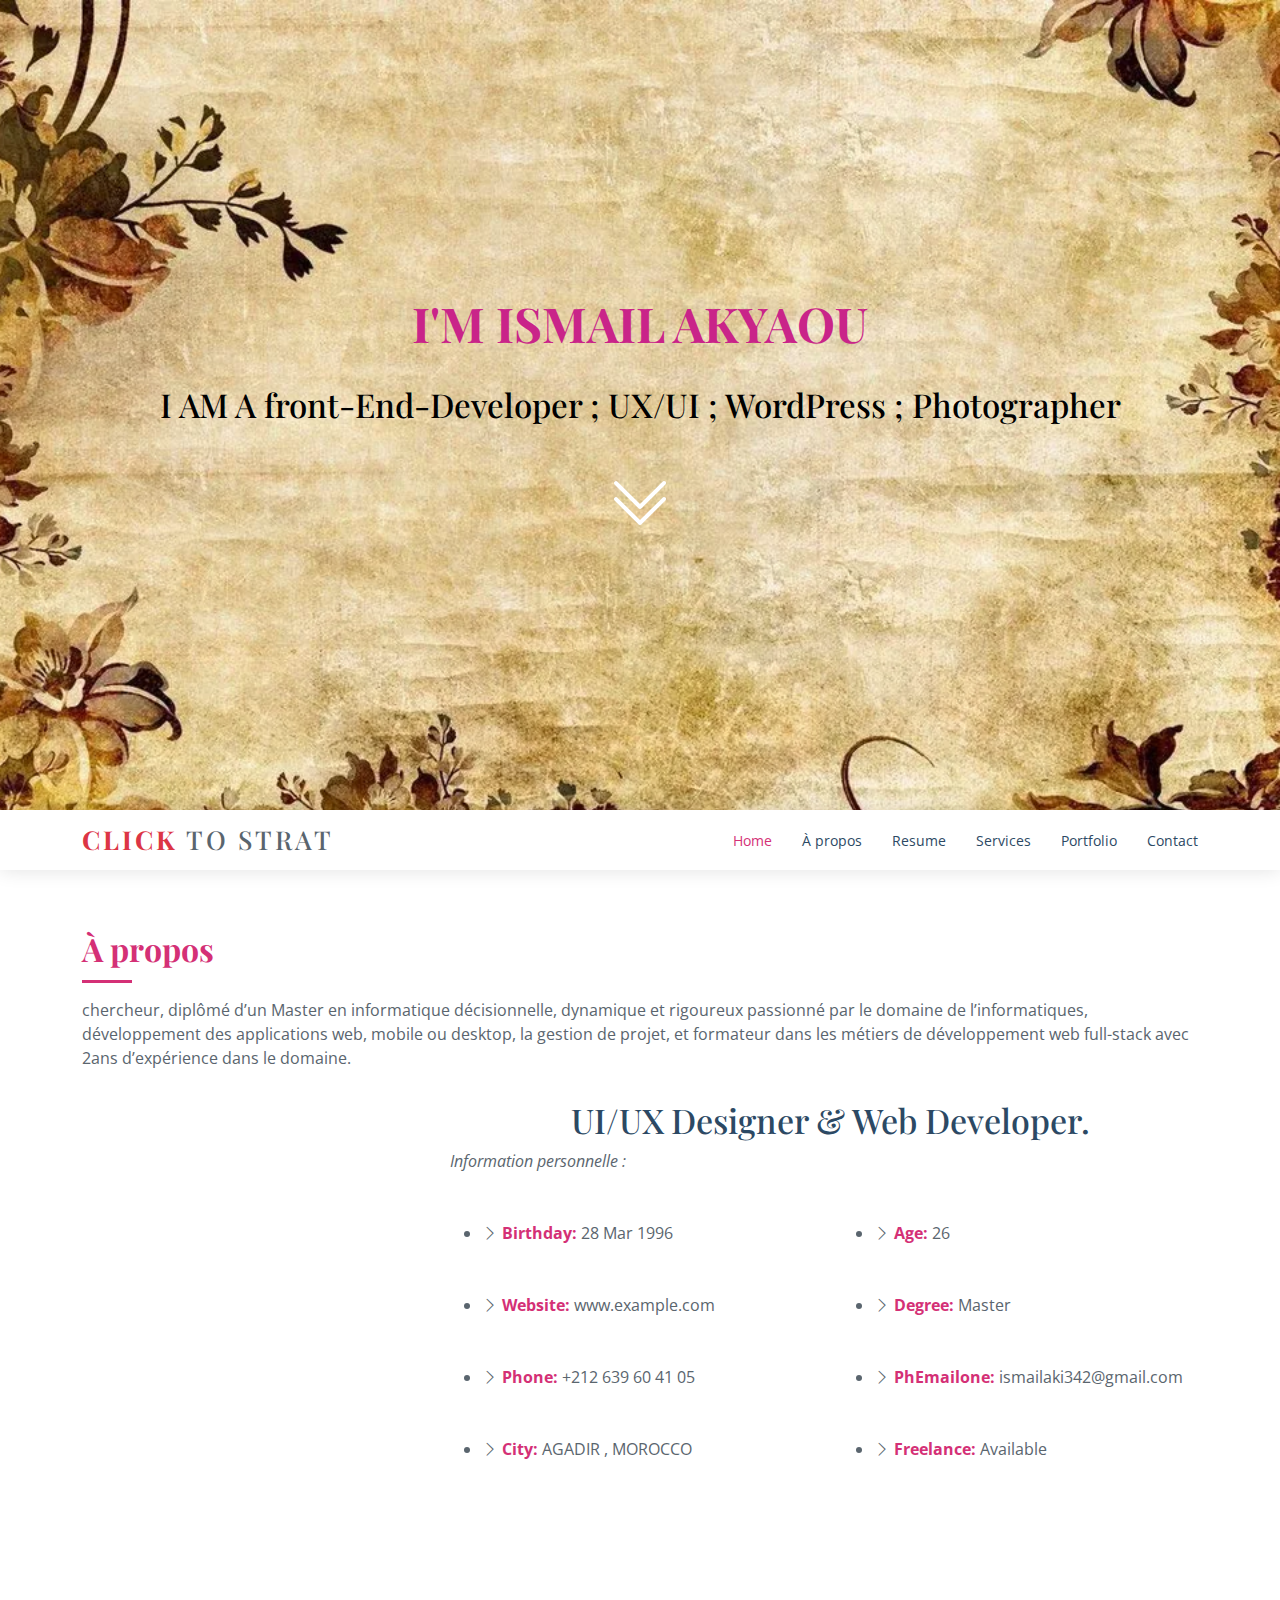
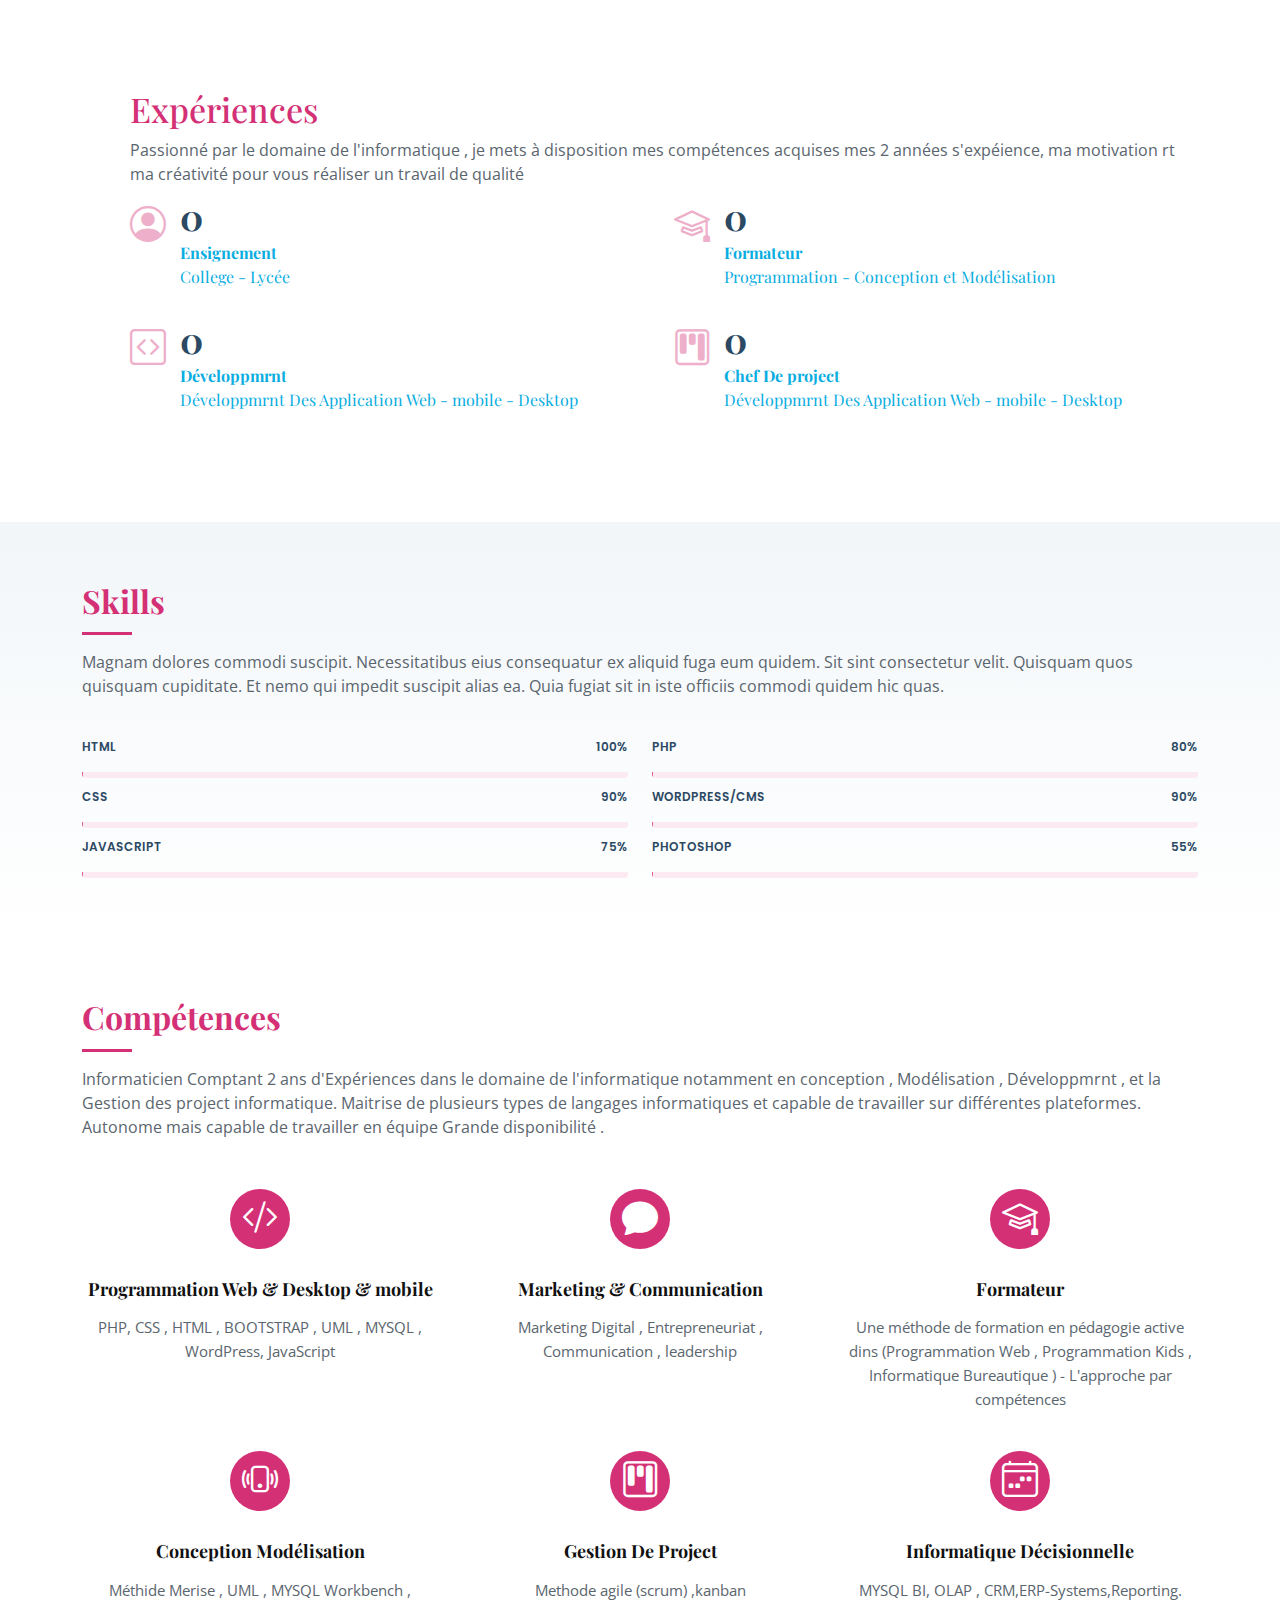
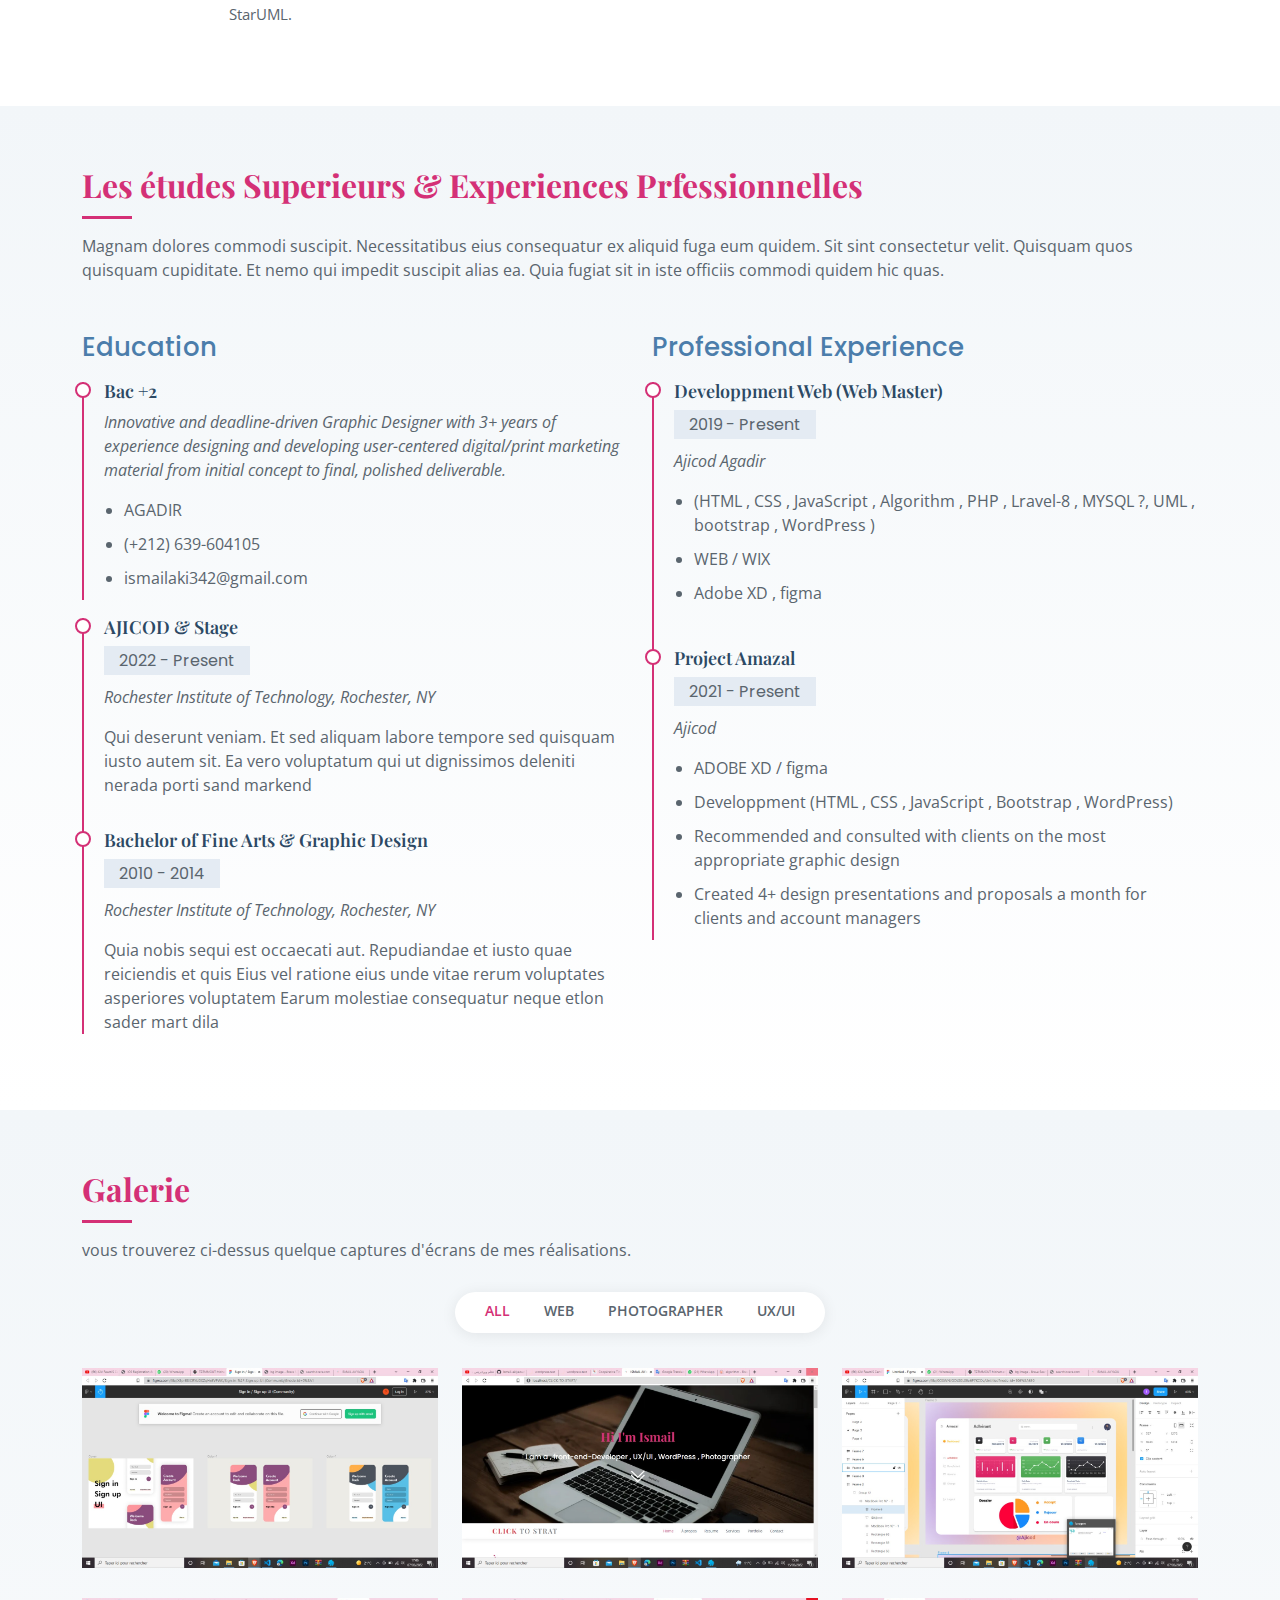
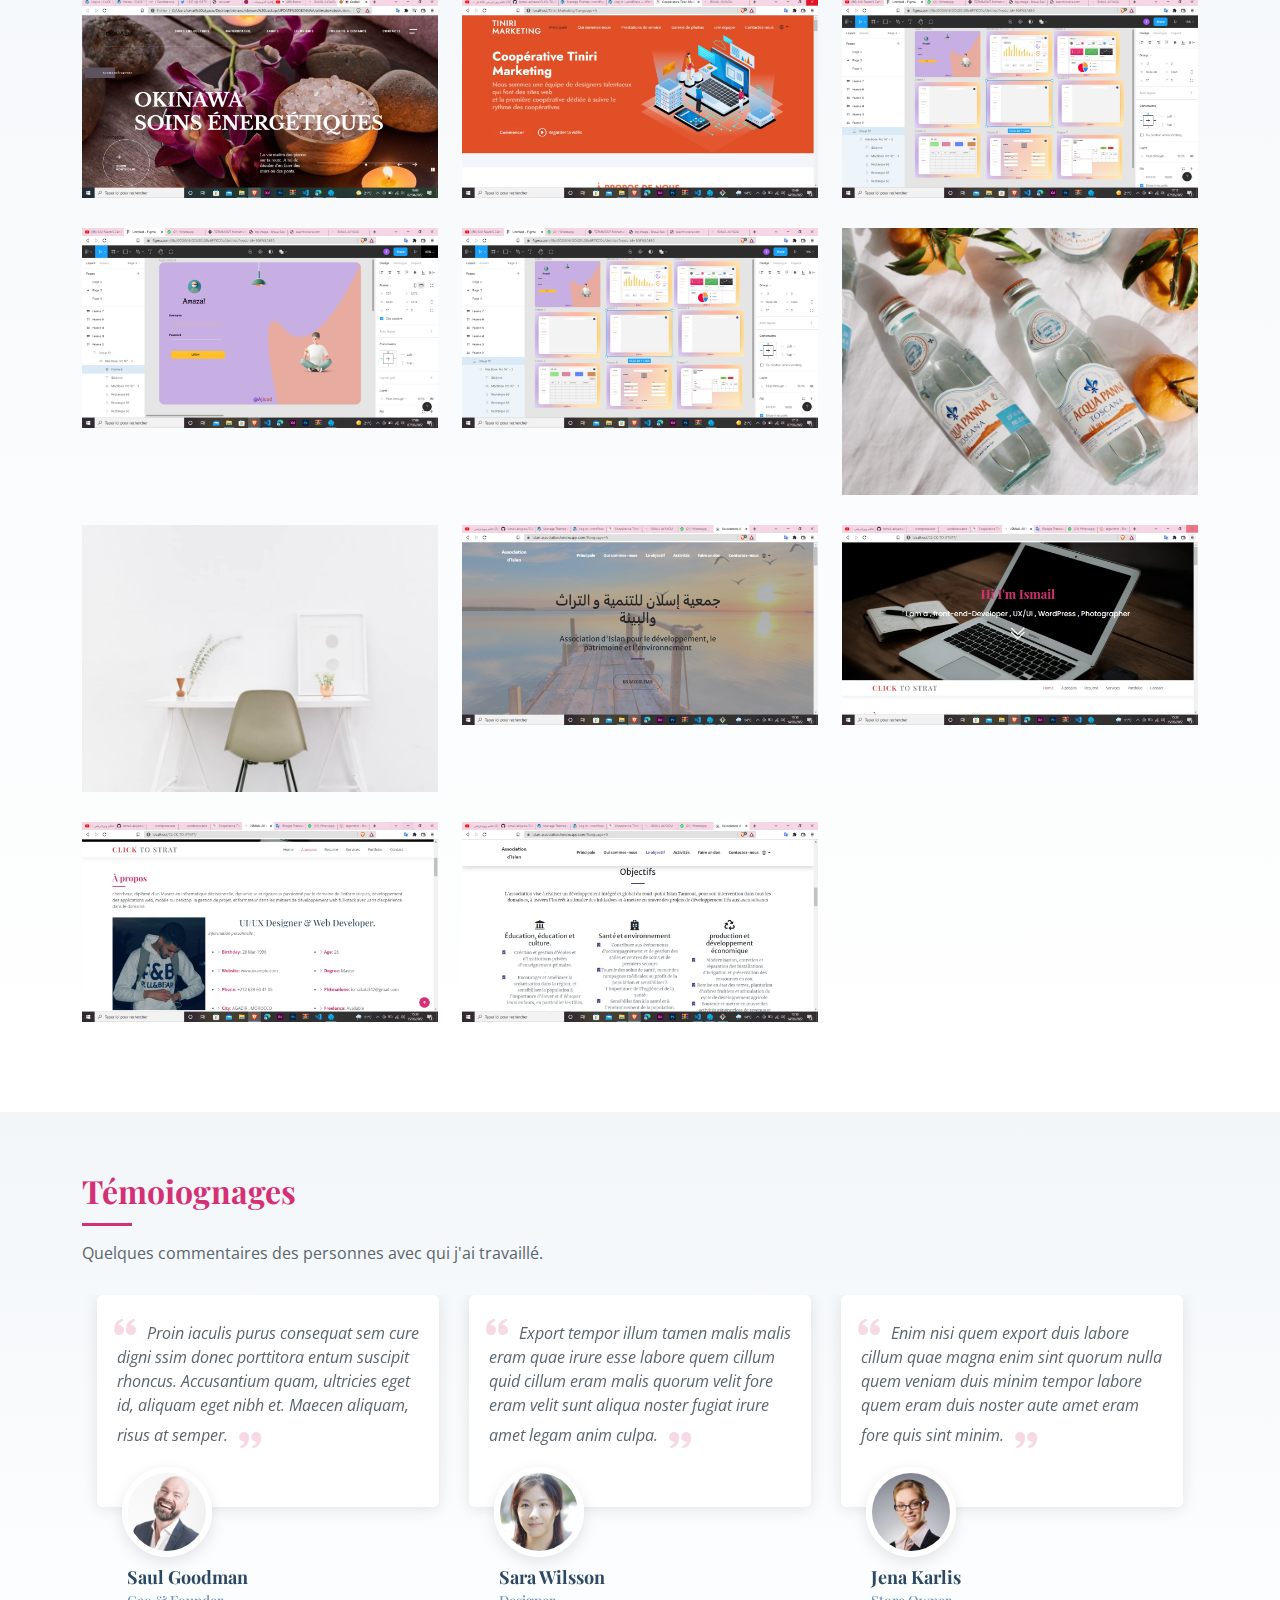
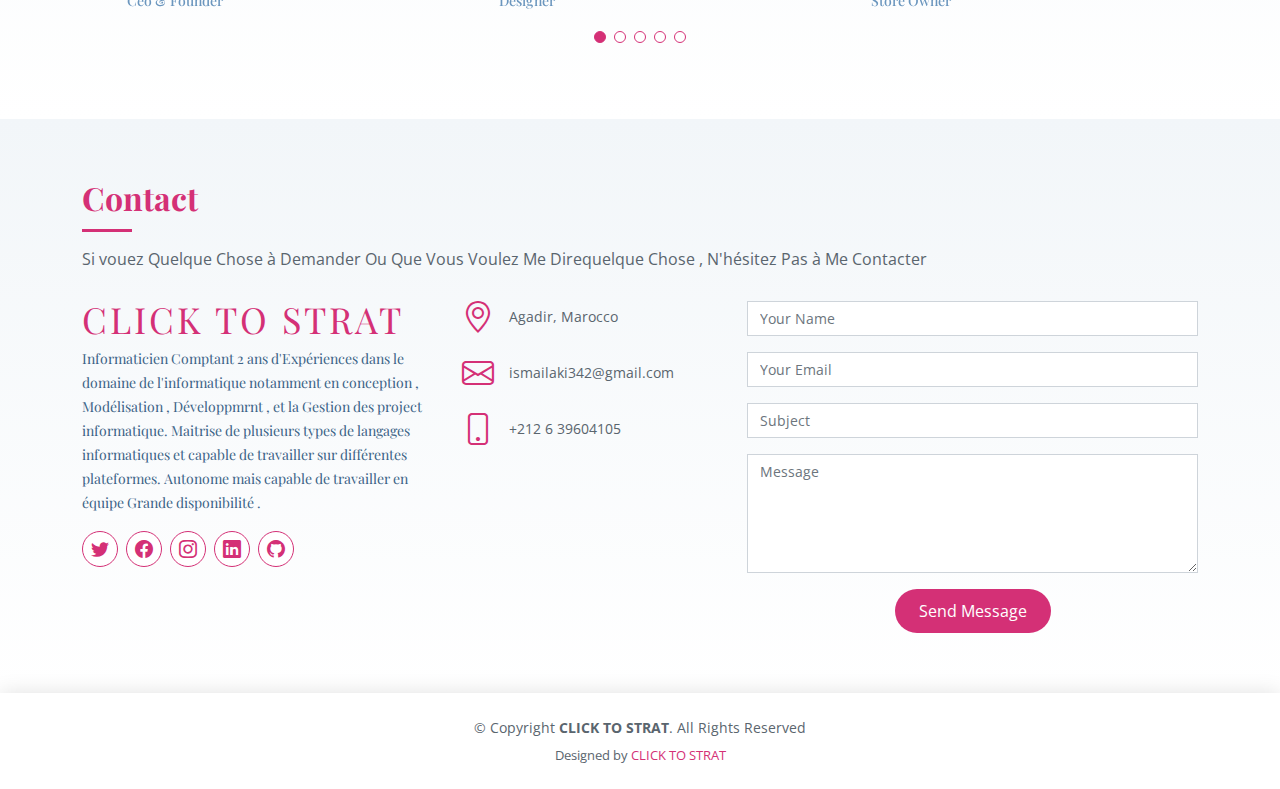
==== index.html @ 8f503f4c "chonge" ====
<!DOCTYPE html>
<html lang="en">

<head>
  <meta charset="utf-8">
  <meta content="width=device-width, initial-scale=1.0" name="viewport">

  <title>ISMAIL AKYAOU</title>
  <meta content="" name="description">
  <meta content="" name="keywords">

  <!-- Favicons -->
  <link href="assets/img/favicon.png" rel="icon">
  <link href="assets/img/apple-touch-icon.png" rel="apple-touch-icon">

  <!-- Google Fonts -->
  <link href="https://fonts.googleapis.com/css?family=Open+Sans:300,300i,400,400i,600,600i,700,700i|Poppins:300,300i,400,400i,500,500i,600,600i,700,700i|Playfair+Display:400,400i,500,500i,600,600i,700,700i&subset=cyrillic" rel="stylesheet">

  <!-- Vendor CSS Files -->
  <link href="assets/vendor/bootstrap/css/bootstrap.min.css" rel="stylesheet">
  <link href="assets/vendor/bootstrap-icons/bootstrap-icons.css" rel="stylesheet">
  <link href="assets/vendor/boxicons/css/boxicons.min.css" rel="stylesheet">
  <link href="assets/vendor/glightbox/css/glightbox.min.css" rel="stylesheet">
  <link href="assets/vendor/swiper/swiper-bundle.min.css" rel="stylesheet">

  <!-- Template Main CSS File -->
  <link href="assets/css/style.css" rel="stylesheet">

  <!-- =======================================================
  * Template Name: Lonely - v4.7.0
  * Template URL: https://bootstrapmade.com/free-html-bootstrap-template-lonely/
  * Author: BootstrapMade.com
  * License: https://bootstrapmade.com/license/
  ======================================================== -->
</head>

<body>


  <!-- ======= Hero Section ======= -->
<section id="hero" class="d-flex flex-column align-items-center justify-content-center">    
    <h1 style="color:#c92489">I'M ISMAIL AKYAOU </h1></h1>
     <br>
    <h2>I AM A front-End-Developer ; UX/UI ; WordPress ; Photographer</h2>
    <a href="#about" class="btn-get-started scrollto"><i class="bi bi-chevron-double-down"></i></a>
  </section>
   
  <!-- End Hero -->

  <!-- ======= Header ======= -->
  <header id="header" class="d-flex align-items-center">
    <div class="container d-flex align-items-center justify-content-between">

      <div class="logo">
        <h1>  <strong class="text-danger">Click</strong> To Strat</h1>
        <!-- Uncomment below if you prefer to use an image logo -->
        <!-- <a href="index.html"><img src="assets/img/logo.png" alt="" class="img-fluid"></a>-->
      </div>

      <nav id="navbar" class="navbar">
        <ul>
          <li><a class="nav-link scrollto active" href="#hero">Home</a></li>
          <li><a class="nav-link scrollto" href="#about">À propos</a></li>
          <li><a class="nav-link scrollto" href="#resume">Resume</a></li>
          <li><a class="nav-link scrollto" href="#services">Services</a></li>
          <li><a class="nav-link scrollto" href="#portfolio">Portfolio</a></li>
          
          <li><a class="nav-link scrollto" href="#contact">Contact</a></li>
        </ul>
        <i class="bi bi-list mobile-nav-toggle"></i>
      </nav><!-- .navbar --> 
      

    </div>
  </header><!-- End Header -->

  <main id="main">
  <section id="about" class="about">
      <div class="container">

        <div class="section-title">
          <h2 style="color:#d43076">À propos</h2>
          <p> chercheur, diplômé d’un Master en informatique décisionnelle,
             dynamique et rigoureux passionné par le domaine de l’informatiques, développement des applications web,
              mobile ou desktop, la gestion de projet, 
            et formateur dans les métiers de développement web full-stack avec 2ans d’expérience dans le domaine.</p>
        </div>

        <div class="row">
          <div class="col-lg-4" data-aos="fade-right">
            <img src="../CLICK-TO-STRAT/assets/img/me-photo.jpg" class="img-fluid" alt="">
          </div>
          <div class="col-lg-8 pt-4 pt-lg-0 content" data-aos="fade-left">
            <h3 class="text-center">UI/UX Designer &amp; Web Developer.</h3>
            <p class="fst-italic">
            Information personnelle :
            </p>
            <div class="row">
              <div class="col-lg-6">
                <ul>
                  <li class="my-5"><i class="bi bi-chevron-right"></i> <strong style="color: #d43076;">Birthday:</strong> <span>28 Mar 1996</span></li>
                  <li class="my-5"><i class="bi bi-chevron-right"></i> <strong style="color: #d43076;">Website:</strong> <span>www.example.com</span></li>
                  <li class="my-5"><i class="bi bi-chevron-right"></i> <strong style="color: #d43076;">Phone:</strong> <span>+212 639 60 41 05</span></li>
                  <li class="my-5"><i class="bi bi-chevron-right"></i> <strong style="color: #d43076;">City:</strong> <span>AGADIR , MOROCCO</span></li>
                </ul>
              </div>
              <div class="col-lg-6">
                <ul>
                  <li  class="my-5"><i class="bi bi-chevron-right"></i> <strong style="color: #d43076;">Age:</strong> <span>26</span></li>
                  <li  class="my-5"><i class="bi bi-chevron-right"></i> <strong style="color: #d43076;">Degree:</strong> <span>Master</span></li>
                  <li  class="my-5"><i class="bi bi-chevron-right"></i> <strong style="color: #d43076;">PhEmailone:</strong> <span>ismailaki342@gmail.com</span></li>
                  <li  class="my-5"><i class="bi bi-chevron-right"></i> <strong style="color: #d43076;">Freelance:</strong> <span>Available</span></li>
                </ul>
              </div>
            </div>

          </div>
        </div>

      </div>
    </section>






    <!-- =======Expériences  ======= -->
    <section id="about" class="about">
      <div class="container">

        <div class="d-flex flex-column justify-content-center">
          <div class="col-xl-12 ps-0 ps-lg-5 pe-lg-1 d-flex align-items-stretch">
            <div class="content">
              <h3 style="color:#d43076">Expériences</h3>
              <p>
                 Passionné par le domaine de l'informatique , je mets à disposition mes compétences acquises mes 2 années s'expéience, ma motivation rt ma créativité pour vous réaliser un travail de qualité
              </p>
              <div class="row">
                <div class="col-md-6 d-md-flex align-items-md-stretch">
                  <div class="count-box">
                    <i class="bi bi-person-circle"></i>
                    <span data-purecounter-start="0" data-purecounter-end="3" data-purecounter-duration="1" class="purecounter"></span>
                    <p><strong>Ensignement</strong> <br> College - Lycée </p>
                  </div>
                </div>

                <div class="col-md-6 d-md-flex align-items-md-stretch">
                  <div class="count-box">
                    <i class="bi bi-mortarboard"></i>
                    <span data-purecounter-start="0" data-purecounter-end="1" data-purecounter-duration="1" class="purecounter"></span>
                    <p><strong>Formateur</strong> <br> Programmation - Conception et Modélisation</p>
                  </div>
                </div>

                <div class="col-md-6 d-md-flex align-items-md-stretch">
                  <div class="count-box">
                    <i class="bi bi-code-square"></i>
                    <span data-purecounter-start="0" data-purecounter-end="2" data-purecounter-duration="1" class="purecounter"></span>
                    <p><strong>Développmrnt</strong> <br> Développmrnt Des Application Web - mobile - Desktop</p>
                  </div>
                </div>

                <div class="col-md-6 d-md-flex align-items-md-stretch">
                  <div class="count-box">
                    <i class="bi bi-kanban"></i>
                    <span data-purecounter-start="0" data-purecounter-end="1" data-purecounter-duration="1" class="purecounter"></span>
                    <p><strong>Chef De project</strong> <br> Développmrnt Des Application Web - mobile - Desktop</p>
                  </div>
                </div>
              </div>
            </div><!-- End .content-->
          </div>
        </div>

      </div>
    </section><!-- End About Section -->

    <!-- ======= Skills Section ======= -->
    <section id="skills" class="skills section-bg">
      <div class="container">

        <div class="section-title">
          <h2 style="color:#d43076">Skills</h2>
          <p>Magnam dolores commodi suscipit. Necessitatibus eius consequatur ex aliquid fuga eum quidem. Sit sint consectetur velit. Quisquam quos quisquam cupiditate. Et nemo qui impedit suscipit alias ea. Quia fugiat sit in iste officiis commodi quidem hic quas.</p>
        </div>

        <div class="row skills-content">

          <div class="col-lg-6">

            <div class="progress">
              <span class="skill">HTML <i class="val">100%</i></span>
              <div class="progress-bar-wrap">
                <div class="progress-bar" role="progressbar" aria-valuenow="100" aria-valuemin="0" aria-valuemax="100"></div>
              </div>
            </div>

            <div class="progress">
              <span class="skill">CSS <i class="val">90%</i></span>
              <div class="progress-bar-wrap">
                <div class="progress-bar" role="progressbar" aria-valuenow="90" aria-valuemin="0" aria-valuemax="100"></div>
              </div>
            </div>

            <div class="progress">
              <span class="skill">JavaScript <i class="val">75%</i></span>
              <div class="progress-bar-wrap">
                <div class="progress-bar" role="progressbar" aria-valuenow="75" aria-valuemin="0" aria-valuemax="100"></div>
              </div>
            </div>

          </div>

          <div class="col-lg-6">

            <div class="progress">
              <span class="skill">PHP <i class="val">80%</i></span>
              <div class="progress-bar-wrap">
                <div class="progress-bar" role="progressbar" aria-valuenow="80" aria-valuemin="0" aria-valuemax="100"></div>
              </div>
            </div>

            <div class="progress">
              <span class="skill">WordPress/CMS <i class="val">90%</i></span>
              <div class="progress-bar-wrap">
                <div class="progress-bar" role="progressbar" aria-valuenow="90" aria-valuemin="0" aria-valuemax="100"></div>
              </div>
            </div>

            <div class="progress">
              <span class="skill">Photoshop <i class="val">55%</i></span>
              <div class="progress-bar-wrap">
                <div class="progress-bar" role="progressbar" aria-valuenow="55" aria-valuemin="0" aria-valuemax="100"></div>
              </div>
            </div>

          </div>

        </div>

      </div>
    </section><!-- End Skills Section -->
     <!-- ======= Services Section ======= -->
    <section id="services" class="services">
      <div class="container">

        <div class="section-title">
          <h2 style="color:#d43076">Compétences</h2>
          <p>Informaticien Comptant 2 ans d'Expériences dans le domaine de l'informatique notamment en conception , Modélisation , Développmrnt , et la Gestion des project informatique. Maitrise de plusieurs types de langages informatiques et capable de travailler sur différentes plateformes.
            Autonome mais capable de travailler en équipe Grande disponibilité .
          </p>
        </div>

        <div class="row">
          <div class="col-lg-4 col-md-6 icon-box" data-aos="fade-up">
            <div class="icon"><i class="bi bi-code-slash"></i></div>
            <h4 class="title"><a href="..">Programmation Web & Desktop & mobile</a></h4>
            <p class="description"> PHP, CSS , HTML , BOOTSTRAP , UML , MYSQL , WordPress, JavaScript</p>
          </div>
          <div class="col-lg-4 col-md-6 icon-box" data-aos="fade-up" data-aos-delay="100">
            <div class="icon"><i class="bi bi-chat-fill"></i></div>
            <h4 class="title"><a href="">Marketing & Communication</a></h4>
            <p class="description">Marketing Digital , Entrepreneuriat , Communication , leadership</p>
          </div>
          <div class="col-lg-4 col-md-6 icon-box" data-aos="fade-up" data-aos-delay="200">
            <div class="icon"><i class="bi bi-mortarboard"></i></div>
            <h4 class="title"><a href="">Formateur</a></h4>
            <p class="description">Une méthode de formation en pédagogie active dins (Programmation Web , Programmation Kids , Informatique Bureautique ) - L'approche par compétences </p>
          </div>
          <div class="col-lg-4 col-md-6 icon-box" data-aos="fade-up" data-aos-delay="300">
            <div class="icon"><i class="bi bi-phone-vibrate"></i></div>
            <h4 class="title"><a href="">Conception Modélisation</a></h4>
            <p class="description">Méthide Merise , UML , MYSQL Workbench , StarUML.</p>
          </div>
          <div class="col-lg-4 col-md-6 icon-box" data-aos="fade-up" data-aos-delay="400">
            <div class="icon"><i class="bi bi-kanban"></i></div>
            <h4 class="title"><a href="">Gestion De Project</a></h4>
            <p class="description">Methode agile (scrum) ,kanban </p>
          </div>
          <div class="col-lg-4 col-md-6 icon-box" data-aos="fade-up" data-aos-delay="500">
            <div class="icon"><i class="bi bi-calendar4-week"></i></div>
            <h4 class="title"><a href="">Informatique Décisionnelle</a></h4>
            <p class="description">MYSQL BI, OLAP , CRM,ERP-Systems,Reporting.</p>
          </div>
        </div>

      </div>
    </section><!-- End Services Section -->

    <!-- ======= Resume Section ======= -->
    <section id="resume" class="resume section-bg">
      <div class="container">

        <div class="section-title">
          <h2 style="color:#d43076">Les études Superieurs & Experiences Prfessionnelles</h2>
          <p>Magnam dolores commodi suscipit. Necessitatibus eius consequatur ex aliquid fuga eum quidem. Sit sint consectetur velit. Quisquam quos quisquam cupiditate. Et nemo qui impedit suscipit alias ea. Quia fugiat sit in iste officiis commodi quidem hic quas.</p>
        </div>

        <div class="row">
          <div class="col-lg-6">
            <h3 class="resume-title">Education</h3>
            <div class="resume-item pb-0">
              <h4>Bac +2</h4>
              <p><em>Innovative and deadline-driven Graphic Designer with 3+ years of experience designing and developing user-centered digital/print marketing material from initial concept to final, polished deliverable.</em></p>
              <p>
              <ul>
                <li> AGADIR</li>
                <li>(+212) 639-604105</li>
                <li>ismailaki342@gmail.com</li>
              </ul>
              </p>
            </div>

            <h3 class="resume-title"></h3>
            <div class="resume-item">
              <h4>AJICOD &amp; Stage</h4>
              <h5>2022 - Present</h5>
              <p><em>Rochester Institute of Technology, Rochester, NY</em></p>
              <p>Qui deserunt veniam. Et sed aliquam labore tempore sed quisquam iusto autem sit. Ea vero voluptatum qui ut dignissimos deleniti nerada porti sand markend</p>
            </div>
            <div class="resume-item">
              <h4>Bachelor of Fine Arts &amp; Graphic Design</h4>
              <h5>2010 - 2014</h5>
              <p><em>Rochester Institute of Technology, Rochester, NY</em></p>
              <p>Quia nobis sequi est occaecati aut. Repudiandae et iusto quae reiciendis et quis Eius vel ratione eius unde vitae rerum voluptates asperiores voluptatem Earum molestiae consequatur neque etlon sader mart dila</p>
            </div>
          </div>
          <div class="col-lg-6">
            <h3 class="resume-title">Professional Experience</h3>
            <div class="resume-item">
              <h4>Developpment Web (Web Master) </h4>
              <h5>2019 - Present</h5>
              <p><em>Ajicod Agadir </em></p>
              <p>
              <ul>
                <li>(HTML , CSS , JavaScript , Algorithm , PHP , Lravel-8 , MYSQL ?, UML , bootstrap , WordPress )  </li>
                <li>WEB / WIX  </li>
                <li>Adobe XD , figma </li>
              </ul>
              </p>
            </div>
            <div class="resume-item">
              <h4>Project Amazal </h4>
              <h5>2021 - Present</h5>
              <p><em>Ajicod</em></p>
              <p>
              <ul>
                <li>ADOBE XD  / figma</li>
                <li>Developpment (HTML , CSS , JavaScript , Bootstrap , WordPress) </li>
                <li>Recommended and consulted with clients on the most appropriate graphic design</li>
                <li>Created 4+ design presentations and proposals a month for clients and account managers</li>
              </ul>
              </p>
            </div>
          </div>
        </div>

      </div>
    </section><!-- End Resume Section -->

    
    <!-- ======= Portfolio Section ======= -->
    <section id="portfolio" class="portfolio section-bg">
      <div class="container">

        <div class="section-title">
          <h2 style="color:#d43076">Galerie</h2>
          <p>vous trouverez ci-dessus quelque captures d'écrans de mes réalisations.</p>
        </div>

        <div class="row">
          <div class="col-lg-12 d-flex justify-content-center">
            <ul id="portfolio-flters">
              <li data-filter="*" class="filter-active">All</li>
              <li data-filter=".filter-web">Web</li>
              <li data-filter=".filter-card">Photographer</li>
              <li data-filter=".filter-app">UX/UI</li>
            </ul>
          </div>
        </div>

        <div class="row portfolio-container">

          <div class="col-lg-4 col-md-6 portfolio-item filter-app">
            <div class="portfolio-wrap">
              <img src="assets/img/portfolio/portfolio-1.jpg" class="img-fluid" alt="">
              <div class="portfolio-info">
                <h4>UX/UI 1</h4>
                
              </div>
              <div class="portfolio-links">
                <a href="assets/img/portfolio/portfolio-1.jpg" data-gallery="portfolioGallery" class="portfolio-lightbox" title="App 1"><i class="bx bx-plus"></i></a>
                <a href="portfolio-details.php" title="More Details"><i class="bx bx-link"></i></a>
              </div>
            </div>
          </div>

          <div class="col-lg-4 col-md-6 portfolio-item filter-web">
            <div class="portfolio-wrap">
              <img src="assets/img/portfolio/portfolio-12.jpg" class="img-fluid" alt="">
              <div class="portfolio-info">
                <h4>Web 3</h4>
              
              </div>
              <div class="portfolio-links">
                <a href="assets/img/portfolio/portfolio-12.jpg" data-gallery="portfolioGallery" class="portfolio-lightbox" title="Web 3"><i class="bx bx-plus"></i></a>
                <a href="portfolio-details.php" title="More Details"><i class="bx bx-link"></i></a>
              </div>
            </div>
          </div>

          <div class="col-lg-4 col-md-6 portfolio-item filter-app">
            <div class="portfolio-wrap">
              <img src="assets/img/portfolio/portfolio-3.jpg" class="img-fluid" alt="">
              <div class="portfolio-info">
                <h4>UI/UX 2</h4>
              </div>
              <div class="portfolio-links">
                <a href="assets/img/portfolio/portfolio-3.jpg" data-gallery="portfolioGallery" class="portfolio-lightbox" title="App 2"><i class="bx bx-plus"></i></a>
                <a href="portfolio-details.php" title="More Details"><i class="bx bx-link"></i></a>
              </div>
            </div>
          </div>

          <div class="col-lg-4 col-md-6 portfolio-item filter-card">
            <div class="portfolio-wrap">
              <img src="assets/img/portfolio/portfolio-4.jpg" class="img-fluid" alt="">
              <div class="portfolio-info">
                <h4>Photographer 2</h4>
              </div>
              <div class="portfolio-links">
                <a href="assets/img/portfolio/portfolio-4.jpg" data-gallery="portfolioGallery" class="portfolio-lightbox" title="Card 2"><i class="bx bx-plus"></i></a>
                <a href="portfolio-details.php" title="More Details"><i class="bx bx-link"></i></a>
              </div>
            </div>
          </div>

          <div class="col-lg-4 col-md-6 portfolio-item filter-web">
            <div class="portfolio-wrap">
              <img src="assets/img/portfolio/portfolio-5.jpg" class="img-fluid" alt="">
              <div class="portfolio-info">
                <h4>Web 2</h4>
              </div>
              <div class="portfolio-links">
                <a href="assets/img/portfolio/portfolio-5.jpg" data-gallery="portfolioGallery" class="portfolio-lightbox" title="Web 2"><i class="bx bx-plus"></i></a>
                <a href="portfolio-details.php" title="More Details"><i class="bx bx-link"></i></a>
              </div>
            </div>
          </div>

          <div class="col-lg-4 col-md-6 portfolio-item filter-app">
            <div class="portfolio-wrap">
              <img src="assets/img/portfolio/portfolio-6.jpg" class="img-fluid" alt="">
              <div class="portfolio-info">
                <h4>UX/UI 3</h4>
              </div>
              <div class="portfolio-links">
                <a href="assets/img/portfolio/portfolio-6.jpg" data-gallery="portfolioGallery" class="portfolio-lightbox" title="App 3"><i class="bx bx-plus"></i></a>
                <a href="portfolio-details.php" title="More Details"><i class="bx bx-link"></i></a>
              </div>
            </div>
          </div>

          <div class="col-lg-4 col-md-6 portfolio-item filter-app">
            <div class="portfolio-wrap">
              <img src="assets/img/portfolio/portfolio-10.jpg" class="img-fluid" alt="">
              <div class="portfolio-info">
                <h4>UX/UI 3</h4>
              </div>
              <div class="portfolio-links">
                <a href="assets/img/portfolio/portfolio-6.jpg" data-gallery="portfolioGallery" class="portfolio-lightbox" title="App 3"><i class="bx bx-plus"></i></a>
                <a href="portfolio-details.php" title="More Details"><i class="bx bx-link"></i></a>
              </div>
            </div>
          </div>

          <div class="col-lg-4 col-md-6 portfolio-item filter-app">
            <div class="portfolio-wrap">
              <img src="assets/img/portfolio/portfolio-6.jpg" class="img-fluid" alt="">
              <div class="portfolio-info">
                <h4>UX/UI 3</h4>
              </div>
              <div class="portfolio-links">
                <a href="assets/img/portfolio/portfolio-11.jpg" data-gallery="portfolioGallery" class="portfolio-lightbox" title="App 3"><i class="bx bx-plus"></i></a>
                <a href="portfolio-details.php" title="More Details"><i class="bx bx-link"></i></a>
              </div>
            </div>
          </div>



          <div class="col-lg-4 col-md-6 portfolio-item filter-card">
            <div class="portfolio-wrap">
              <img src="assets/img/portfolio/portfolio-7.jpg" class="img-fluid" alt="">
              <div class="portfolio-info">
                <h4>Photographer 1</h4>
              </div>
              <div class="portfolio-links">
                <a href="assets/img/portfolio/portfolio-7.jpg" data-gallery="portfolioGallery" class="portfolio-lightbox" title="Card 1"><i class="bx bx-plus"></i></a>
                <a href="portfolio-details.php" title="More Details"><i class="bx bx-link"></i></a>
              </div>
            </div>
          </div>

          <div class="col-lg-4 col-md-6 portfolio-item filter-card">
            <div class="portfolio-wrap">
              <img src="assets/img/portfolio/portfolio-8.jpg" class="img-fluid" alt="">
              <div class="portfolio-info">
                <h4>Photographer 3</h4>
              </div>
              <div class="portfolio-links">
                <a href="assets/img/portfolio/portfolio-8.jpg" data-gallery="portfolioGallery" class="portfolio-lightbox" title="Card 3"><i class="bx bx-plus"></i></a>
                <a href="portfolio-details.php" title="More Details"><i class="bx bx-link"></i></a>
              </div>
            </div>
          </div>

          <div class="col-lg-4 col-md-6 portfolio-item filter-web">
            <div class="portfolio-wrap">
              <img src="assets/img/portfolio/portfolio-9.jpg" class="img-fluid" alt="">
              <div class="portfolio-info">
                <h4>Web 3</h4>
              </div>
              <div class="portfolio-links">
                <a href="assets/img/portfolio/portfolio-9.jpg" data-gallery="portfolioGallery" class="portfolio-lightbox" title="Web 3"><i class="bx bx-plus"></i></a>
                <a href="portfolio-details.php" title="More Details"><i class="bx bx-link"></i></a>
              </div>
            </div>
          </div>

          <div class="col-lg-4 col-md-6 portfolio-item filter-web">
            <div class="portfolio-wrap">
              <img src="assets/img/portfolio/portfolio-12.jpg" class="img-fluid" alt="">
              <div class="portfolio-info">
                <h4>Web 3</h4>
              </div>
              <div class="portfolio-links">
                <a href="assets/img/portfolio/portfolio-12.jpg" data-gallery="portfolioGallery" class="portfolio-lightbox" title="Web 3"><i class="bx bx-plus"></i></a>
                <a href="portfolio-details.php" title="More Details"><i class="bx bx-link"></i></a>
              </div>
            </div>
          </div>

          <div class="col-lg-4 col-md-6 portfolio-item filter-web">
            <div class="portfolio-wrap">
              <img src="assets/img/portfolio/portfolio-13.jpg" class="img-fluid" alt="">
              <div class="portfolio-info">
                <h4>Web 3</h4>
              </div>
              <div class="portfolio-links">
                <a href="assets/img/portfolio/portfolio-13.jpg" data-gallery="portfolioGallery" class="portfolio-lightbox" title="Web 3"><i class="bx bx-plus"></i></a>
                <a href="portfolio-details.php" title="More Details"><i class="bx bx-link"></i></a>
              </div>
            </div>
          </div>

          <div class="col-lg-4 col-md-6 portfolio-item filter-web">
            <div class="portfolio-wrap">
              <img src="assets/img/portfolio/portfolio-14.jpg" class="img-fluid" alt="">
              <div class="portfolio-info">
                <h4>Web 3</h4>
              </div>
              <div class="portfolio-links">
                <a href="assets/img/portfolio/portfolio-14.jpg" data-gallery="portfolioGallery" class="portfolio-lightbox" title="Web 3"><i class="bx bx-plus"></i></a>
                <a href="portfolio-details.php" title="More Details"><i class="bx bx-link"></i></a>
              </div>
            </div>
          </div>



        </div>

      </div>
    </section><!-- End Portfolio Section -->

    <!-- ======= Testimonials Section ======= -->
    <section id="testimonials" class="testimonials section-bg">
      <div class="container">

        <div class="section-title">
          <h2 style="color:#d43076">Témoiognages</h2>
          <p>Quelques commentaires des personnes avec qui j'ai travaillé.</p>
        </div>

        <div class="testimonials-slider swiper" data-aos="fade-up" data-aos-delay="100">
          <div class="swiper-wrapper">

            <div class="swiper-slide">
              <div class="testimonial-item">
                <p>
                  <i class="bx bxs-quote-alt-left quote-icon-left"></i>
                  Proin iaculis purus consequat sem cure digni ssim donec porttitora entum suscipit rhoncus. Accusantium quam, ultricies eget id, aliquam eget nibh et. Maecen aliquam, risus at semper.
                  <i class="bx bxs-quote-alt-right quote-icon-right"></i>
                </p>
                <img src="assets/img/testimonials/testimonials-1.jpg" class="testimonial-img" alt="">
                <h3>Saul Goodman</h3>
                <h4>Ceo &amp; Founder</h4>
              </div>
            </div><!-- End testimonial item -->

            <div class="swiper-slide">
              <div class="testimonial-item">
                <p>
                  <i class="bx bxs-quote-alt-left quote-icon-left"></i>
                  Export tempor illum tamen malis malis eram quae irure esse labore quem cillum quid cillum eram malis quorum velit fore eram velit sunt aliqua noster fugiat irure amet legam anim culpa.
                  <i class="bx bxs-quote-alt-right quote-icon-right"></i>
                </p>
                <img src="assets/img/testimonials/testimonials-2.jpg" class="testimonial-img" alt="">
                <h3>Sara Wilsson</h3>
                <h4>Designer</h4>
              </div>
            </div><!-- End testimonial item -->

            <div class="swiper-slide">
              <div class="testimonial-item">
                <p>
                  <i class="bx bxs-quote-alt-left quote-icon-left"></i>
                  Enim nisi quem export duis labore cillum quae magna enim sint quorum nulla quem veniam duis minim tempor labore quem eram duis noster aute amet eram fore quis sint minim.
                  <i class="bx bxs-quote-alt-right quote-icon-right"></i>
                </p>
                <img src="assets/img/testimonials/testimonials-3.jpg" class="testimonial-img" alt="">
                <h3>Jena Karlis</h3>
                <h4>Store Owner</h4>
              </div>
            </div><!-- End testimonial item -->

            <div class="swiper-slide">
              <div class="testimonial-item">
                <p>
                  <i class="bx bxs-quote-alt-left quote-icon-left"></i>
                  Fugiat enim eram quae cillum dolore dolor amet nulla culpa multos export minim fugiat minim velit minim dolor enim duis veniam ipsum anim magna sunt elit fore quem dolore labore illum veniam.
                  <i class="bx bxs-quote-alt-right quote-icon-right"></i>
                </p>
                <img src="assets/img/testimonials/testimonials-4.jpg" class="testimonial-img" alt="">
                <h3>Matt Brandon</h3>
                <h4>Freelancer</h4>
              </div>
            </div><!-- End testimonial item -->

            <div class="swiper-slide">
              <div class="testimonial-item">
                <p>
                  <i class="bx bxs-quote-alt-left quote-icon-left"></i>
                  Quis quorum aliqua sint quem legam fore sunt eram irure aliqua veniam tempor noster veniam enim culpa labore duis sunt culpa nulla illum cillum fugiat legam esse veniam culpa fore nisi cillum quid.
                  <i class="bx bxs-quote-alt-right quote-icon-right"></i>
                </p>
                <img src="assets/img/testimonials/testimonials-5.jpg" class="testimonial-img" alt="">
                <h3>John Larson</h3>
                <h4>Entrepreneur</h4>
              </div>
            </div><!-- End testimonial item -->

          </div>
          <div class="swiper-pagination"></div>
        </div>

      </div>
    </section><!-- End Testimonials Section -->

    <!-- ======= Contact Section ======= -->
    <section id="contact" class="contact section-bg">
      <div class="container">

        <div class="section-title">
          <h2 style="color:#d43076">Contact</h2>
          <p>Si vouez Quelque Chose à Demander Ou Que Vous Voulez Me Direquelque Chose , N'hésitez Pas à Me Contacter</p>
        </div>

        <div class="row">

          <div class="col-lg-4 col-md-4">
            <div class="contact-about">
              <h3> Click To Strat</h3>
              <p> Informaticien Comptant 2 ans d'Expériences dans le domaine de l'informatique notamment en conception , Modélisation , Développmrnt , et la Gestion des project informatique. Maitrise de plusieurs types de langages informatiques et capable de travailler sur différentes plateformes. Autonome mais capable de travailler en équipe Grande disponibilité .</p>
              <div class="social-links">
                <a href="https://twitter.com/home" class="twitter"><i class="bi bi-twitter"></i></a>
                <a href="https://www.facebook.com/" class="facebook"><i class="bi bi-facebook"></i></a>
                <a href="https://www.instagram.com/" class="instagram"><i class="bi bi-instagram"></i></a>
                <a href="https://www.linkedin.com/in/ismail-akyaou-636706214/" class="linkedin"><i class="bi bi-linkedin"></i></a>
                <a href="" class="github"><i class="bi bi-github"></i></a>
              </div>
            </div>
          </div>

          <div class="col-lg-3 col-md-4">
            <div class="info">
              <div class="d-flex align-items-center">
                <i class="bi bi-geo-alt"></i>
                <p>Agadir,  Marocco</p>
              </div>

              <div class="d-flex align-items-center mt-4">
                <i class="bi bi-envelope"></i>
                <p>ismailaki342@gmail.com</p>
              </div>

              <div class="d-flex align-items-center mt-4">
                <i class="bi bi-phone"></i>
                <p>+212 6 39604105</p>
              </div>

            </div>
          </div>

          <div class="col-lg-5 col-md-8">
            <form action="forms/sendEmail.php" method="post" role="form" class="php-email-form">
              <div class="form-group">
                <input type="text" name="name" class="form-control" id="name" placeholder="Your Name" required>
              </div>
              <div class="form-group mt-3">
                <input type="email" class="form-control" name="email" id="email" placeholder="Your Email" required>
              </div>
              <div class="form-group mt-3">
                <input type="text" class="form-control" name="subject" id="subject" placeholder="Subject" required>
              </div>
              <div class="form-group mt-3">
                <textarea class="form-control" name="message" rows="5" placeholder="Message" required></textarea>
              </div>
              <div class="my-3">
                <div class="loading">Loading</div>
                <div class="error-message"></div>
                <div class="sent-message">Your message has been sent. Thank you!</div>
              </div>
              <div class="text-center"><button type="submit">Send Message</button></div>
            </form>
          </div>

        </div>

      </div>
    </section><!-- End Contact Section -->

  </main><!-- End #main -->

  <!-- ======= Footer ======= -->
  <footer id="footer">
    <div class="container">
      <div class="copyright">
        &copy; Copyright <strong><span>CLICK TO STRAT</span></strong>. All Rights Reserved
      </div>
      <div class="credits">
        <!-- All the links in the footer should remain intact. -->
        <!-- You can delete the links only if you purchased the pro version. -->
        <!-- Licensing information: https://bootstrapmade.com/license/ -->
        <!-- Purchase the pro version with working PHP/AJAX contact form: https://bootstrapmade.com/free-html-bootstrap-template-lonely/ -->
        Designed by <a href="https://bootstrapmade.com/">CLICK TO STRAT</a>
      </div>
    </div>
  </footer><!-- End  Footer -->

  <a href="#" class="back-to-top d-flex align-items-center justify-content-center"><i class="bi bi-arrow-up-short"></i></a>

  <!-- Vendor JS Files -->
  <script src="assets/vendor/purecounter/purecounter.js"></script>
  <script src="assets/vendor/bootstrap/js/bootstrap.bundle.min.js"></script>
  <script src="assets/vendor/glightbox/js/glightbox.min.js"></script>
  <script src="assets/vendor/isotope-layout/isotope.pkgd.min.js"></script>
  <script src="assets/vendor/swiper/swiper-bundle.min.js"></script>
  <script src="assets/vendor/waypoints/noframework.waypoints.js"></script>
  <script src="assets/vendor/php-email-form/validate.js"></script>

  <!-- Template Main JS File -->
  <script src="assets/js/main.js"></script>

</body>

</html>
---- assets/css/style.css ----
/**
* Template Name: Lonely - v4.7.0
* Template URL: https://bootstrapmade.com/free-html-bootstrap-template-lonely/
* Author: BootstrapMade.com
* License: https://bootstrapmade.com/license/
*/

/*--------------------------------------------------------------
# General
--------------------------------------------------------------*/
body {
  font-family: "Open Sans", sans-serif;
  color: #5a656e;
}



a {
  color: #d43076;
  text-decoration: none;
}

a:hover {
  color: #dd5a92;
  text-decoration: none;
}

h1, h2, h3, h4, h5, h6 {
  font-family: "Playfair Display", serif;
}

/*--------------------------------------------------------------
# Back to top button
--------------------------------------------------------------*/
.back-to-top {
  position: fixed;
  visibility: hidden;
  opacity: 0;
  right: 15px;
  bottom: 15px;
  z-index: 9999;
  background: #d43076;
  width: 40px;
  height: 40px;
  border-radius: 50px;
  transition: all 0.4s;
}
.back-to-top i {
  font-size: 24px;
  color: #fff;
  line-height: 0;
}
.back-to-top:hover {
  background: #db528c;
  color: #fff;
}
.back-to-top.active {
  visibility: visible;
  opacity: 1;
}

/*--------------------------------------------------------------
# Header
--------------------------------------------------------------*/
#header {
  transition: all 0.5s;
  z-index: 997;
  transition: all 0.5s;
  height: 60px;
  background: #fff;
  box-shadow: 0px 0px 20px 0px rgba(0, 0, 0, 0.12);
}
#header .logo h1 {
  font-size: 26px;
  margin: 0;
  padding: 6px 0;
  line-height: 1;
  font-weight: 500;
  letter-spacing: 3px;
  text-transform: uppercase;
}
#header .logo h1 a, #header .logo h1 a:hover {
  color: #2c4964;
  text-decoration: none;
}
#header .logo img {
  padding: 0;
  margin: 0;
  max-height: 40px;
}

.scrolled-offset {
  margin-top: 60px;
}

/*--------------------------------------------------------------
# Navigation Menu
--------------------------------------------------------------*/
/**
* Desktop Navigation 
*/
.navbar {
  padding: 0;
}
.navbar ul {
  margin: 0;
  padding: 0;
  display: flex;
  list-style: none;
  align-items: center;
}
.navbar li {
  position: relative;
}
.navbar a, .navbar a:focus {
  display: flex;
  align-items: center;
  justify-content: space-between;
  padding: 10px 0 10px 30px;
  font-size: 14px;
  color: #2c4964;
  white-space: nowrap;
  transition: 0.3s;
}
.navbar a i, .navbar a:focus i {
  font-size: 12px;
  line-height: 0;
  margin-left: 5px;
}
.navbar a:hover, .navbar .active, .navbar .active:focus, .navbar li:hover > a {
  color: #d43076;
}
.navbar .dropdown ul {
  display: block;
  position: absolute;
  left: 14px;
  top: 100%;
  margin: 0;
  padding: 10px 0;
  z-index: 99;
  opacity: 0;
  visibility: hidden;
  background: #fff;
  box-shadow: 0px 0px 30px rgba(127, 137, 161, 0.25);
  transition: 0.3s;
  border-radius: 4px;
}
.navbar .dropdown ul li {
  min-width: 200px;
}
.navbar .dropdown ul a {
  padding: 10px 20px;
  text-transform: none;
}
.navbar .dropdown ul a i {
  font-size: 12px;
}
.navbar .dropdown ul a:hover, .navbar .dropdown ul .active:hover, .navbar .dropdown ul li:hover > a {
  color: #d43076;
}
.navbar .dropdown:hover > ul {
  opacity: 1;
  visibility: visible;
}
.navbar .dropdown .dropdown ul {
  top: 0;
  left: calc(100% - 30px);
  visibility: hidden;
}
.navbar .dropdown .dropdown:hover > ul {
  opacity: 1;
  top: 0;
  left: 100%;
  visibility: visible;
}
@media (max-width: 1366px) {
  .navbar .dropdown .dropdown ul {
    left: -90%;
  }
  .navbar .dropdown .dropdown:hover > ul {
    left: -100%;
  }
}

/**
* Mobile Navigation 
*/
.mobile-nav-toggle {
  color: #2c4964;
  font-size: 28px;
  cursor: pointer;
  display: none;
  line-height: 0;
  transition: 0.5s;
}
.mobile-nav-toggle.bi-x {
  color: #fff;
}

@media (max-width: 991px) {
  .mobile-nav-toggle {
    display: block;
  }

  .navbar ul {
    display: none;
  }
}
.navbar-mobile {
  position: fixed;
  overflow: hidden;
  top: 0;
  right: 0;
  left: 0;
  bottom: 0;
  background: rgba(13, 21, 29, 0.6);
  transition: 0.3s;
  z-index: 998;
}
.navbar-mobile .mobile-nav-toggle {
  position: absolute;
  top: 15px;
  right: 15px;
}
.navbar-mobile ul {
  display: block;
  position: absolute;
  top: 55px;
  right: 15px;
  bottom: 15px;
  left: 15px;
  padding: 10px 0;
  border-radius: 10px;
  background-color: #fff;
  overflow-y: auto;
  transition: 0.3s;
}
.navbar-mobile a, .navbar-mobile a:focus {
  padding: 10px 20px;
  font-size: 15px;
  color: #2c4964;
}
.navbar-mobile a:hover, .navbar-mobile .active, .navbar-mobile li:hover > a {
  color: #d43076;
}
.navbar-mobile .getstarted, .navbar-mobile .getstarted:focus {
  margin: 15px;
}
.navbar-mobile .dropdown ul {
  position: static;
  display: none;
  margin: 10px 20px;
  padding: 10px 0;
  z-index: 99;
  opacity: 1;
  visibility: visible;
  background: #fff;
  box-shadow: 0px 0px 30px rgba(127, 137, 161, 0.25);
}
.navbar-mobile .dropdown ul li {
  min-width: 200px;
}
.navbar-mobile .dropdown ul a {
  padding: 10px 20px;
}
.navbar-mobile .dropdown ul a i {
  font-size: 12px;
}
.navbar-mobile .dropdown ul a:hover, .navbar-mobile .dropdown ul .active:hover, .navbar-mobile .dropdown ul li:hover > a {
  color: #d43076;
}
.navbar-mobile .dropdown > .dropdown-active {
  display: block;
}

/*--------------------------------------------------------------
# Hero Section
--------------------------------------------------------------*/
#hero {
  width: 100%;
  height: 90vh;
  background: url(../img/hreo-bg.webp) top center;
  background-size: cover;
  padding: 0 15px;
} 
#hero h1 {
  margin: 0 0 10px 0;
  font-size: 48px;
  font-weight: 700;
  line-height: 56px;
  color: #fff;
}
#hero h2 {
  color: #000000;
  margin-bottom: 30px;
  font-size: 33px;
  font-weight: 0;
  /* font-family: "Poppins", sans-serif; */
}
#hero .btn-get-started {
  font-size: 64px;
  transition: 0.5s;
  color: #fff;
  height: 60px;
}
#hero .btn-get-started:hover {
  padding-top: 10px;
  color: #d43076;
}
@media (min-width: 1024px) {
  #hero {
    background-attachment: fixed;
  }
}
@media (max-width: 768px) {
  #hero h1 {
    font-size: 28px;
    line-height: 36px;
  }
  #hero h2 {
    font-size: 18px;
    line-height: 24px;
    margin-bottom: 30px;
  }
}

/*--------------------------------------------------------------
# Sections General
--------------------------------------------------------------*/
section {
  padding: 60px 0;
}

.section-bg {
  background: linear-gradient(180deg, #f2f6f9 0%, #fff 100%);
}

.section-title {
  padding-bottom: 30px;
}
.section-title h2 {
  font-size: 32px;
  font-weight: bold;
  margin-bottom: 15px;
  padding-bottom: 15px;
  position: relative;
  color: #345676;
}
.section-title h2::after {
  content: "";
  position: absolute;
  display: block;
  width: 50px;
  height: 3px;
  background: #d43076;
  bottom: 0;
  left: 0;
}
.section-title p {
  margin-bottom: 0;
}

/*--------------------------------------------------------------
# Breadcrumbs
--------------------------------------------------------------*/
.breadcrumbs {
  padding: 15px 0;
  background-color: #fcf2f7;
  min-height: 40px;
}
.breadcrumbs h2 {
  font-size: 24px;
  font-weight: 300;
}
.breadcrumbs ol {
  display: flex;
  flex-wrap: wrap;
  list-style: none;
  padding: 0;
  margin: 0;
  font-size: 14px;
}
.breadcrumbs ol li + li {
  padding-left: 10px;
}
.breadcrumbs ol li + li::before {
  display: inline-block;
  padding-right: 10px;
  color: #6c757d;
  content: "/";
}
@media (max-width: 768px) {
  .breadcrumbs .d-flex {
    display: block !important;
  }
  .breadcrumbs ol {
    display: block;
  }
  .breadcrumbs ol li {
    display: inline-block;
  }
}

/*--------------------------------------------------------------
# About
--------------------------------------------------------------*/
.about .content {
  padding: 30px 0;
}
.about .content h3 {
  font-weight: 500;
  font-size: 34px;
  color: #2c4964;
}
.about .content p {
  margin-bottom: 0;
}
.about .content .count-box {
  padding: 20px 0;
  width: 100%;
}
.about .content .count-box i {
  display: block;
  font-size: 36px;
  color: #eeafca;
  float: left;
  line-height: 0;
}
.about .content .count-box span {
  font-size: 36px;
  line-height: 20px;
  display: block;
  font-weight: 700;
  color: #2c4964;
  margin-left: 50px;
  font-family: "Playfair Display", serif;
}
.about .content .count-box p {
  padding: 15px 0 0 0;
  margin: 0 0 0 50px;
  font-family: "Playfair Display", serif;
  color: #09addf;
}
.about .content .count-box a {
  font-weight: 600;
  display: block;
  margin-top: 20px;
  color: #437099;
  font-size: 15px;
  font-family: "Poppins", sans-serif;
  transition: ease-in-out 0.3s;
}
.about .content .count-box a:hover {
  color: #6b96be;
}
.about .image {
  background: url("") center center no-repeat;
  background-size: cover;
  min-height: 400px;
}
@media (max-width: 991px) {
  .about .image {
    text-align: center;
  }
  .about .image img {
    max-width: 80%;
  }
}
@media (max-width: 667px) {
  .about .image img {
    max-width: 100%;
  }
}

/*--------------------------------------------------------------
# Skills
--------------------------------------------------------------*/
.skills .progress {
  height: 50px;
  display: block;
  background: none;
}
.skills .progress .skill {
  padding: 10px 0;
  margin: 0 0 6px 0;
  text-transform: uppercase;
  display: block;
  font-weight: 600;
  font-family: "Poppins", sans-serif;
  color: #2c4964;
}
.skills .progress .skill .val {
  float: right;
  font-style: normal;
}
.skills .progress-bar-wrap {
  background: #fbeaf1;
}
.skills .progress-bar {
  width: 1px;
  height: 10px;
  transition: 0.9s;
  background-color: #dd5a92;
}

/*--------------------------------------------------------------
# Resume
--------------------------------------------------------------*/
.resume .resume-title {
  font-size: 26px;
  font-weight: 500;
  margin-top: 20px;
  margin-bottom: 20px;
  color: #4b7dab;
  font-family: "Poppins", sans-serif;
}
.resume .resume-item {
  padding: 0 0 20px 20px;
  margin-top: -2px;
  border-left: 2px solid #d43076;
  position: relative;
}
.resume .resume-item h4 {
  line-height: 18px;
  font-size: 18px;
  font-weight: 600;
  color: #2c4964;
  margin-bottom: 10px;
}
.resume .resume-item h5 {
  font-size: 16px;
  background: #e4ebf3;
  padding: 5px 15px;
  display: inline-block;
  font-weight: 400;
  margin-bottom: 10px;
  font-family: "Poppins", sans-serif;
}
.resume .resume-item ul {
  padding-left: 20px;
}
.resume .resume-item ul li {
  padding-bottom: 10px;
}
.resume .resume-item:last-child {
  padding-bottom: 0;
}
.resume .resume-item::before {
  content: "";
  position: absolute;
  width: 16px;
  height: 16px;
  border-radius: 50px;
  left: -9px;
  top: 0;
  background: #fff;
  border: 2px solid #d43076;
}

/*--------------------------------------------------------------
# Services
--------------------------------------------------------------*/
.services .icon-box {
  padding: 20px 15px;
  position: relative;
  overflow: hidden;
  background: #fff;
  /* box-shadow: 0 0 29px 0 rgba(68, 88, 144, 0.2); */
  transition: all 0.3s ease-in-out;
  border-radius: 8px;
  text-align: center;
  z-index: 1;
}
.services .icon-box::before {
  content: "";
  position: absolute;
  top: 0;
  left: 0;
  right: 0;
  height: 0;
  transition: ease-in-out 0.3s;
  z-index: -1;
}
.services .icon-box:hover::before {
  background: #d43076;
  height: 100%;
  border-radius: 0px;
}
.services .icon {
  margin: 0 auto 30px auto;
  padding-top: 10px;
  display: inline-block;
  text-align: center;
  border-radius: 50%;
  width: 60px;
  height: 60px;
  background: #d43076;
  transition: all 0.3s ease-in-out;
}
.services .icon i {
  font-size: 36px;
  line-height: 1;
  color: #fff;
}
.services .title {
  font-weight: 700;
  margin-bottom: 15px;
  font-size: 18px;
}
.services .title a {
  color: #111;
}
.services .description {
  font-size: 15px;
  line-height: 24px;
  margin-bottom: 0;
}
.services .icon-box:hover .title a, .services .icon-box:hover .description {
  color: #fff;
}
.services .icon-box:hover .icon {
  background: #fff;
}
.services .icon-box:hover .icon i {
  color: #d43076;
}
@media (max-width: 768px) {
  .services .icon-box::before {
    bottom: 60%;
  }
}

/*--------------------------------------------------------------
# Portfolio
--------------------------------------------------------------*/
.portfolio .portfolio-item {
  margin-bottom: 30px;
}
.portfolio #portfolio-flters {
  padding: 0;
  margin: 0 auto 35px auto;
  list-style: none;
  text-align: center;
  background: #fff;
  border-radius: 50px;
  padding: 2px 15px;
  box-shadow: 0px 2px 15px rgba(0, 0, 0, 0.08);
}
.portfolio #portfolio-flters li {
  cursor: pointer;
  display: inline-block;
  padding: 10px 15px 8px 15px;
  font-size: 14px;
  font-weight: 600;
  line-height: 1;
  text-transform: uppercase;
  color: #5a656e;
  margin-bottom: 5px;
  transition: all 0.3s ease-in-out;
}
.portfolio #portfolio-flters li:hover, .portfolio #portfolio-flters li.filter-active {
  color: #d43076;
}
.portfolio #portfolio-flters li:last-child {
  margin-right: 0;
}
.portfolio .portfolio-wrap {
  transition: 0.3s;
  position: relative;
  overflow: hidden;
  z-index: 1;
}
.portfolio .portfolio-wrap::before {
  content: "";
  background: rgba(44, 73, 100, 0.6);
  position: absolute;
  left: 30px;
  right: 30px;
  top: 30px;
  bottom: 30px;
  transition: all ease-in-out 0.3s;
  z-index: 2;
  opacity: 0;
}
.portfolio .portfolio-wrap .portfolio-info {
  opacity: 0;
  position: absolute;
  top: 10%;
  left: 0;
  right: 0;
  text-align: center;
  z-index: 3;
  transition: all ease-in-out 0.3s;
}
.portfolio .portfolio-wrap .portfolio-info h4 {
  font-size: 20px;
  color: #fff;
  font-weight: 600;
}
.portfolio .portfolio-wrap .portfolio-info p {
  color: #ffffff;
  font-size: 14px;
  text-transform: uppercase;
}
.portfolio .portfolio-wrap .portfolio-links {
  opacity: 0;
  left: 0;
  right: 0;
  bottom: 10%;
  text-align: center;
  z-index: 3;
  position: absolute;
  transition: all ease-in-out 0.3s;
}
.portfolio .portfolio-wrap .portfolio-links a {
  color: #fff;
  margin: 0 2px;
  font-size: 28px;
  display: inline-block;
  transition: 0.3s;
}
.portfolio .portfolio-wrap .portfolio-links a:hover {
  color: #e684ae;
}
.portfolio .portfolio-wrap:hover::before {
  top: 0;
  left: 0;
  right: 0;
  bottom: 0;
  opacity: 1;
}
.portfolio .portfolio-wrap:hover .portfolio-info {
  opacity: 1;
  top: calc(50% - 48px);
}
.portfolio .portfolio-wrap:hover .portfolio-links {
  opacity: 1;
  bottom: calc(50% - 50px);
}

/*--------------------------------------------------------------
# Portfolio Details
--------------------------------------------------------------*/
.portfolio-details {
  padding-top: 40px;
}
.portfolio-details .portfolio-details-slider img {
  width: 100%;
}
.portfolio-details .portfolio-details-slider .swiper-pagination {
  margin-top: 20px;
  position: relative;
}
.portfolio-details .portfolio-details-slider .swiper-pagination .swiper-pagination-bullet {
  width: 12px;
  height: 12px;
  background-color: #fff;
  opacity: 1;
  border: 1px solid #d43076;
}
.portfolio-details .portfolio-details-slider .swiper-pagination .swiper-pagination-bullet-active {
  background-color: #d43076;
}
.portfolio-details .portfolio-info {
  padding: 30px;
  box-shadow: 0px 0 30px rgba(44, 73, 100, 0.08);
}
.portfolio-details .portfolio-info h3 {
  font-size: 22px;
  font-weight: 700;
  margin-bottom: 20px;
  padding-bottom: 20px;
  border-bottom: 1px solid #eee;
}
.portfolio-details .portfolio-info ul {
  list-style: none;
  padding: 0;
  font-size: 15px;
}
.portfolio-details .portfolio-info ul li + li {
  margin-top: 10px;
}
.portfolio-details .portfolio-description {
  padding-top: 30px;
}
.portfolio-details .portfolio-description h2 {
  font-size: 26px;
  font-weight: 700;
  margin-bottom: 20px;
}
.portfolio-details .portfolio-description p {
  padding: 0;
}

/*--------------------------------------------------------------
# Testimonials
--------------------------------------------------------------*/
.testimonials .testimonials-carousel, .testimonials .testimonials-slider {
  overflow: hidden;
}
.testimonials .testimonial-item {
  box-sizing: content-box;
  min-height: 320px;
}
.testimonials .testimonial-item .testimonial-img {
  width: 90px;
  border-radius: 50%;
  margin: -40px 0 0 40px;
  position: relative;
  z-index: 2;
  border: 6px solid #fff;
  box-shadow: 0px 5px 15px rgba(0, 0, 0, 0.1);
}
.testimonials .testimonial-item h3 {
  font-size: 18px;
  font-weight: bold;
  margin: 10px 0 5px 45px;
  color: #2c4964;
}
.testimonials .testimonial-item h4 {
  font-size: 14px;
  color: #6b96be;
  margin: 0 0 0 45px;
}
.testimonials .testimonial-item .quote-icon-left, .testimonials .testimonial-item .quote-icon-right {
  color: #f7d9e6;
  font-size: 26px;
}
.testimonials .testimonial-item .quote-icon-left {
  display: inline-block;
  left: -5px;
  position: relative;
}
.testimonials .testimonial-item .quote-icon-right {
  display: inline-block;
  right: -5px;
  position: relative;
  top: 10px;
}
.testimonials .testimonial-item p {
  font-style: italic;
  margin: 0 15px 0 15px;
  padding: 20px 20px 60px 20px;
  background: #fff;
  position: relative;
  border-radius: 6px;
  position: relative;
  z-index: 1;
  box-shadow: 0px 2px 15px rgba(0, 0, 0, 0.1);
}
.testimonials .swiper-pagination {
  margin-top: 20px;
  position: relative;
}
.testimonials .swiper-pagination .swiper-pagination-bullet {
  width: 12px;
  height: 12px;
  background-color: #fff;
  opacity: 1;
  border: 1px solid #d43076;
}
.testimonials .swiper-pagination .swiper-pagination-bullet-active {
  background-color: #d43076;
}
@media (max-width: 767px) {
  .testimonials {
    margin: 30px 10px;
  }
}

/*--------------------------------------------------------------
# Contact
--------------------------------------------------------------*/
.contact .contact-about h3 {
  font-size: 36px;
  margin: 0 0 10px 0;
  padding: 0;
  line-height: 1;
  font-weight: 300;
  letter-spacing: 3px;
  text-transform: uppercase;
  color: #d43076;
}
.contact .contact-about p {
  font-size: 14px;
  line-height: 24px;
  font-family: "Playfair Display", serif;
  color: #3c6387;
}
.contact .social-links {
  padding-bottom: 20px;
}
.contact .social-links a {
  font-size: 18px;
  display: inline-block;
  background: #fff;
  color: #d43076;
  line-height: 0;
  padding: 8px 0;
  margin-right: 4px;
  border-radius: 50%;
  text-align: center;
  width: 36px;
  height: 36px;
  transition: 0.3s;
  border: 1px solid #d43076;
}
.contact .social-links a:hover {
  background: #d43076;
  color: #fff;
}
.contact .info {
  color: #5a656e;
}
.contact .info i {
  font-size: 32px;
  color: #d43076;
  line-height: 0;
  margin-right: 15px;
}
.contact .info p {
  font-size: 14px;
  margin: 0;
}
.contact .php-email-form .error-message {
  display: none;
  color: #fff;
  background: #ed3c0d;
  text-align: left;
  padding: 15px;
  font-weight: 600;
}
.contact .php-email-form .error-message br + br {
  margin-top: 25px;
}
.contact .php-email-form .sent-message {
  display: none;
  color: #fff;
  background: #18d26e;
  text-align: center;
  padding: 15px;
  font-weight: 600;
}
.contact .php-email-form .loading {
  display: none;
  background: #fff;
  text-align: center;
  padding: 15px;
}
.contact .php-email-form .loading:before {
  content: "";
  display: inline-block;
  border-radius: 50%;
  width: 24px;
  height: 24px;
  margin: 0 10px -6px 0;
  border: 3px solid #18d26e;
  border-top-color: #eee;
  -webkit-animation: animate-loading 1s linear infinite;
  animation: animate-loading 1s linear infinite;
}
.contact .php-email-form input, .contact .php-email-form textarea {
  border-radius: 0;
  box-shadow: none;
  font-size: 14px;
}
.contact .php-email-form input:focus, .contact .php-email-form textarea:focus {
  border-color: #d43076;
}
.contact .php-email-form button[type=submit] {
  background: #d43076;
  border: 0;
  padding: 10px 24px;
  color: #fff;
  transition: 0.4s;
  border-radius: 50px;
}
.contact .php-email-form button[type=submit]:hover {
  background: #dd5a92;
}
@-webkit-keyframes animate-loading {
  0% {
    transform: rotate(0deg);
  }
  100% {
    transform: rotate(360deg);
  }
}
@keyframes animate-loading {
  0% {
    transform: rotate(0deg);
  }
  100% {
    transform: rotate(360deg);
  }
}

/*--------------------------------------------------------------
# Footer
--------------------------------------------------------------*/
#footer {
  background: #fff;
  padding: 24px 0;
  font-size: 14px;
  box-shadow: 0px 0 20px 0 rgba(0, 0, 0, 0.12);
}
#footer .copyright {
  text-align: center;
}
#footer .credits {
  padding-top: 8px;
  text-align: center;
  font-size: 13px;
}
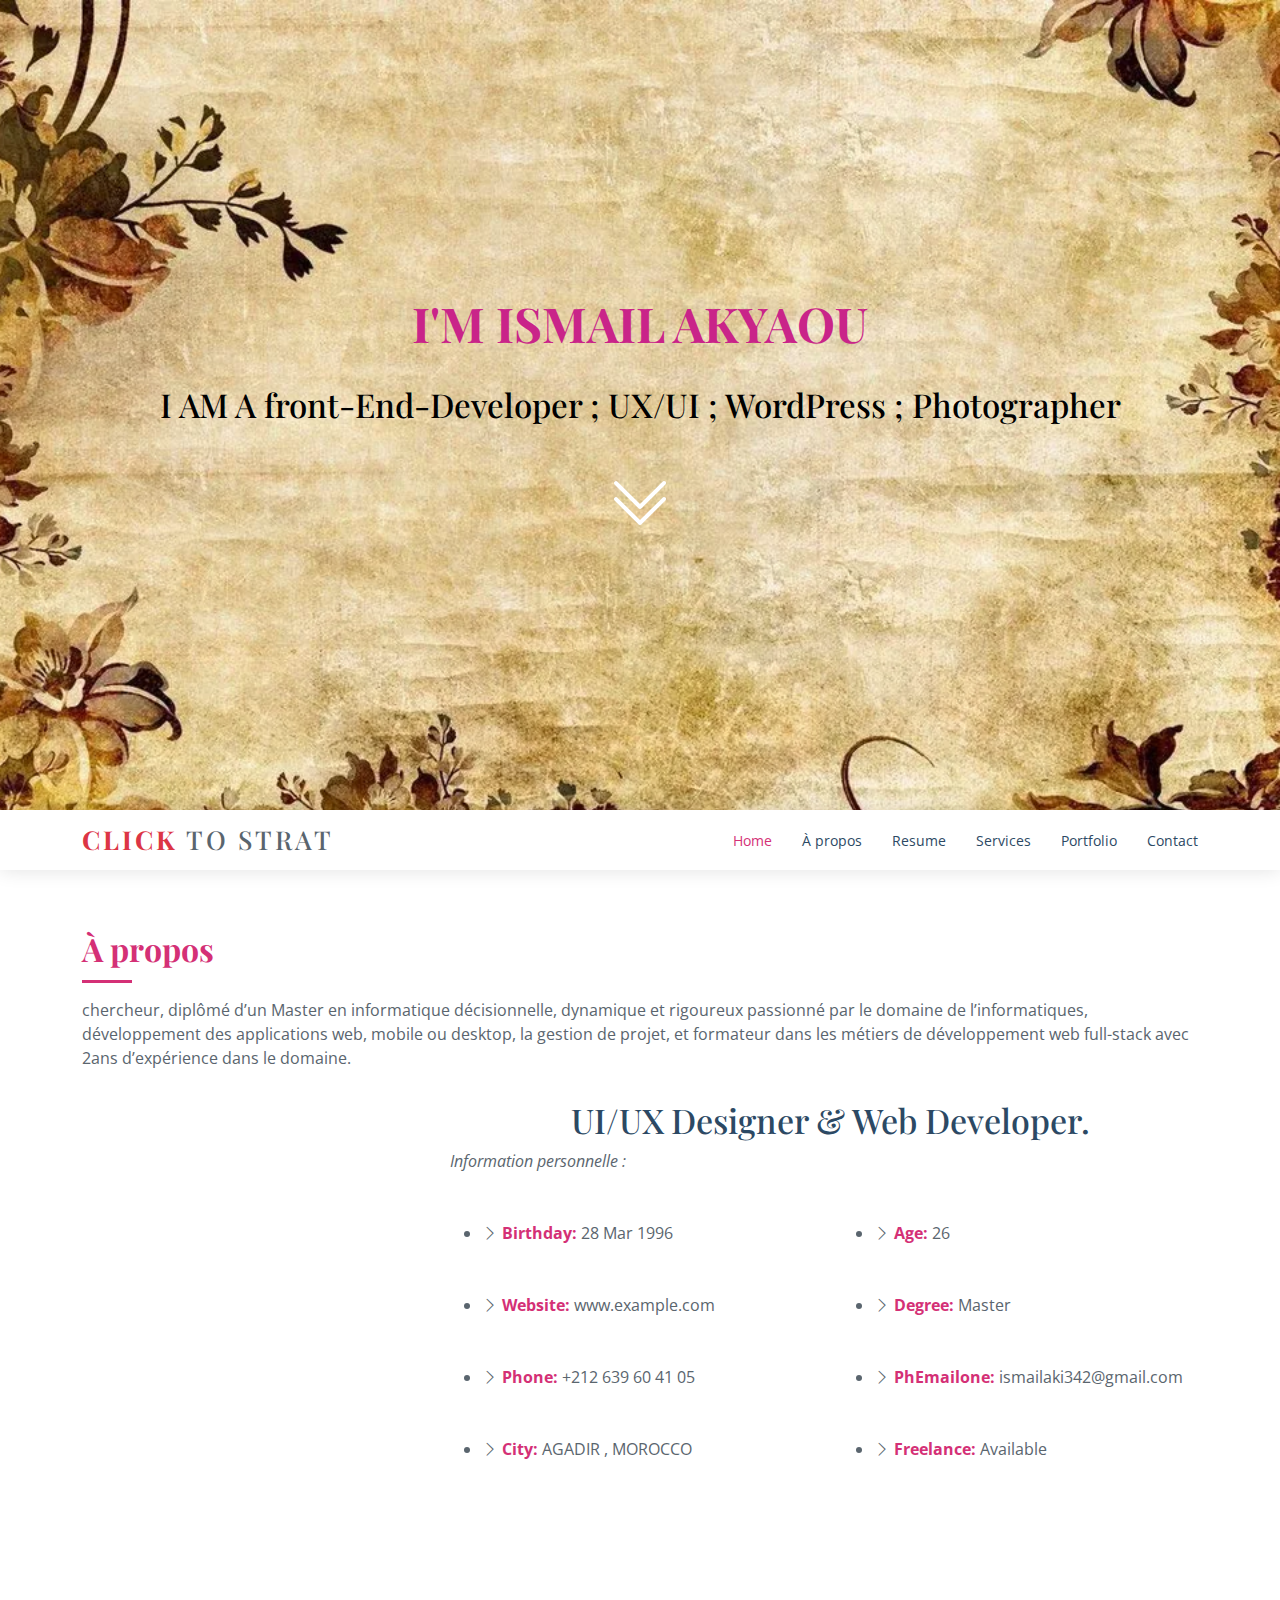
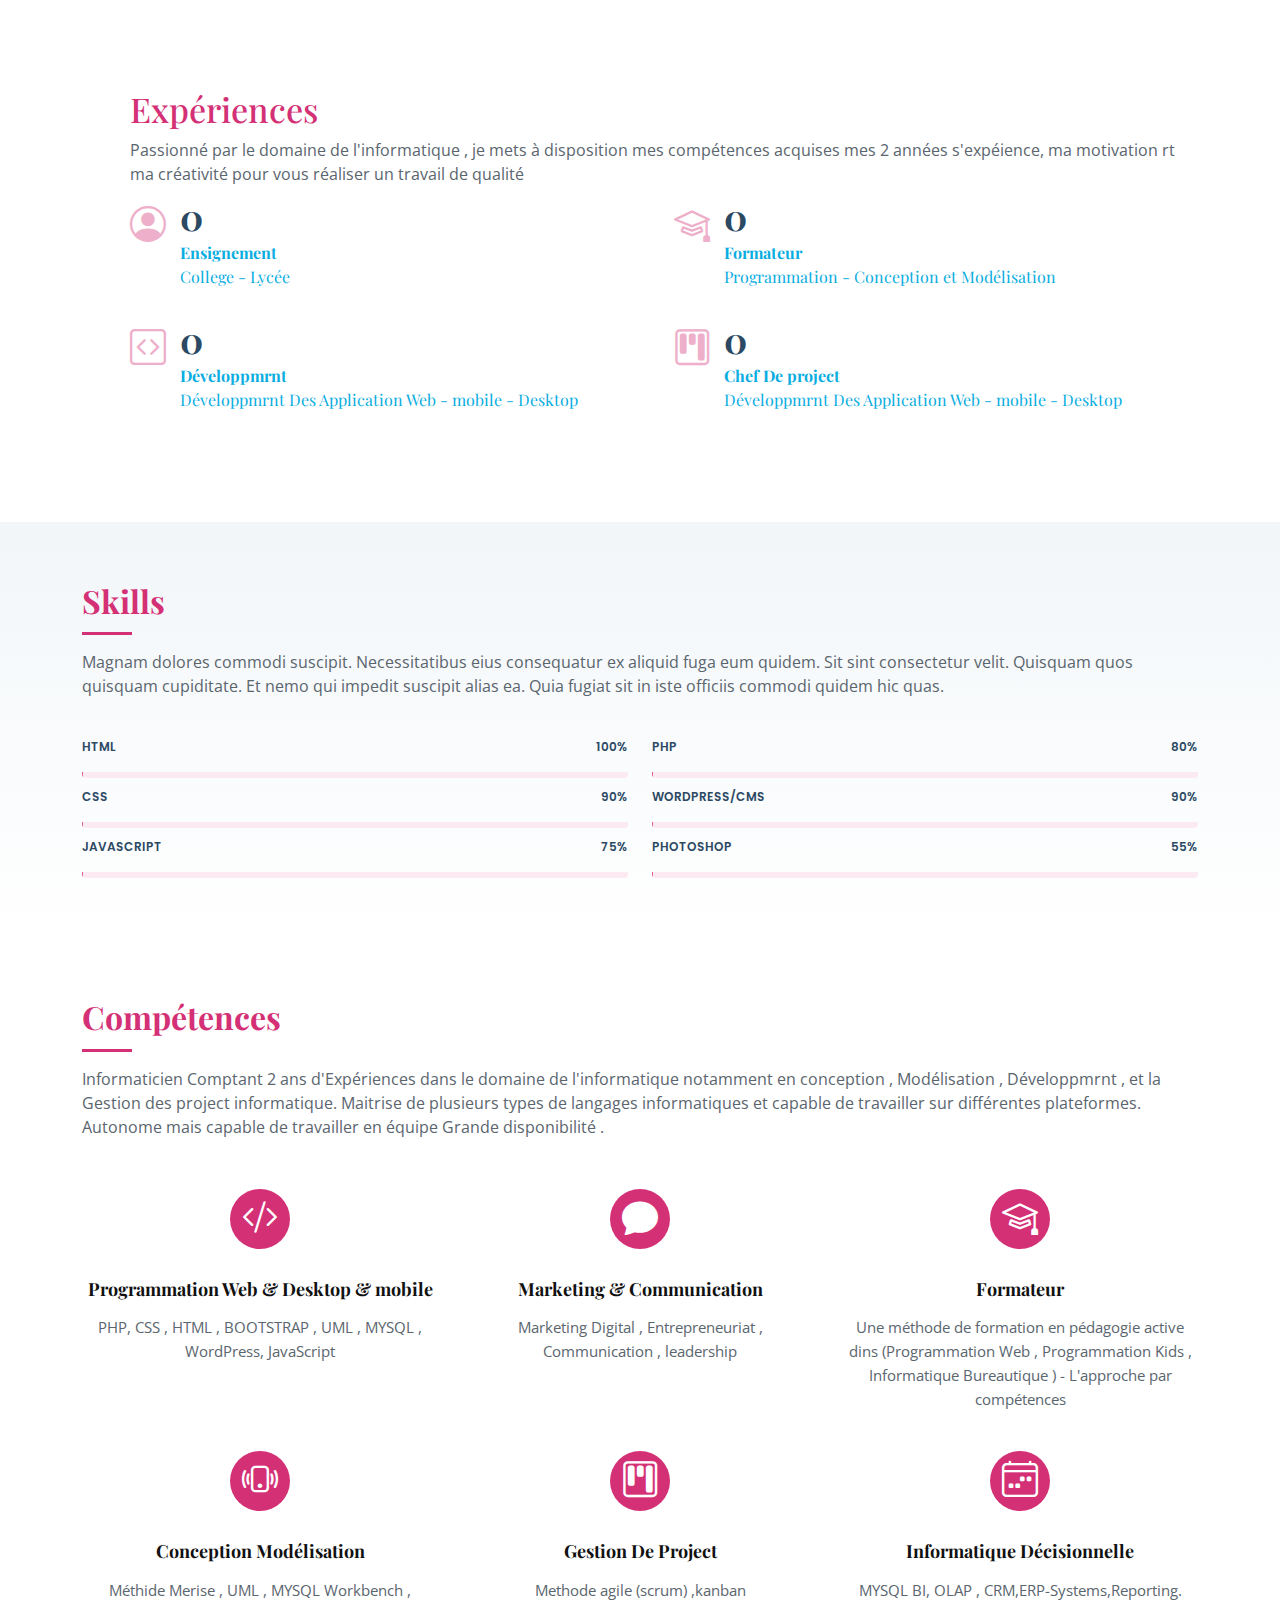
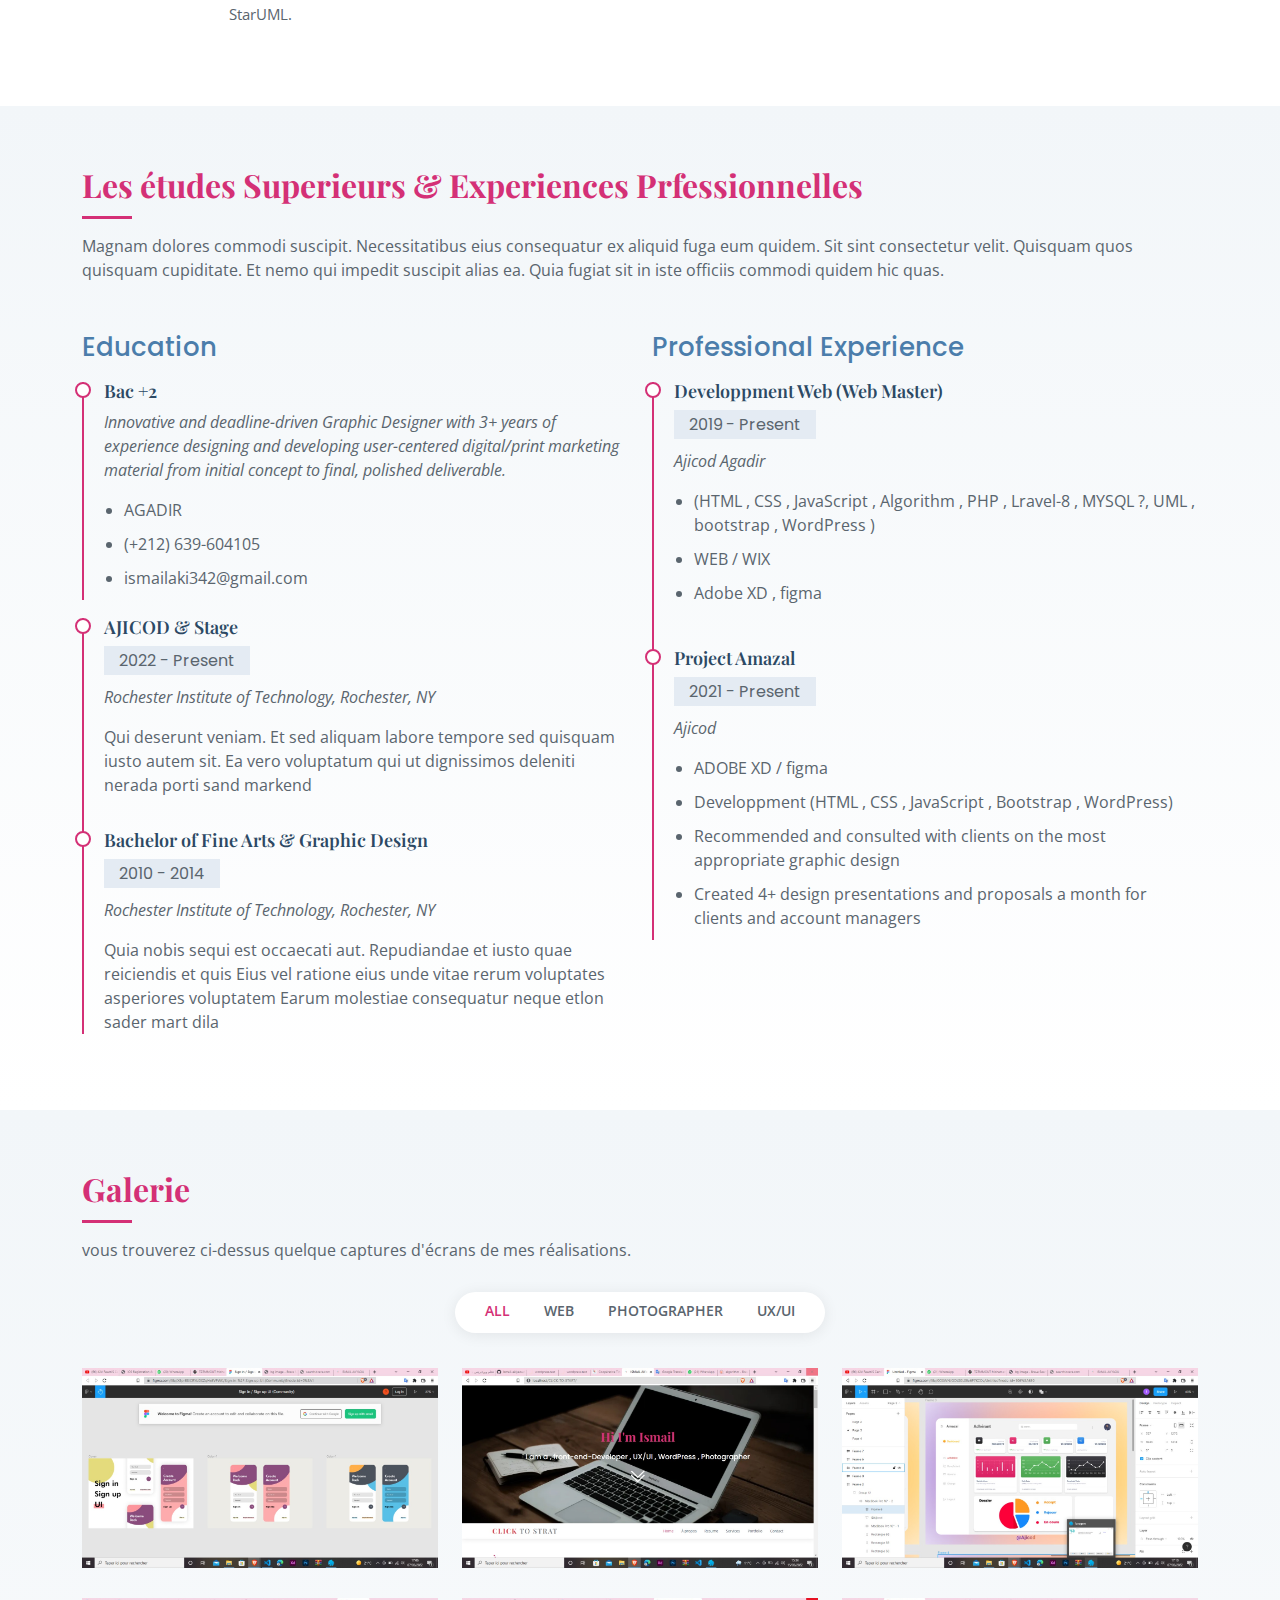
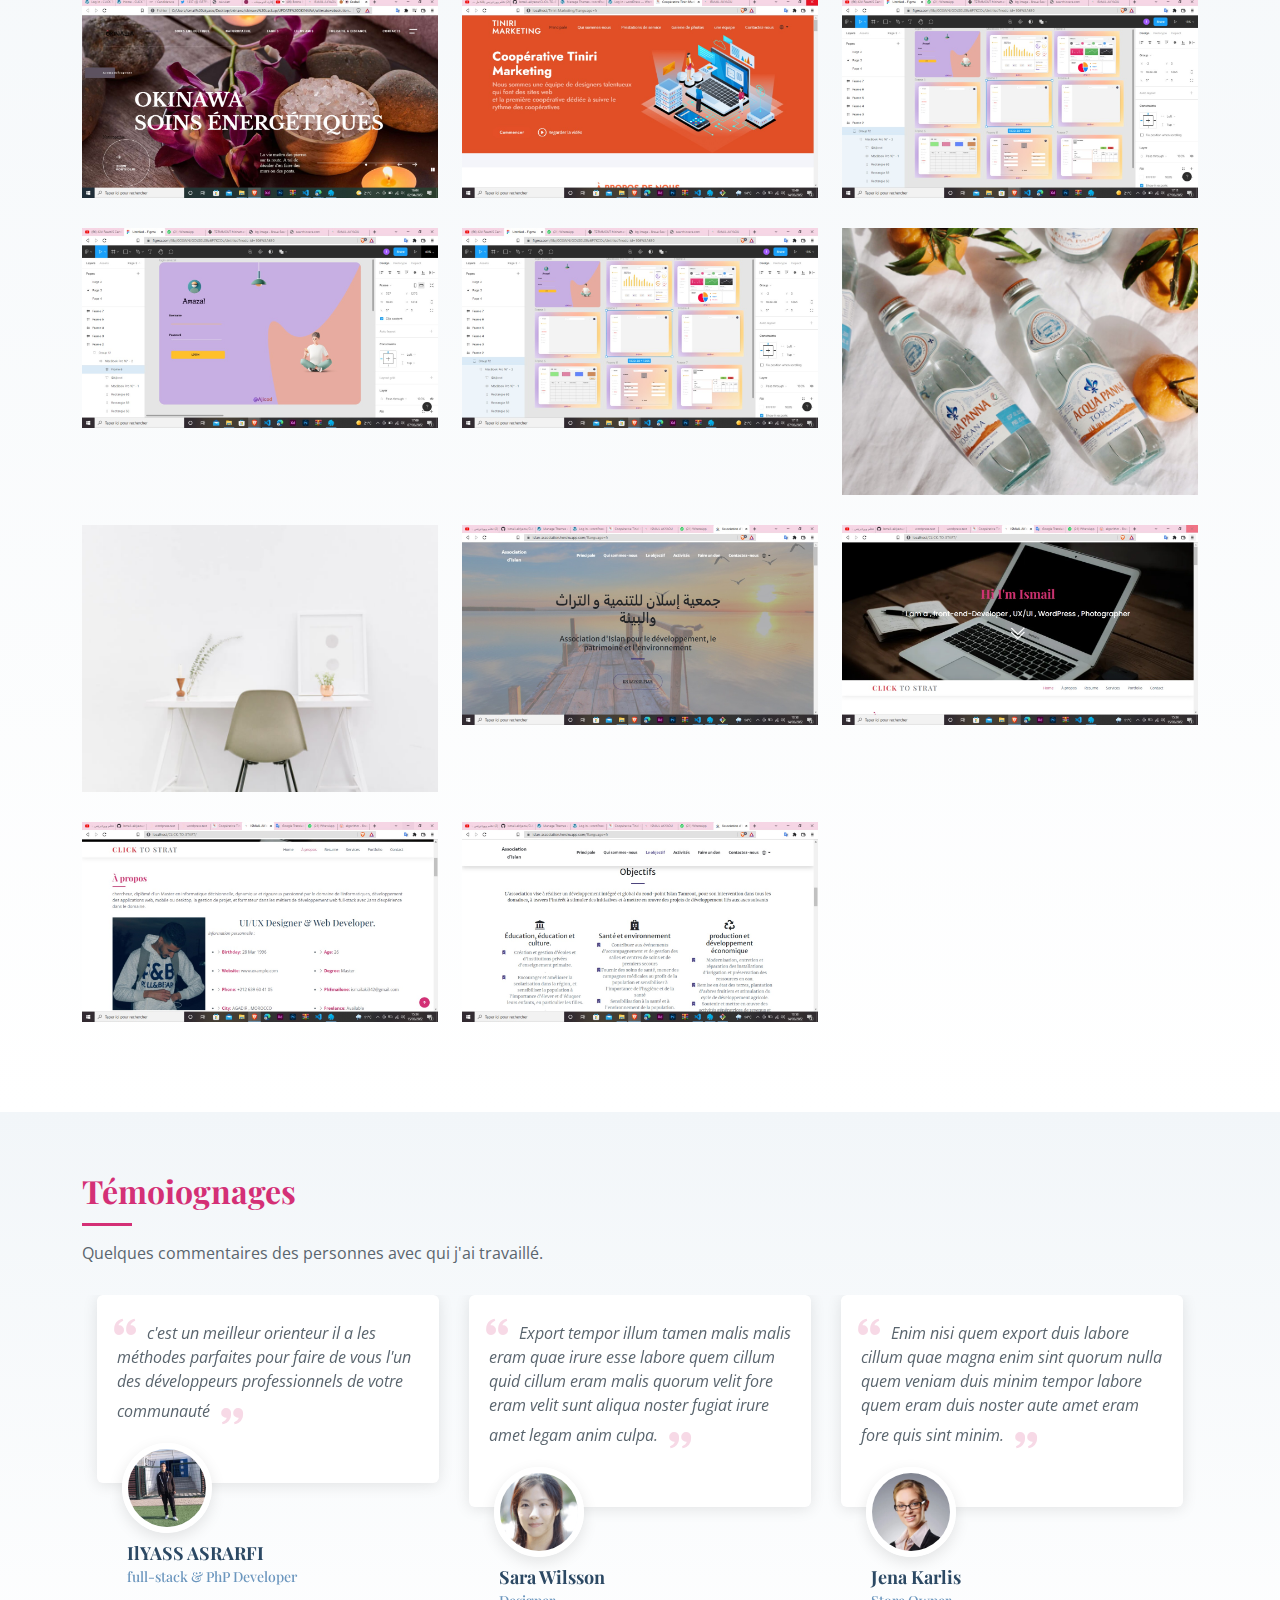
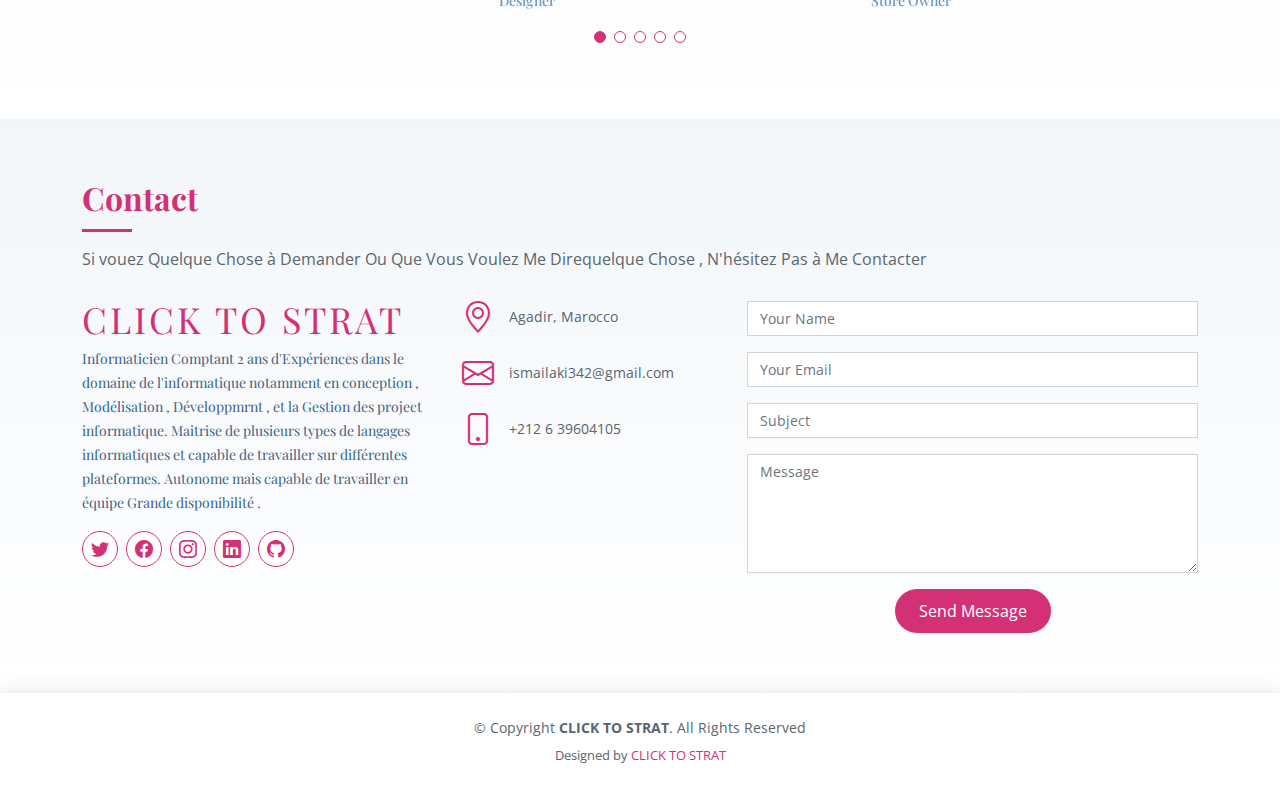
==== commit 52fe6b7c: "my chonges" ====
--- a/index.html
+++ b/index.html
@@ -591,12 +591,12 @@
               <div class="testimonial-item">
                 <p>
                   <i class="bx bxs-quote-alt-left quote-icon-left"></i>
-                  Proin iaculis purus consequat sem cure digni ssim donec porttitora entum suscipit rhoncus. Accusantium quam, ultricies eget id, aliquam eget nibh et. Maecen aliquam, risus at semper.
+                  c'est un meilleur orienteur il a les méthodes parfaites pour faire de vous l'un des développeurs professionnels de votre communauté
                   <i class="bx bxs-quote-alt-right quote-icon-right"></i>
                 </p>
                 <img src="assets/img/testimonials/testimonials-1.jpg" class="testimonial-img" alt="">
-                <h3>Saul Goodman</h3>
-                <h4>Ceo &amp; Founder</h4>
+                <h3>IlYASS ASRARFI</h3>
+                <h4>full-stack &amp; PhP Developer</h4>
               </div>
             </div><!-- End testimonial item -->
 
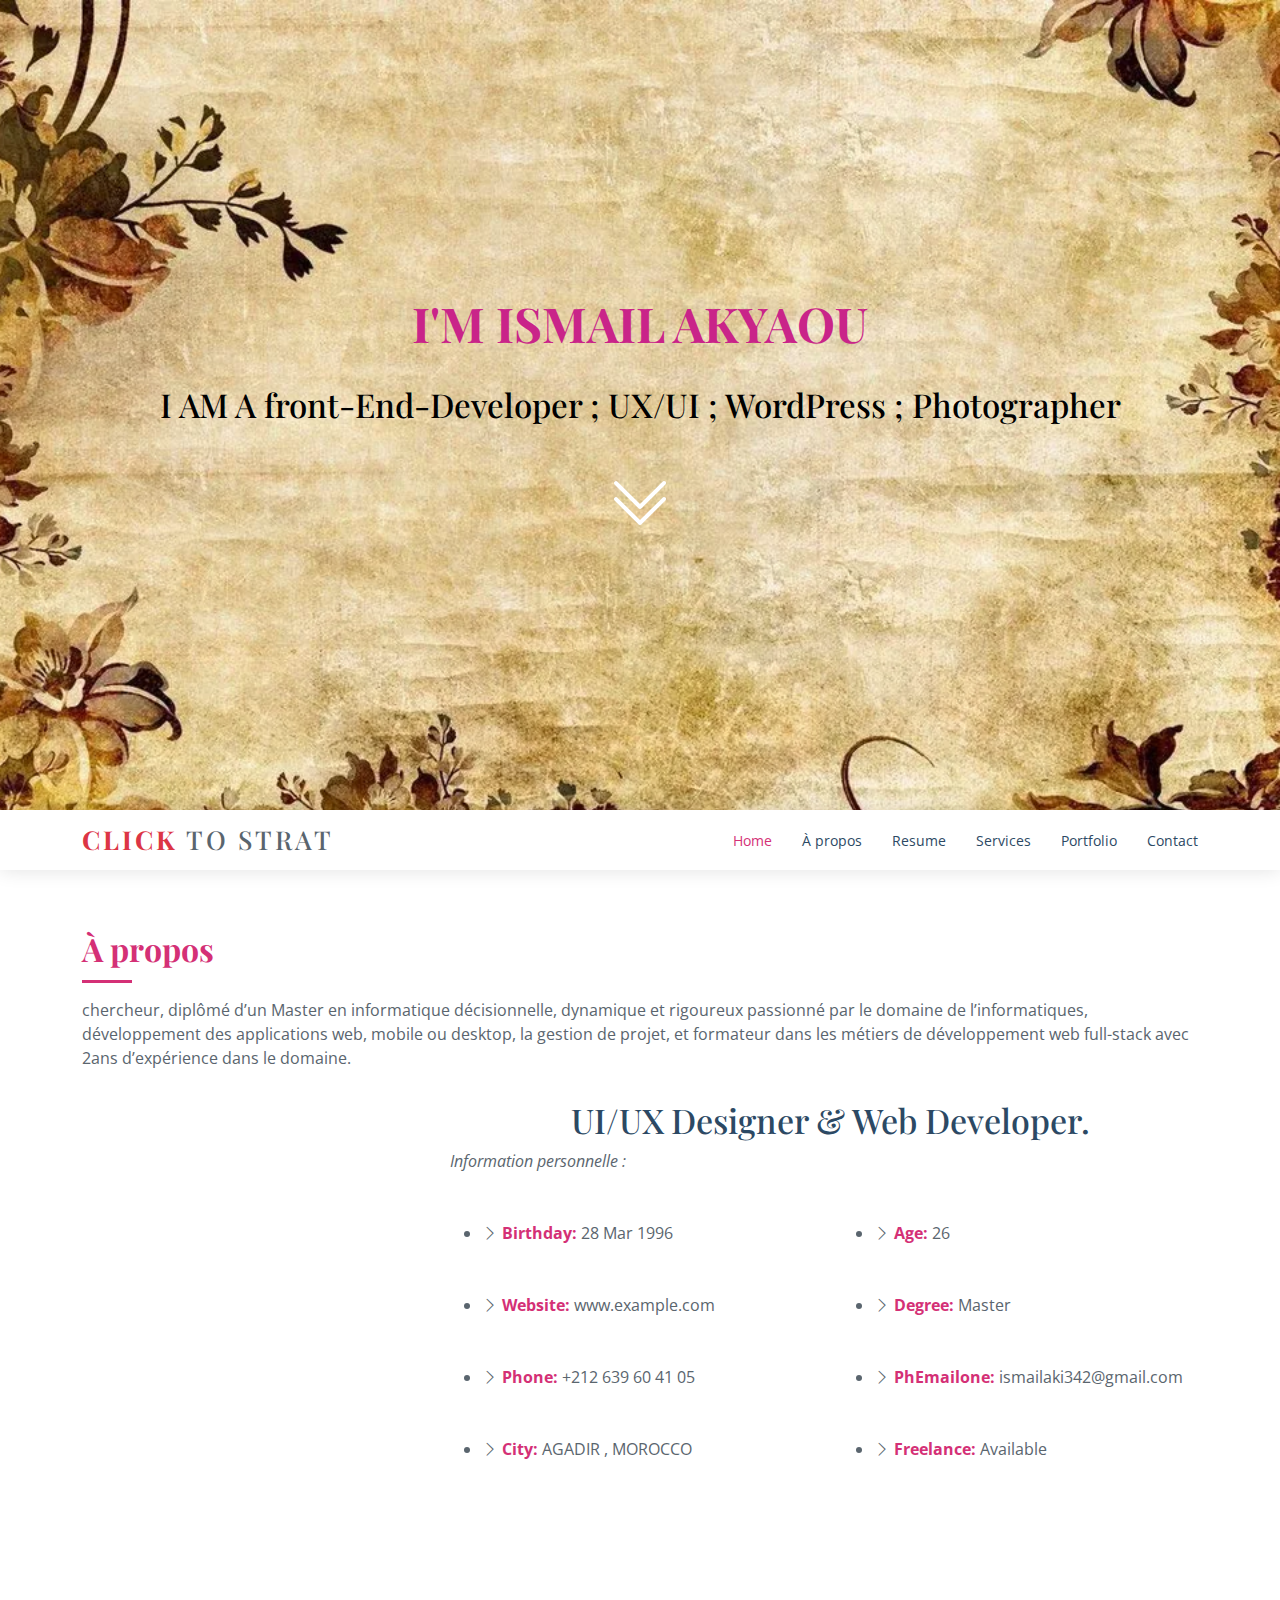
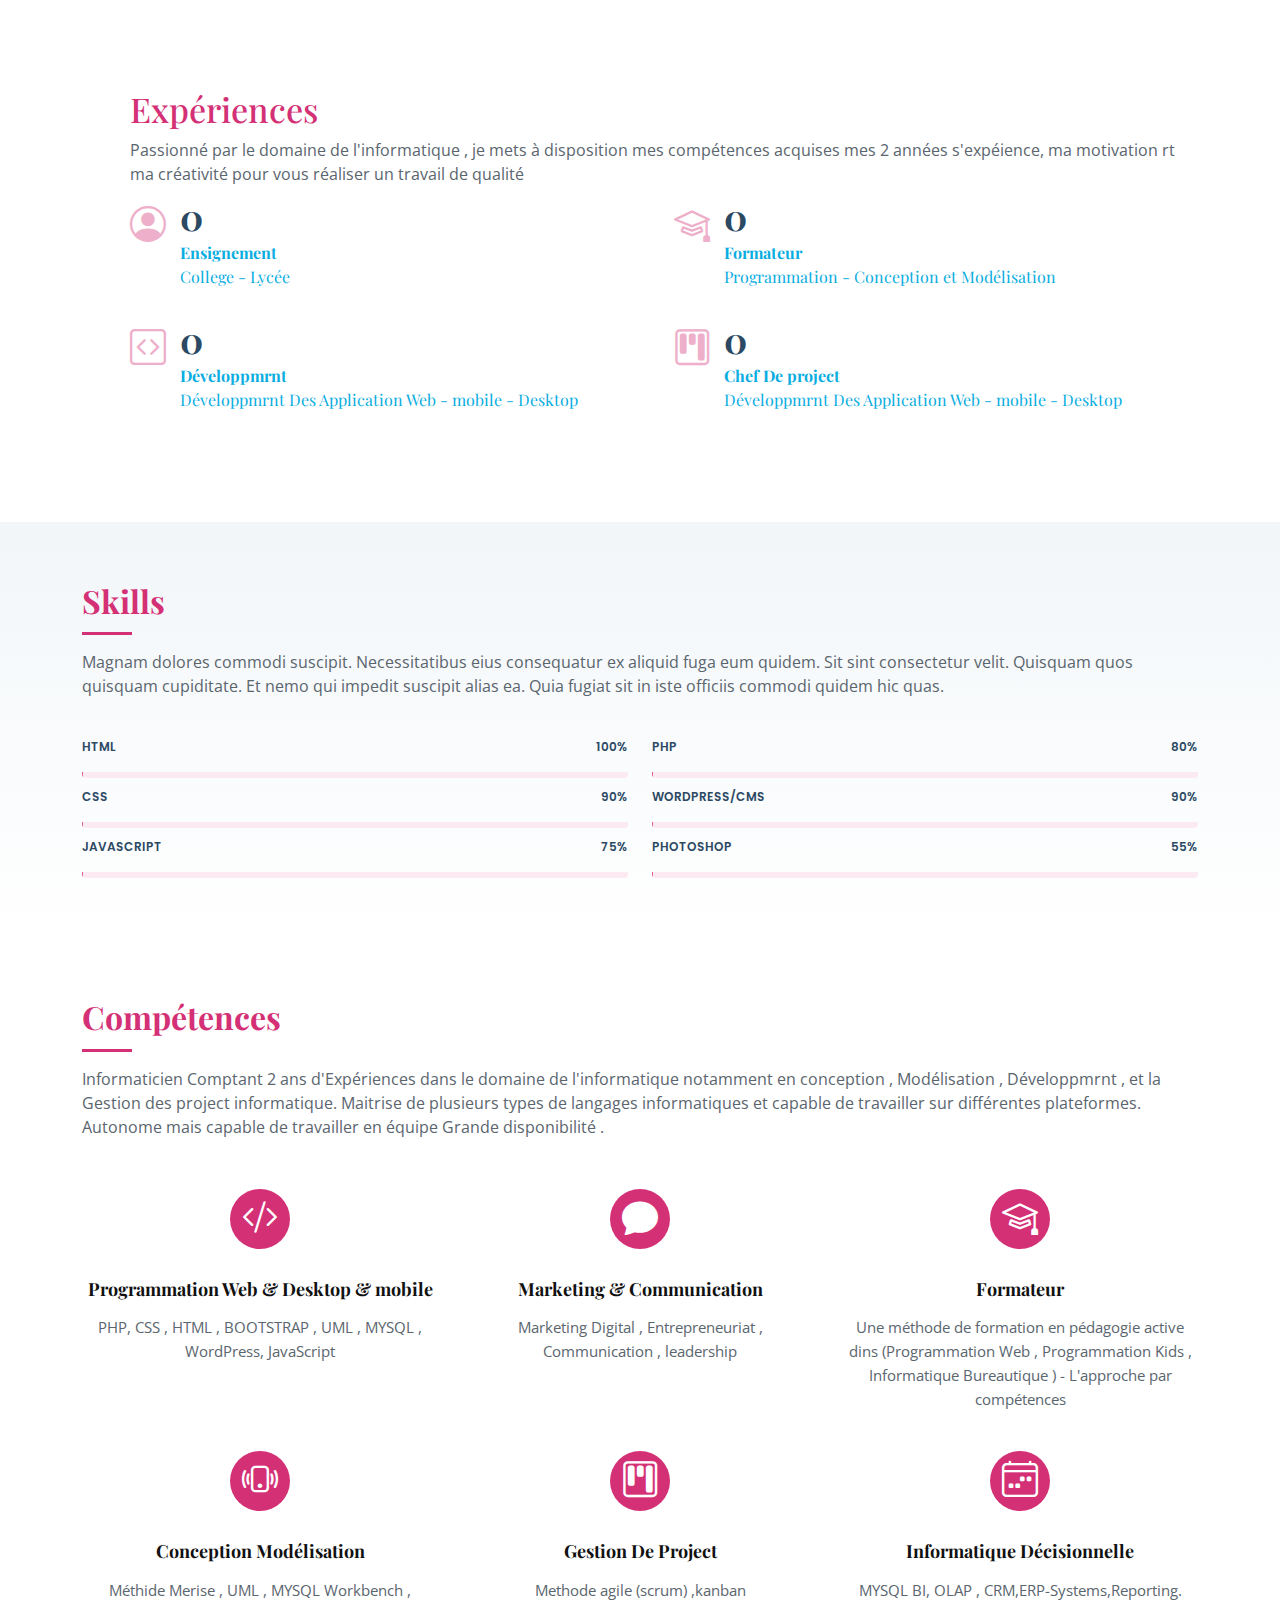
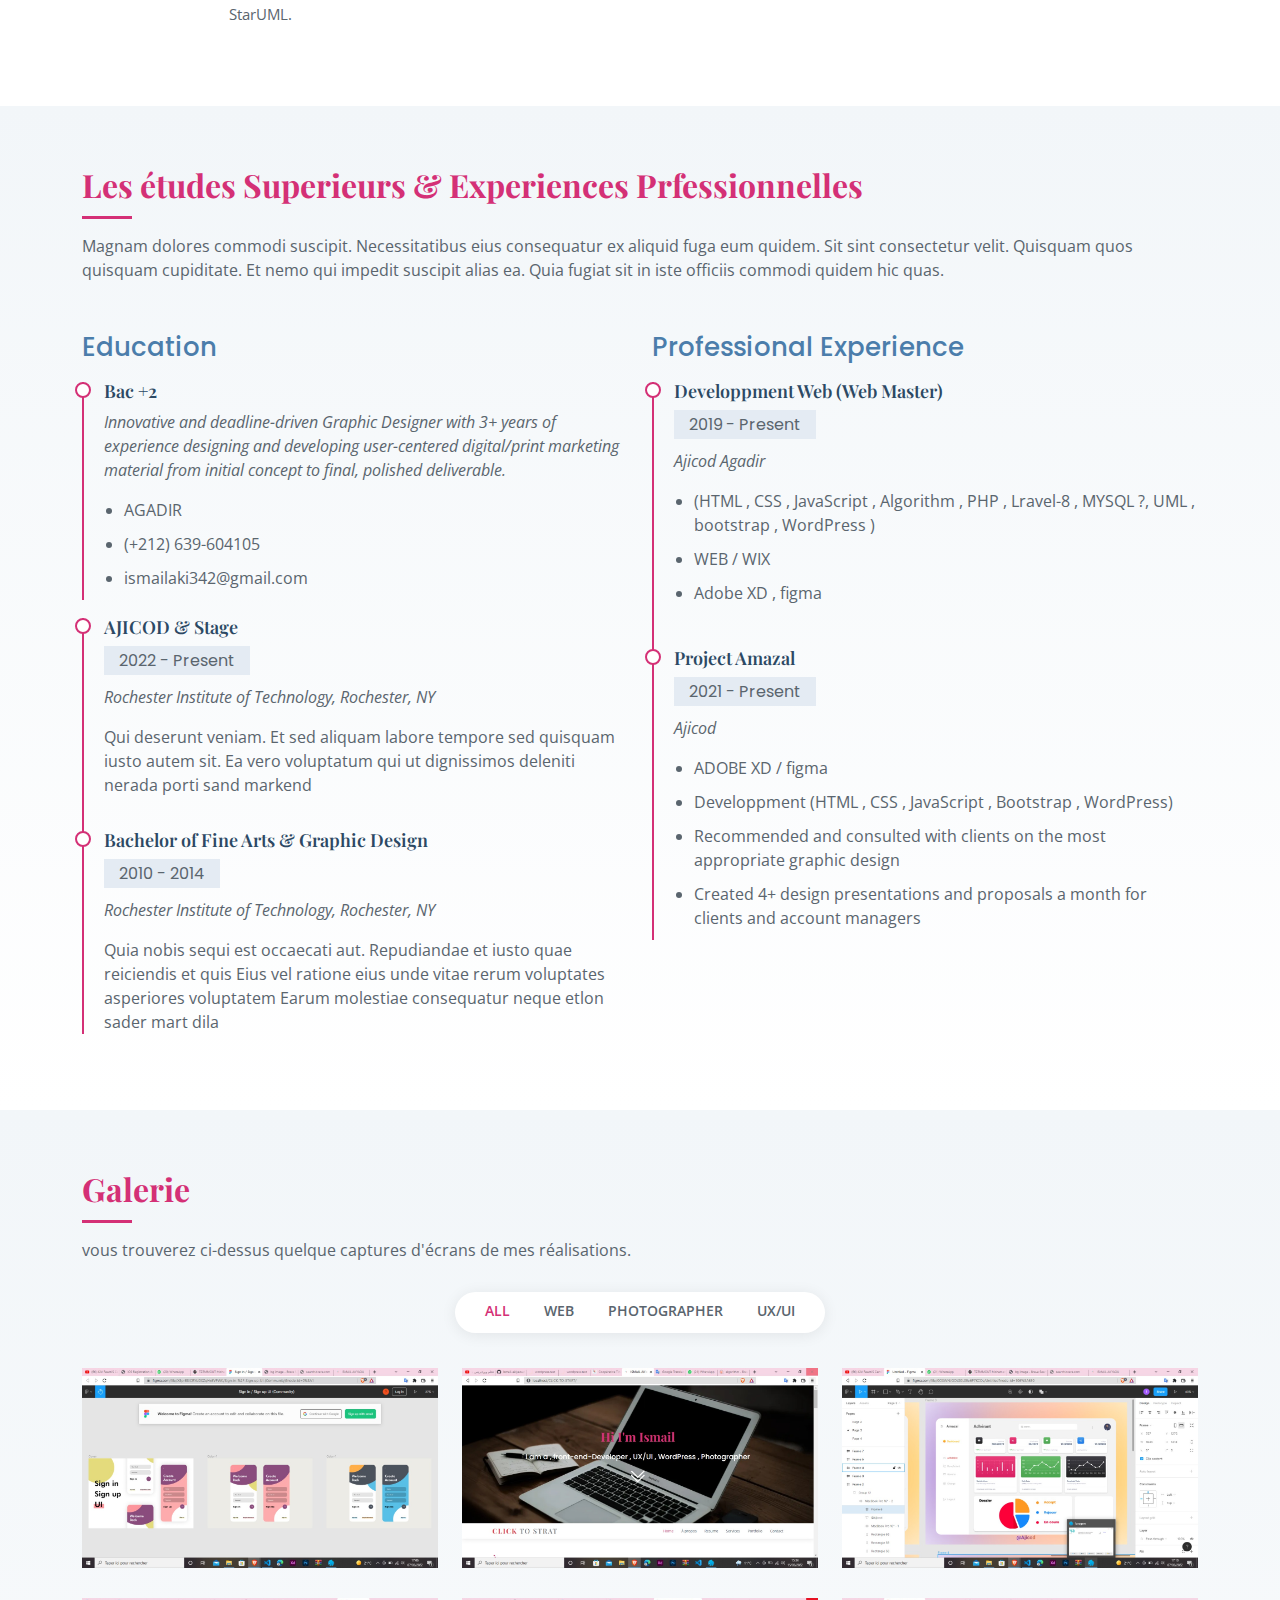
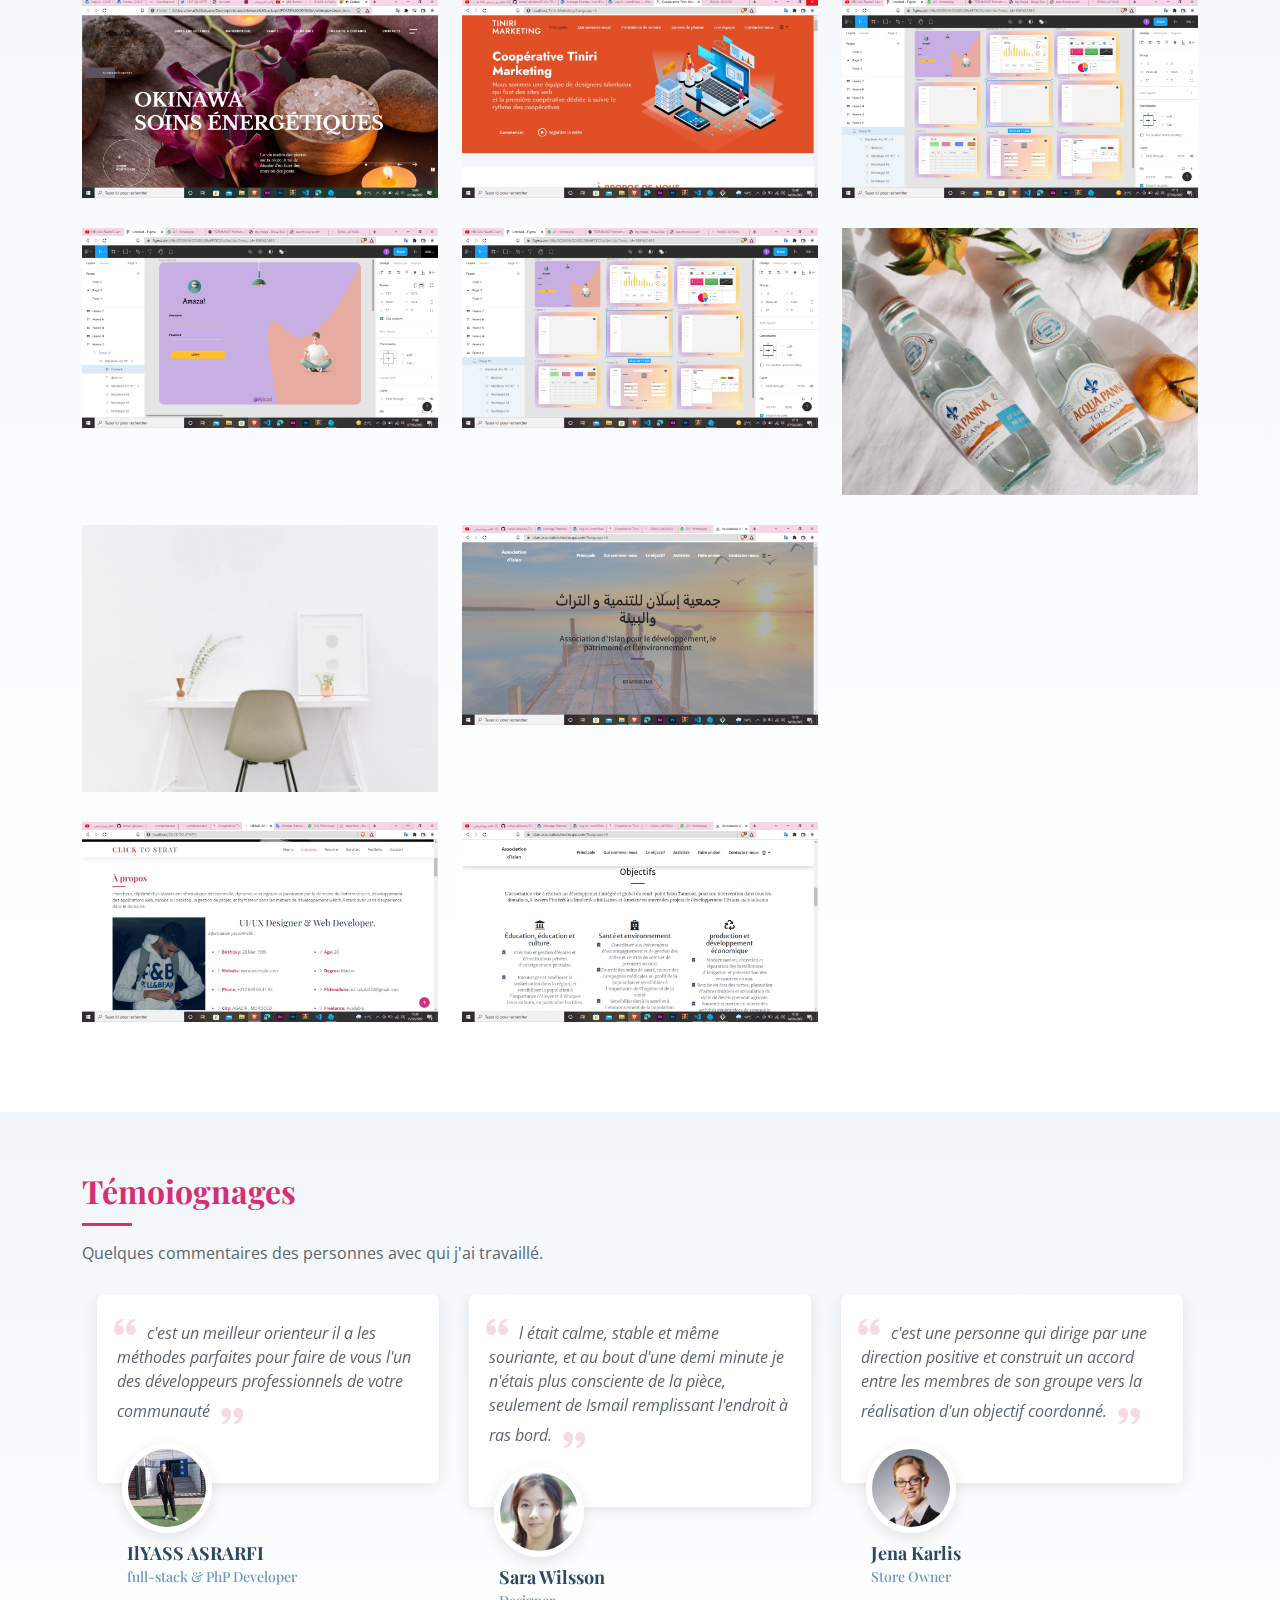
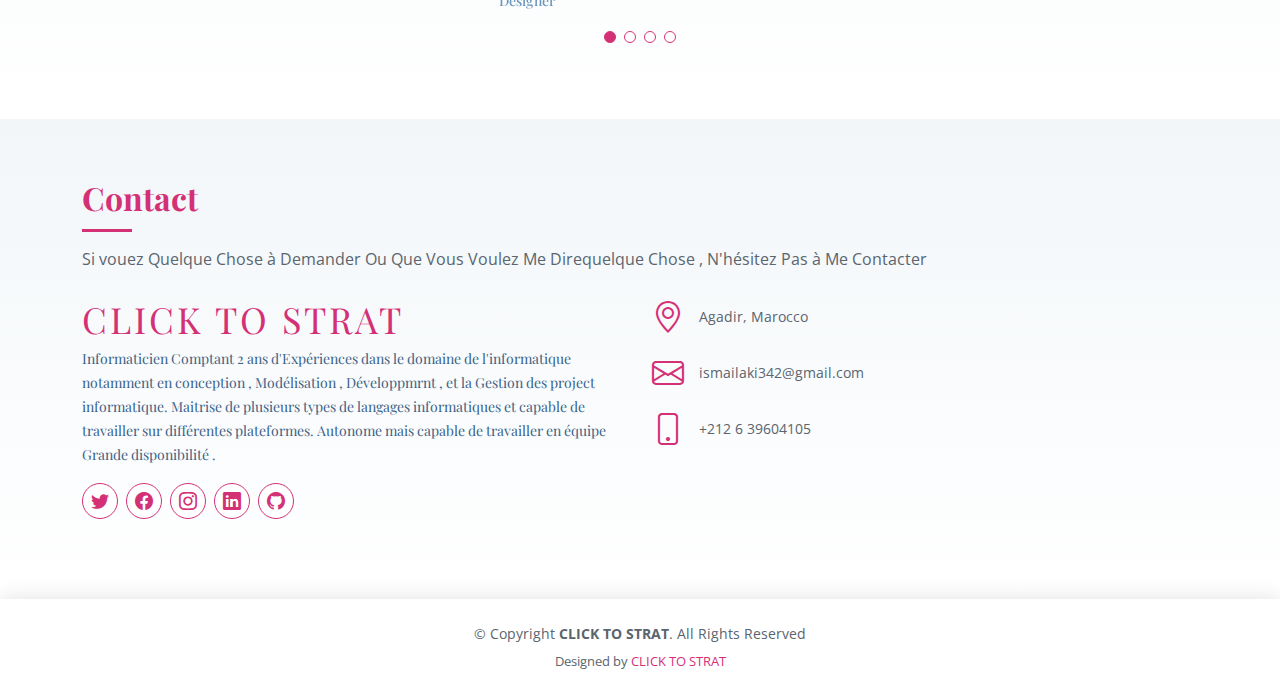
==== commit 9534d32b: "chonges" ====
--- a/index.html
+++ b/index.html
@@ -391,7 +391,7 @@
               </div>
               <div class="portfolio-links">
                 <a href="assets/img/portfolio/portfolio-1.jpg" data-gallery="portfolioGallery" class="portfolio-lightbox" title="App 1"><i class="bx bx-plus"></i></a>
-                <a href="portfolio-details.php" title="More Details"><i class="bx bx-link"></i></a>
+                <a href="portfolio-ui.html" title="More Details"><i class="bx bx-link"></i></a>
               </div>
             </div>
           </div>
@@ -400,170 +400,170 @@
             <div class="portfolio-wrap">
               <img src="assets/img/portfolio/portfolio-12.jpg" class="img-fluid" alt="">
               <div class="portfolio-info">
+                <h4>Web 1</h4>
+              
+              </div>
+              <div class="portfolio-links">
+                <a href="assets/img/portfolio/portfolio-12.jpg" data-gallery="portfolioGallery" class="portfolio-lightbox" title="Web 3"><i class="bx bx-plus"></i></a>
+                <a href="portfolio-web.html"title="More Details"><i class="bx bx-link"></i></a>
+              </div>
+            </div>
+          </div>
+
+          <div class="col-lg-4 col-md-6 portfolio-item filter-app">
+            <div class="portfolio-wrap">
+              <img src="assets/img/portfolio/portfolio-3.jpg" class="img-fluid" alt="">
+              <div class="portfolio-info">
+                <h4>UI/UX 2</h4>
+              </div>
+              <div class="portfolio-links">
+                <a href="assets/img/portfolio/portfolio-3.jpg" data-gallery="portfolioGallery" class="portfolio-lightbox" title="App 2"><i class="bx bx-plus"></i></a>
+                <a href="portfolio-ui.html" title="More Details"><i class="bx bx-link"></i></a>
+              </div>
+            </div>
+          </div>
+
+          <div class="col-lg-4 col-md-6 portfolio-item filter-card">
+            <div class="portfolio-wrap">
+              <img src="assets/img/portfolio/portfolio-4.jpg" class="img-fluid" alt="">
+              <div class="portfolio-info">
+                <h4>Photographer 2</h4>
+              </div>
+              <div class="portfolio-links">
+                <a href="assets/img/portfolio/portfolio-4.jpg" data-gallery="portfolioGallery" class="portfolio-lightbox" title="Card 2"><i class="bx bx-plus"></i></a>
+                <a href="portfolio-photo.html" title="More Details"><i class="bx bx-link"></i></a>
+              </div>
+            </div>
+          </div>
+
+          <div class="col-lg-4 col-md-6 portfolio-item filter-web">
+            <div class="portfolio-wrap">
+              <img src="assets/img/portfolio/portfolio-5.jpg" class="img-fluid" alt="">
+              <div class="portfolio-info">
+                <h4>Web 2</h4>
+              </div>
+              <div class="portfolio-links">
+                <a href="assets/img/portfolio/portfolio-5.jpg" data-gallery="portfolioGallery" class="portfolio-lightbox" title="Web 2"><i class="bx bx-plus"></i></a>
+                <a href="portfolio-web.html" title="More Details"><i class="bx bx-link"></i></a>
+              </div>
+            </div>
+          </div>
+
+          <div class="col-lg-4 col-md-6 portfolio-item filter-app">
+            <div class="portfolio-wrap">
+              <img src="assets/img/portfolio/portfolio-6.jpg" class="img-fluid" alt="">
+              <div class="portfolio-info">
+                <h4>UX/UI 3</h4>
+              </div>
+              <div class="portfolio-links">
+                <a href="assets/img/portfolio/portfolio-6.jpg" data-gallery="portfolioGallery" class="portfolio-lightbox" title="App 3"><i class="bx bx-plus"></i></a>
+                <a href="portfolio-ui.html" title="More Details"><i class="bx bx-link"></i></a>
+              </div>
+            </div>
+          </div>
+
+          <div class="col-lg-4 col-md-6 portfolio-item filter-app">
+            <div class="portfolio-wrap">
+              <img src="assets/img/portfolio/portfolio-10.jpg" class="img-fluid" alt="">
+              <div class="portfolio-info">
+                <h4>UX/UI 2</h4>
+              </div>
+              <div class="portfolio-links">
+                <a href="assets/img/portfolio/portfolio-6.jpg" data-gallery="portfolioGallery" class="portfolio-lightbox" title="App 3"><i class="bx bx-plus"></i></a>
+                <a href="portfolio-ui.html" title="More Details"><i class="bx bx-link"></i></a>
+              </div>
+            </div>
+          </div>
+
+          <div class="col-lg-4 col-md-6 portfolio-item filter-app">
+            <div class="portfolio-wrap">
+              <img src="assets/img/portfolio/portfolio-6.jpg" class="img-fluid" alt="">
+              <div class="portfolio-info">
+                <h4>UX/UI 5</h4>
+              </div>
+              <div class="portfolio-links">
+                <a href="assets/img/portfolio/portfolio-11.jpg" data-gallery="portfolioGallery" class="portfolio-lightbox" title="App 3"><i class="bx bx-plus"></i></a>
+                <a href="portfolio-ui.html" title="More Details"><i class="bx bx-link"></i></a>
+              </div>
+            </div>
+          </div>
+
+
+
+          <div class="col-lg-4 col-md-6 portfolio-item filter-card">
+            <div class="portfolio-wrap">
+              <img src="assets/img/portfolio/portfolio-7.jpg" class="img-fluid" alt="">
+              <div class="portfolio-info">
+                <h4>Photographer 1</h4>
+              </div>
+              <div class="portfolio-links">
+                <a href="assets/img/portfolio/portfolio-7.jpg" data-gallery="portfolioGallery" class="portfolio-lightbox" title="Card 1"><i class="bx bx-plus"></i></a>
+                <a href="portfolio-photo.html"  title="More Details"><i class="bx bx-link"></i></a>
+              </div>
+            </div>
+          </div>
+
+          <div class="col-lg-4 col-md-6 portfolio-item filter-card">
+            <div class="portfolio-wrap">
+              <img src="assets/img/portfolio/portfolio-8.jpg" class="img-fluid" alt="">
+              <div class="portfolio-info">
+                <h4>Photographer 3</h4>
+              </div>
+              <div class="portfolio-links">
+                <a href="assets/img/portfolio/portfolio-8.jpg" data-gallery="portfolioGallery" class="portfolio-lightbox" title="Card 3"><i class="bx bx-plus"></i></a>
+                <a href="portfolio-photo.html"  title="More Details"><i class="bx bx-link"></i></a>
+              </div>
+            </div>
+          </div>
+
+          <div class="col-lg-4 col-md-6 portfolio-item filter-web">
+            <div class="portfolio-wrap">
+              <img src="assets/img/portfolio/portfolio-9.jpg" class="img-fluid" alt="">
+              <div class="portfolio-info">
                 <h4>Web 3</h4>
-              
-              </div>
-              <div class="portfolio-links">
-                <a href="assets/img/portfolio/portfolio-12.jpg" data-gallery="portfolioGallery" class="portfolio-lightbox" title="Web 3"><i class="bx bx-plus"></i></a>
-                <a href="portfolio-details.php" title="More Details"><i class="bx bx-link"></i></a>
-              </div>
-            </div>
-          </div>
-
-          <div class="col-lg-4 col-md-6 portfolio-item filter-app">
-            <div class="portfolio-wrap">
-              <img src="assets/img/portfolio/portfolio-3.jpg" class="img-fluid" alt="">
-              <div class="portfolio-info">
-                <h4>UI/UX 2</h4>
-              </div>
-              <div class="portfolio-links">
-                <a href="assets/img/portfolio/portfolio-3.jpg" data-gallery="portfolioGallery" class="portfolio-lightbox" title="App 2"><i class="bx bx-plus"></i></a>
-                <a href="portfolio-details.php" title="More Details"><i class="bx bx-link"></i></a>
-              </div>
-            </div>
-          </div>
-
-          <div class="col-lg-4 col-md-6 portfolio-item filter-card">
-            <div class="portfolio-wrap">
-              <img src="assets/img/portfolio/portfolio-4.jpg" class="img-fluid" alt="">
-              <div class="portfolio-info">
-                <h4>Photographer 2</h4>
-              </div>
-              <div class="portfolio-links">
-                <a href="assets/img/portfolio/portfolio-4.jpg" data-gallery="portfolioGallery" class="portfolio-lightbox" title="Card 2"><i class="bx bx-plus"></i></a>
-                <a href="portfolio-details.php" title="More Details"><i class="bx bx-link"></i></a>
+              </div>
+              <div class="portfolio-links">
+                <a href="assets/img/portfolio/portfolio-9.jpg" data-gallery="portfolioGallery" class="portfolio-lightbox" title="Web 3"><i class="bx bx-plus"></i></a>
+                <a href="portfolio-web.html" title="More Details"><i class="bx bx-link"></i></a>
               </div>
             </div>
           </div>
 
           <div class="col-lg-4 col-md-6 portfolio-item filter-web">
             <div class="portfolio-wrap">
-              <img src="assets/img/portfolio/portfolio-5.jpg" class="img-fluid" alt="">
-              <div class="portfolio-info">
-                <h4>Web 2</h4>
-              </div>
-              <div class="portfolio-links">
-                <a href="assets/img/portfolio/portfolio-5.jpg" data-gallery="portfolioGallery" class="portfolio-lightbox" title="Web 2"><i class="bx bx-plus"></i></a>
-                <a href="portfolio-details.php" title="More Details"><i class="bx bx-link"></i></a>
-              </div>
-            </div>
-          </div>
-
-          <div class="col-lg-4 col-md-6 portfolio-item filter-app">
-            <div class="portfolio-wrap">
-              <img src="assets/img/portfolio/portfolio-6.jpg" class="img-fluid" alt="">
-              <div class="portfolio-info">
-                <h4>UX/UI 3</h4>
-              </div>
-              <div class="portfolio-links">
-                <a href="assets/img/portfolio/portfolio-6.jpg" data-gallery="portfolioGallery" class="portfolio-lightbox" title="App 3"><i class="bx bx-plus"></i></a>
-                <a href="portfolio-details.php" title="More Details"><i class="bx bx-link"></i></a>
-              </div>
-            </div>
-          </div>
-
-          <div class="col-lg-4 col-md-6 portfolio-item filter-app">
-            <div class="portfolio-wrap">
-              <img src="assets/img/portfolio/portfolio-10.jpg" class="img-fluid" alt="">
-              <div class="portfolio-info">
-                <h4>UX/UI 3</h4>
-              </div>
-              <div class="portfolio-links">
-                <a href="assets/img/portfolio/portfolio-6.jpg" data-gallery="portfolioGallery" class="portfolio-lightbox" title="App 3"><i class="bx bx-plus"></i></a>
-                <a href="portfolio-details.php" title="More Details"><i class="bx bx-link"></i></a>
-              </div>
-            </div>
-          </div>
-
-          <div class="col-lg-4 col-md-6 portfolio-item filter-app">
-            <div class="portfolio-wrap">
-              <img src="assets/img/portfolio/portfolio-6.jpg" class="img-fluid" alt="">
-              <div class="portfolio-info">
-                <h4>UX/UI 3</h4>
-              </div>
-              <div class="portfolio-links">
-                <a href="assets/img/portfolio/portfolio-11.jpg" data-gallery="portfolioGallery" class="portfolio-lightbox" title="App 3"><i class="bx bx-plus"></i></a>
-                <a href="portfolio-details.php" title="More Details"><i class="bx bx-link"></i></a>
-              </div>
-            </div>
-          </div>
-
-
-
-          <div class="col-lg-4 col-md-6 portfolio-item filter-card">
-            <div class="portfolio-wrap">
-              <img src="assets/img/portfolio/portfolio-7.jpg" class="img-fluid" alt="">
-              <div class="portfolio-info">
-                <h4>Photographer 1</h4>
-              </div>
-              <div class="portfolio-links">
-                <a href="assets/img/portfolio/portfolio-7.jpg" data-gallery="portfolioGallery" class="portfolio-lightbox" title="Card 1"><i class="bx bx-plus"></i></a>
-                <a href="portfolio-details.php" title="More Details"><i class="bx bx-link"></i></a>
-              </div>
-            </div>
-          </div>
-
-          <div class="col-lg-4 col-md-6 portfolio-item filter-card">
-            <div class="portfolio-wrap">
-              <img src="assets/img/portfolio/portfolio-8.jpg" class="img-fluid" alt="">
-              <div class="portfolio-info">
-                <h4>Photographer 3</h4>
-              </div>
-              <div class="portfolio-links">
-                <a href="assets/img/portfolio/portfolio-8.jpg" data-gallery="portfolioGallery" class="portfolio-lightbox" title="Card 3"><i class="bx bx-plus"></i></a>
-                <a href="portfolio-details.php" title="More Details"><i class="bx bx-link"></i></a>
+              <img src="..." class="img-fluid" alt="">
+              <div class="portfolio-info">
+                <h4>Web 4</h4>
+              </div>
+              <div class="portfolio-links">
+                <a href="..." data-gallery="portfolioGallery" class="portfolio-lightbox" title="Web 3"><i class="bx bx-plus"></i></a>
+                <a href="portfolio-web.html" title="More Details"><i class="bx bx-link"></i></a>
               </div>
             </div>
           </div>
 
           <div class="col-lg-4 col-md-6 portfolio-item filter-web">
             <div class="portfolio-wrap">
-              <img src="assets/img/portfolio/portfolio-9.jpg" class="img-fluid" alt="">
-              <div class="portfolio-info">
-                <h4>Web 3</h4>
-              </div>
-              <div class="portfolio-links">
-                <a href="assets/img/portfolio/portfolio-9.jpg" data-gallery="portfolioGallery" class="portfolio-lightbox" title="Web 3"><i class="bx bx-plus"></i></a>
-                <a href="portfolio-details.php" title="More Details"><i class="bx bx-link"></i></a>
+              <img src="assets/img/portfolio/portfolio-13.jpg" class="img-fluid" alt="">
+              <div class="portfolio-info">
+                <h4>Web 5</h4>
+              </div>
+              <div class="portfolio-links">
+                <a href="assets/img/portfolio/portfolio-13.jpg" data-gallery="portfolioGallery" class="portfolio-lightbox" title="Web 3"><i class="bx bx-plus"></i></a>
+                <a href="portfolio-web.html" title="More Details"><i class="bx bx-link"></i></a>
               </div>
             </div>
           </div>
 
           <div class="col-lg-4 col-md-6 portfolio-item filter-web">
             <div class="portfolio-wrap">
-              <img src="assets/img/portfolio/portfolio-12.jpg" class="img-fluid" alt="">
-              <div class="portfolio-info">
-                <h4>Web 3</h4>
-              </div>
-              <div class="portfolio-links">
-                <a href="assets/img/portfolio/portfolio-12.jpg" data-gallery="portfolioGallery" class="portfolio-lightbox" title="Web 3"><i class="bx bx-plus"></i></a>
-                <a href="portfolio-details.php" title="More Details"><i class="bx bx-link"></i></a>
-              </div>
-            </div>
-          </div>
-
-          <div class="col-lg-4 col-md-6 portfolio-item filter-web">
-            <div class="portfolio-wrap">
-              <img src="assets/img/portfolio/portfolio-13.jpg" class="img-fluid" alt="">
-              <div class="portfolio-info">
-                <h4>Web 3</h4>
-              </div>
-              <div class="portfolio-links">
-                <a href="assets/img/portfolio/portfolio-13.jpg" data-gallery="portfolioGallery" class="portfolio-lightbox" title="Web 3"><i class="bx bx-plus"></i></a>
-                <a href="portfolio-details.php" title="More Details"><i class="bx bx-link"></i></a>
-              </div>
-            </div>
-          </div>
-
-          <div class="col-lg-4 col-md-6 portfolio-item filter-web">
-            <div class="portfolio-wrap">
               <img src="assets/img/portfolio/portfolio-14.jpg" class="img-fluid" alt="">
               <div class="portfolio-info">
-                <h4>Web 3</h4>
+                <h4>Web 6</h4>
               </div>
               <div class="portfolio-links">
                 <a href="assets/img/portfolio/portfolio-14.jpg" data-gallery="portfolioGallery" class="portfolio-lightbox" title="Web 3"><i class="bx bx-plus"></i></a>
-                <a href="portfolio-details.php" title="More Details"><i class="bx bx-link"></i></a>
+                <a href="portfolio-web.html" title="More Details"><i class="bx bx-link"></i></a>
               </div>
             </div>
           </div>
@@ -604,7 +604,7 @@
               <div class="testimonial-item">
                 <p>
                   <i class="bx bxs-quote-alt-left quote-icon-left"></i>
-                  Export tempor illum tamen malis malis eram quae irure esse labore quem cillum quid cillum eram malis quorum velit fore eram velit sunt aliqua noster fugiat irure amet legam anim culpa.
+                  l était calme, stable et même souriante, et au bout d'une demi minute je n'étais plus consciente de la pièce, seulement de Ismail remplissant l'endroit à ras bord.
                   <i class="bx bxs-quote-alt-right quote-icon-right"></i>
                 </p>
                 <img src="assets/img/testimonials/testimonials-2.jpg" class="testimonial-img" alt="">
@@ -617,7 +617,7 @@
               <div class="testimonial-item">
                 <p>
                   <i class="bx bxs-quote-alt-left quote-icon-left"></i>
-                  Enim nisi quem export duis labore cillum quae magna enim sint quorum nulla quem veniam duis minim tempor labore quem eram duis noster aute amet eram fore quis sint minim.
+                  c'est une personne qui dirige par une direction positive et construit un accord entre les membres de son groupe vers la réalisation d'un objectif coordonné.
                   <i class="bx bxs-quote-alt-right quote-icon-right"></i>
                 </p>
                 <img src="assets/img/testimonials/testimonials-3.jpg" class="testimonial-img" alt="">
@@ -626,7 +626,7 @@
               </div>
             </div><!-- End testimonial item -->
 
-            <div class="swiper-slide">
+            <!-- <div class="swiper-slide">
               <div class="testimonial-item">
                 <p>
                   <i class="bx bxs-quote-alt-left quote-icon-left"></i>
@@ -637,13 +637,13 @@
                 <h3>Matt Brandon</h3>
                 <h4>Freelancer</h4>
               </div>
-            </div><!-- End testimonial item -->
+            </div>End testimonial item -->
 
             <div class="swiper-slide">
               <div class="testimonial-item">
                 <p>
                   <i class="bx bxs-quote-alt-left quote-icon-left"></i>
-                  Quis quorum aliqua sint quem legam fore sunt eram irure aliqua veniam tempor noster veniam enim culpa labore duis sunt culpa nulla illum cillum fugiat legam esse veniam culpa fore nisi cillum quid.
+                  C'est l'amie qui nous rend heureux et avec qui nous pouvons nous amuser. C'est l'amie qui nous fait sourire et nous aide à éliminer le stress de notre journée de travail, c'est ISMAIL
                   <i class="bx bxs-quote-alt-right quote-icon-right"></i>
                 </p>
                 <img src="assets/img/testimonials/testimonials-5.jpg" class="testimonial-img" alt="">
@@ -670,7 +670,7 @@
 
         <div class="row">
 
-          <div class="col-lg-4 col-md-4">
+          <div class="col-lg-6 col-md-4">
             <div class="contact-about">
               <h3> Click To Strat</h3>
               <p> Informaticien Comptant 2 ans d'Expériences dans le domaine de l'informatique notamment en conception , Modélisation , Développmrnt , et la Gestion des project informatique. Maitrise de plusieurs types de langages informatiques et capable de travailler sur différentes plateformes. Autonome mais capable de travailler en équipe Grande disponibilité .</p>
@@ -684,7 +684,7 @@
             </div>
           </div>
 
-          <div class="col-lg-3 col-md-4">
+          <div class="col-lg-6 col-md-4">
             <div class="info">
               <div class="d-flex align-items-center">
                 <i class="bi bi-geo-alt"></i>
@@ -704,7 +704,7 @@
             </div>
           </div>
 
-          <div class="col-lg-5 col-md-8">
+          <!-- <div class="col-lg-5 col-md-8">
             <form action="forms/sendEmail.php" method="post" role="form" class="php-email-form">
               <div class="form-group">
                 <input type="text" name="name" class="form-control" id="name" placeholder="Your Name" required>
@@ -729,7 +729,7 @@
 
         </div>
 
-      </div>
+      </div> -->
     </section><!-- End Contact Section -->
 
   </main><!-- End #main -->
@@ -745,7 +745,7 @@
         <!-- You can delete the links only if you purchased the pro version. -->
         <!-- Licensing information: https://bootstrapmade.com/license/ -->
         <!-- Purchase the pro version with working PHP/AJAX contact form: https://bootstrapmade.com/free-html-bootstrap-template-lonely/ -->
-        Designed by <a href="https://bootstrapmade.com/">CLICK TO STRAT</a>
+        Designed by <a href="https://ismail-akiyaou.github.io/CLICK-TO-STRAT/">CLICK TO STRAT</a>
       </div>
     </div>
   </footer><!-- End  Footer -->
--- a/assets/css/style.css
+++ b/assets/css/style.css
@@ -11,6 +11,7 @@
 body {
   font-family: "Open Sans", sans-serif;
   color: #5a656e;
+  margin: 0;
 }
 
 
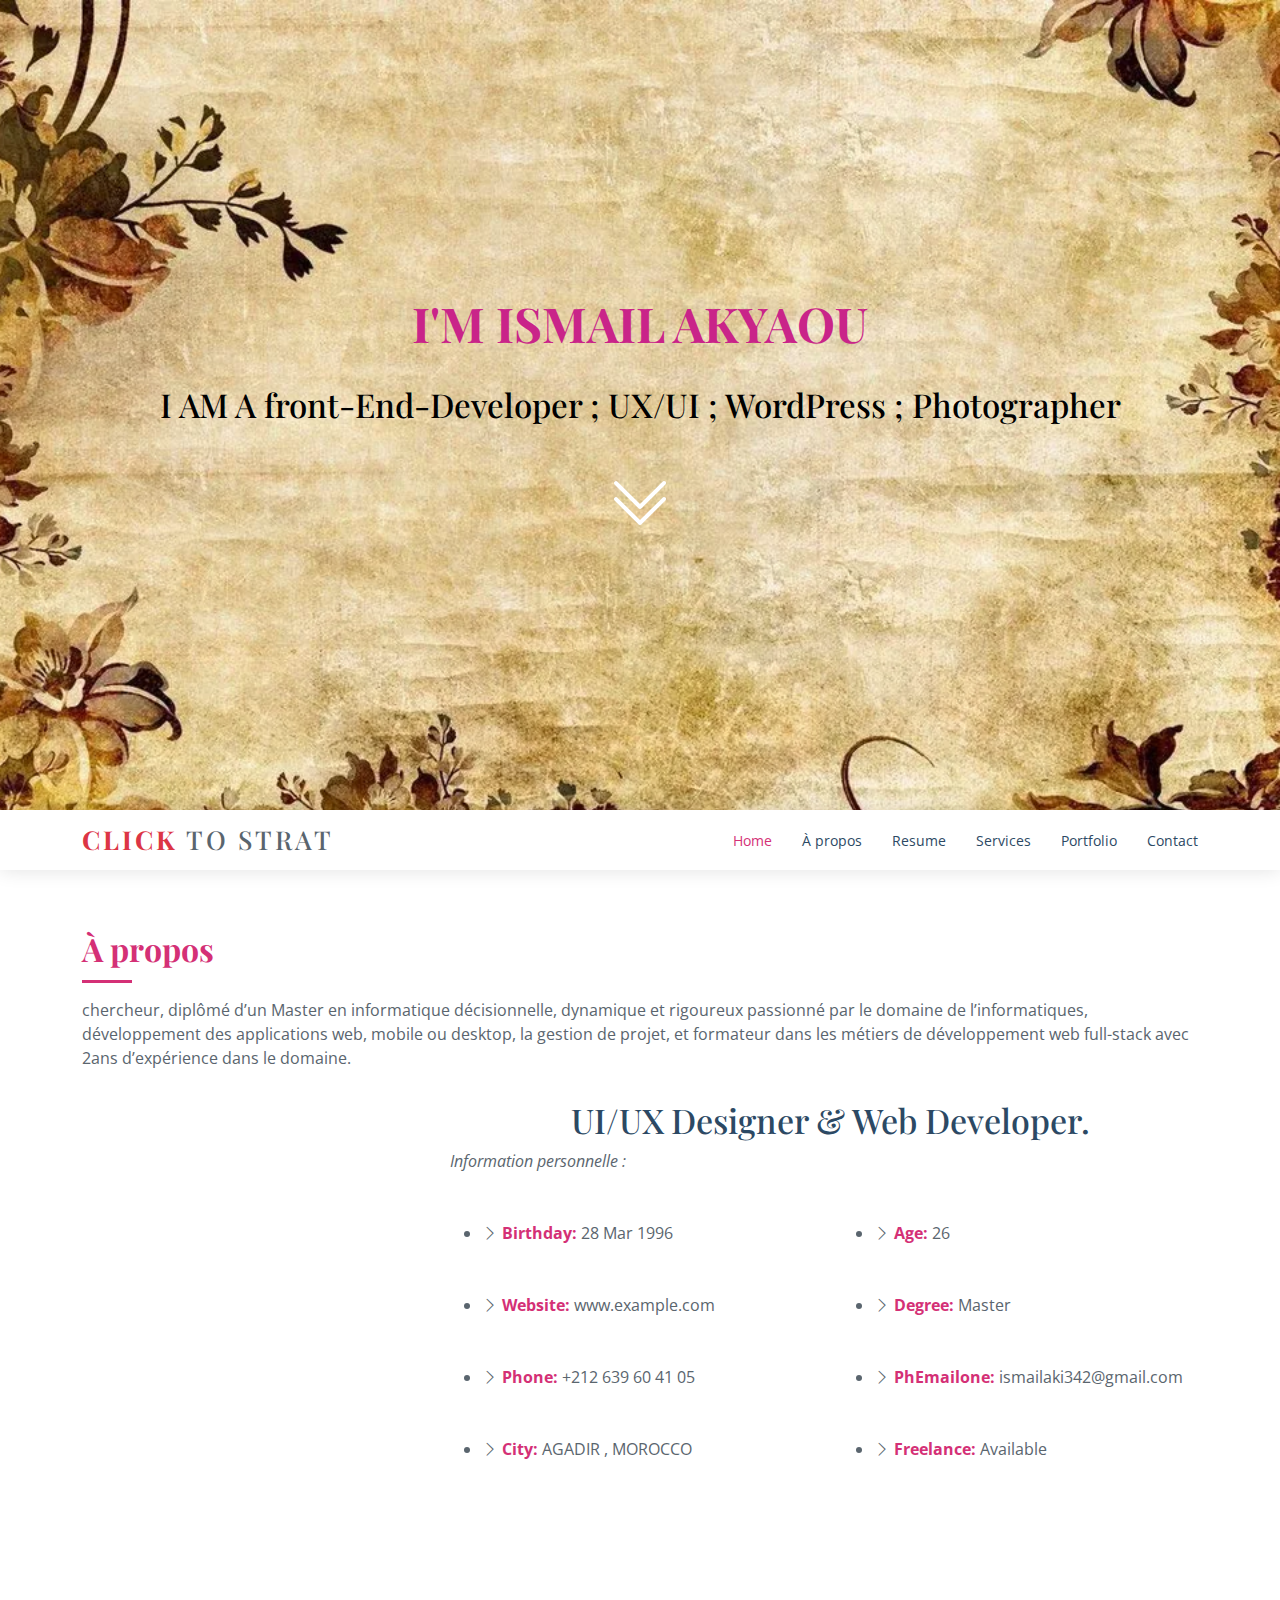
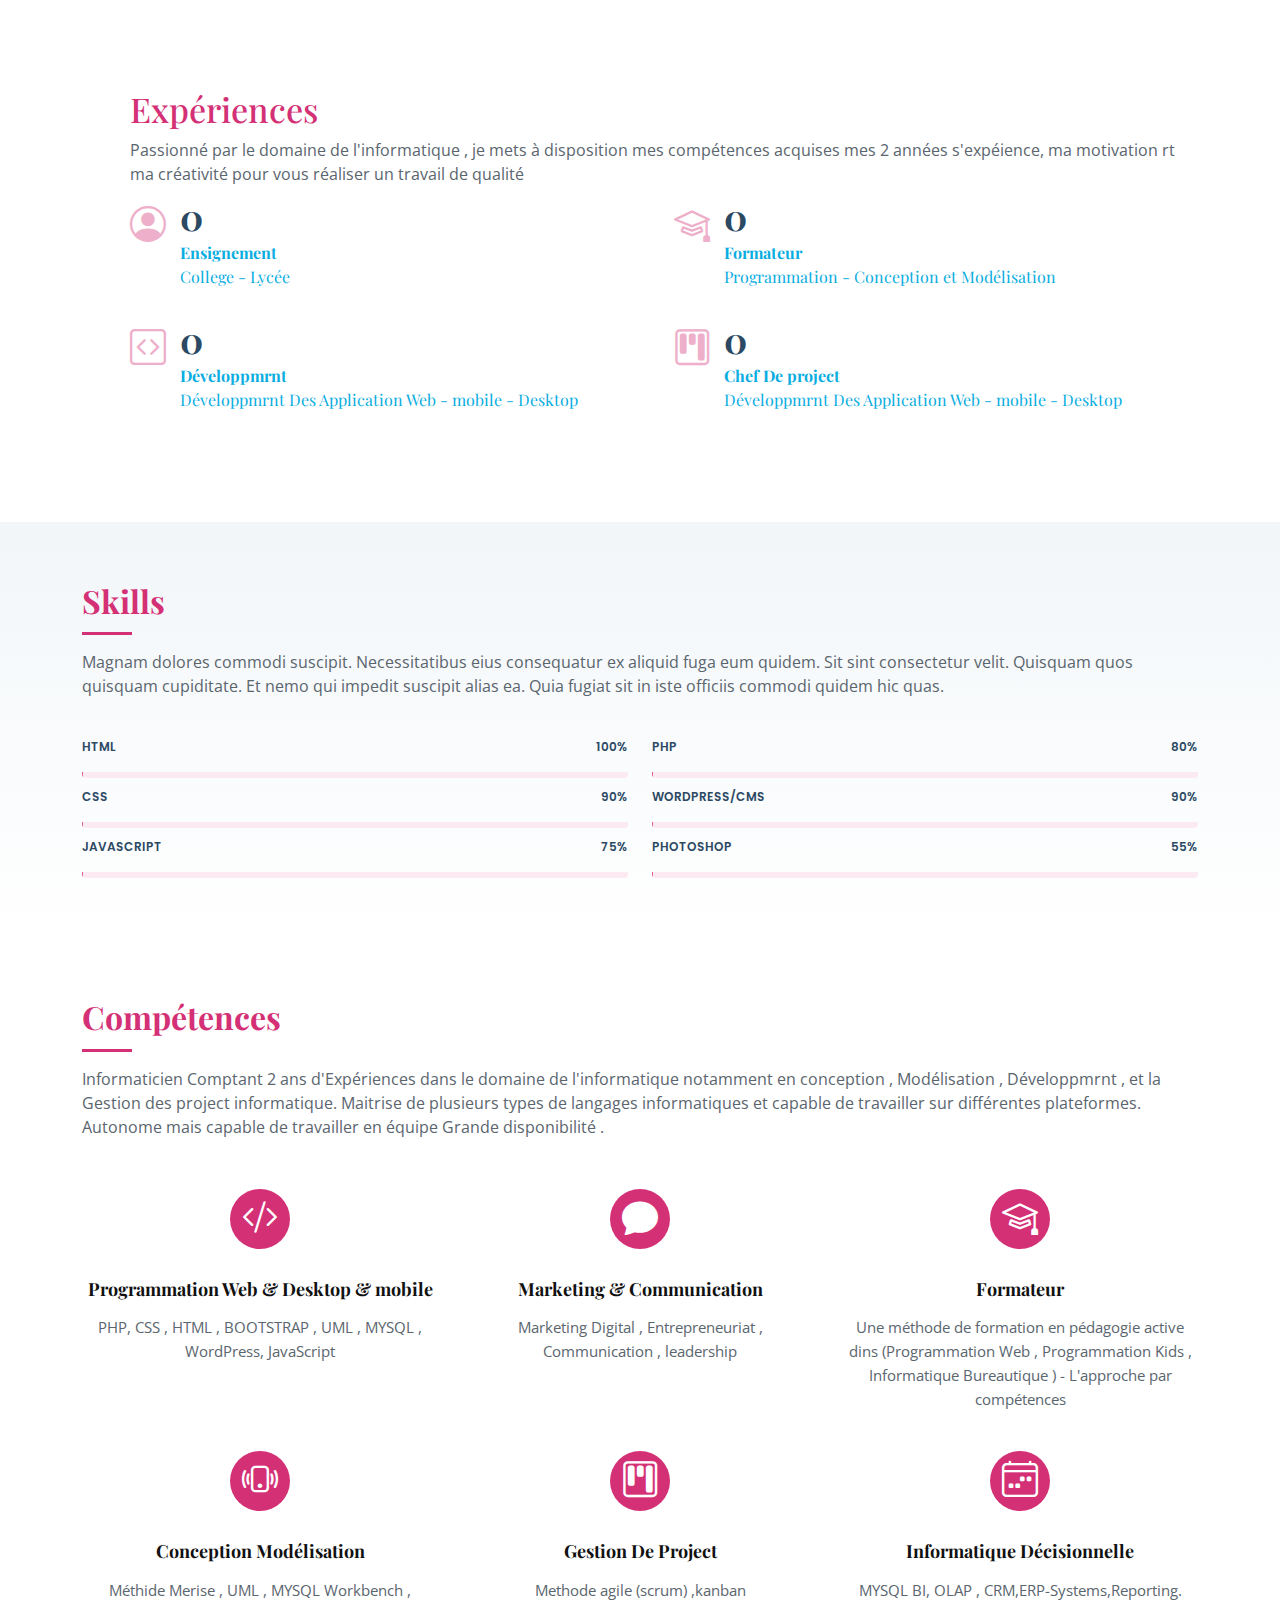
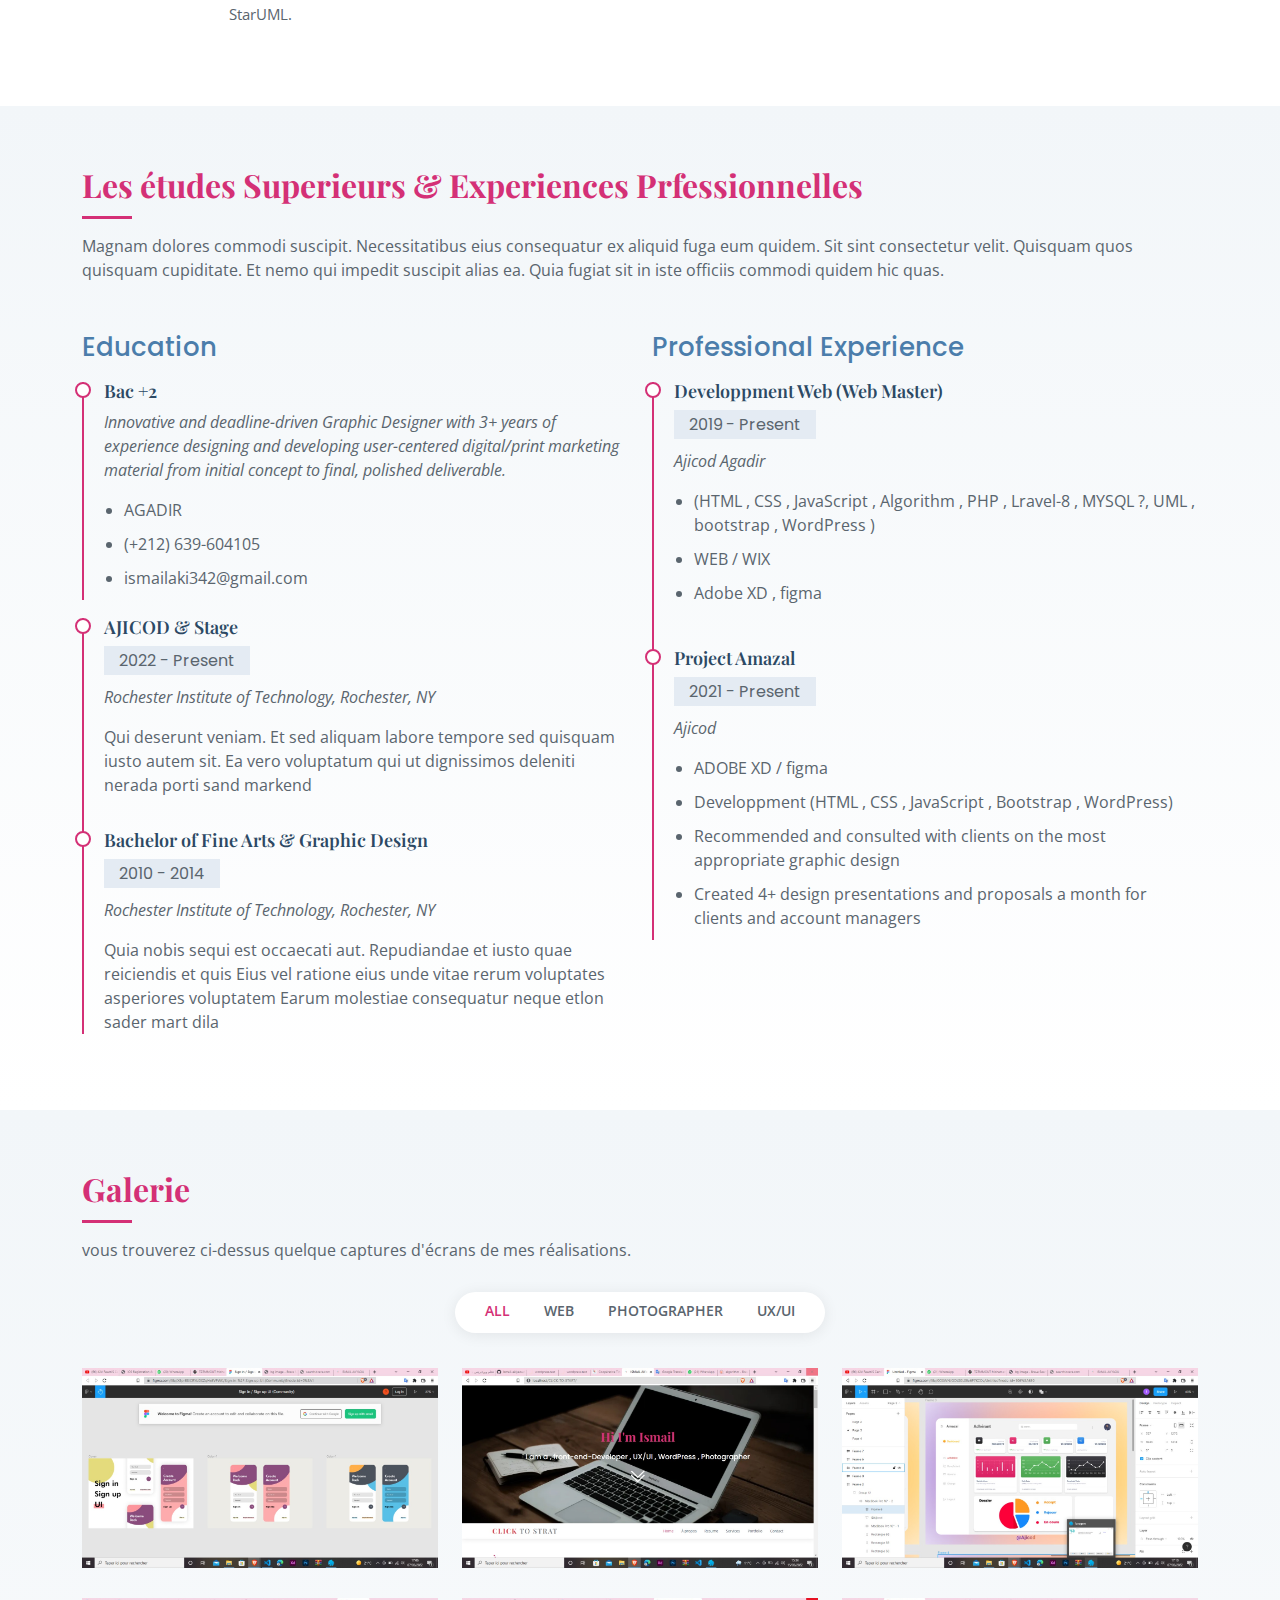
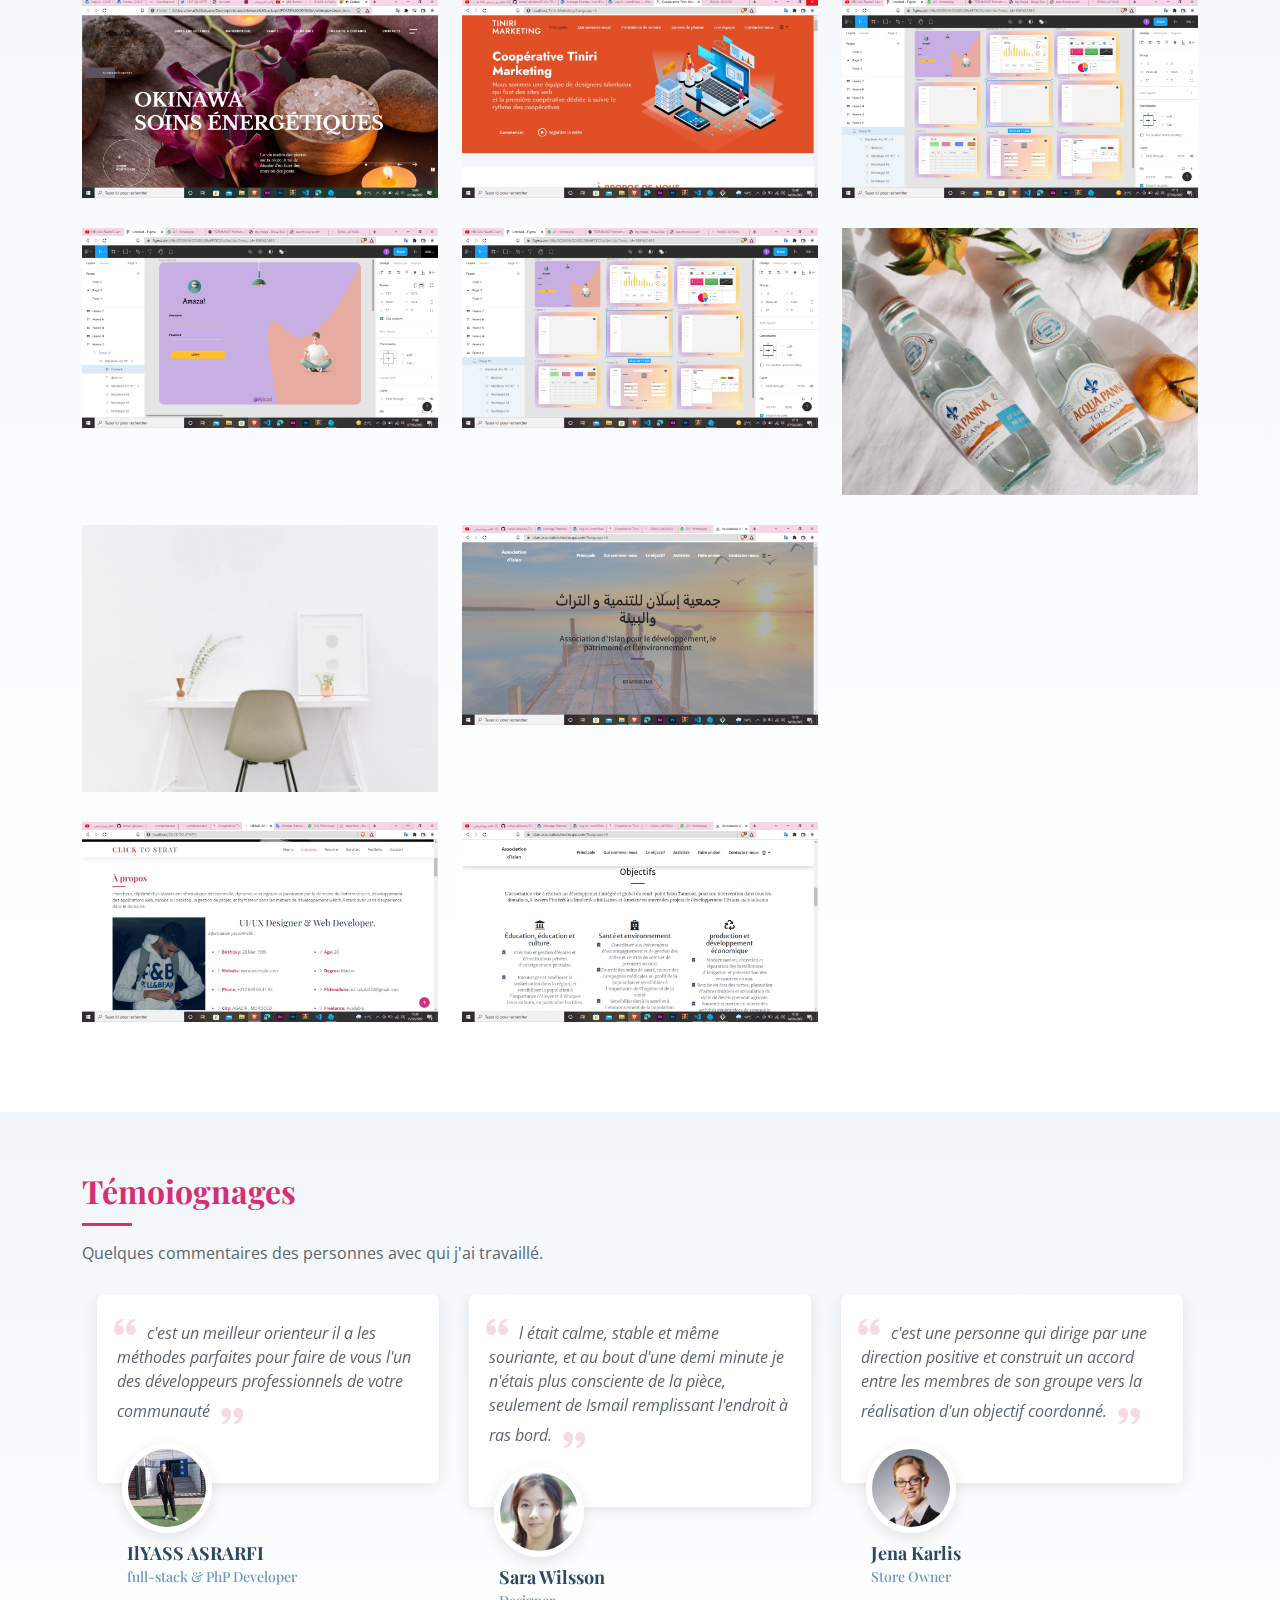
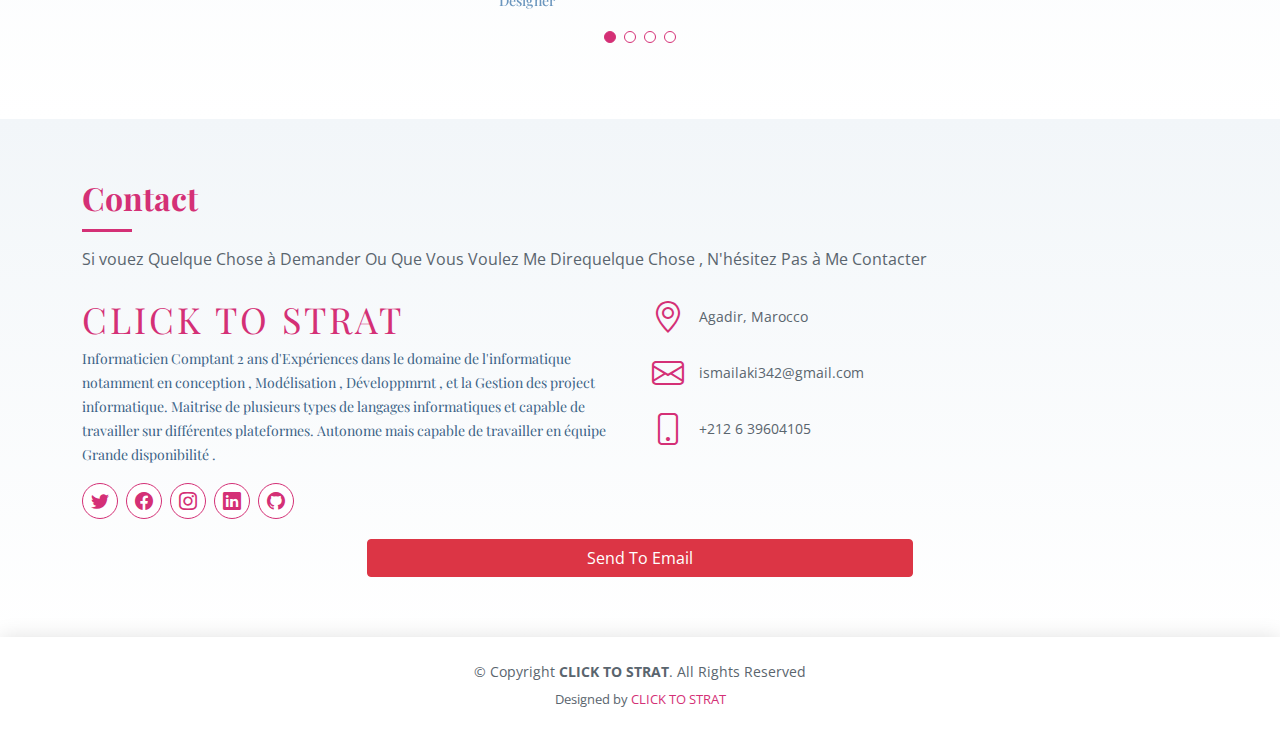
==== commit 52bcc41c: "chonges my" ====
--- a/index.html
+++ b/index.html
@@ -405,7 +405,7 @@
               </div>
               <div class="portfolio-links">
                 <a href="assets/img/portfolio/portfolio-12.jpg" data-gallery="portfolioGallery" class="portfolio-lightbox" title="Web 3"><i class="bx bx-plus"></i></a>
-                <a href="portfolio-web.html"title="More Details"><i class="bx bx-link"></i></a>
+                <a href="portfolio-web3.html"title="More Details"><i class="bx bx-link"></i></a>
               </div>
             </div>
           </div>
@@ -427,11 +427,11 @@
             <div class="portfolio-wrap">
               <img src="assets/img/portfolio/portfolio-4.jpg" class="img-fluid" alt="">
               <div class="portfolio-info">
-                <h4>Photographer 2</h4>
+                <h4>Photographer 3</h4>
               </div>
               <div class="portfolio-links">
                 <a href="assets/img/portfolio/portfolio-4.jpg" data-gallery="portfolioGallery" class="portfolio-lightbox" title="Card 2"><i class="bx bx-plus"></i></a>
-                <a href="portfolio-photo.html" title="More Details"><i class="bx bx-link"></i></a>
+                <a href="photgraph1.html" title="More Details"><i class="bx bx-link"></i></a>
               </div>
             </div>
           </div>
@@ -444,7 +444,7 @@
               </div>
               <div class="portfolio-links">
                 <a href="assets/img/portfolio/portfolio-5.jpg" data-gallery="portfolioGallery" class="portfolio-lightbox" title="Web 2"><i class="bx bx-plus"></i></a>
-                <a href="portfolio-web.html" title="More Details"><i class="bx bx-link"></i></a>
+                <a href="portfolio-web2.html" title="More Details"><i class="bx bx-link"></i></a>
               </div>
             </div>
           </div>
@@ -498,7 +498,7 @@
               </div>
               <div class="portfolio-links">
                 <a href="assets/img/portfolio/portfolio-7.jpg" data-gallery="portfolioGallery" class="portfolio-lightbox" title="Card 1"><i class="bx bx-plus"></i></a>
-                <a href="portfolio-photo.html"  title="More Details"><i class="bx bx-link"></i></a>
+                <a href="photograph2.html"  title="More Details"><i class="bx bx-link"></i></a>
               </div>
             </div>
           </div>
@@ -507,11 +507,11 @@
             <div class="portfolio-wrap">
               <img src="assets/img/portfolio/portfolio-8.jpg" class="img-fluid" alt="">
               <div class="portfolio-info">
-                <h4>Photographer 3</h4>
+                <h4>Photographer 2</h4>
               </div>
               <div class="portfolio-links">
                 <a href="assets/img/portfolio/portfolio-8.jpg" data-gallery="portfolioGallery" class="portfolio-lightbox" title="Card 3"><i class="bx bx-plus"></i></a>
-                <a href="portfolio-photo.html"  title="More Details"><i class="bx bx-link"></i></a>
+                <a href="photograph3.html"  title="More Details"><i class="bx bx-link"></i></a>
               </div>
             </div>
           </div>
@@ -703,6 +703,10 @@
 
             </div>
           </div>
+               <div class="d-grid gap-2 col-6 mx-auto">
+                  <button class="btn btn-danger" type="button">Send To Email</button>
+                </div>
+
 
           <!-- <div class="col-lg-5 col-md-8">
             <form action="forms/sendEmail.php" method="post" role="form" class="php-email-form">
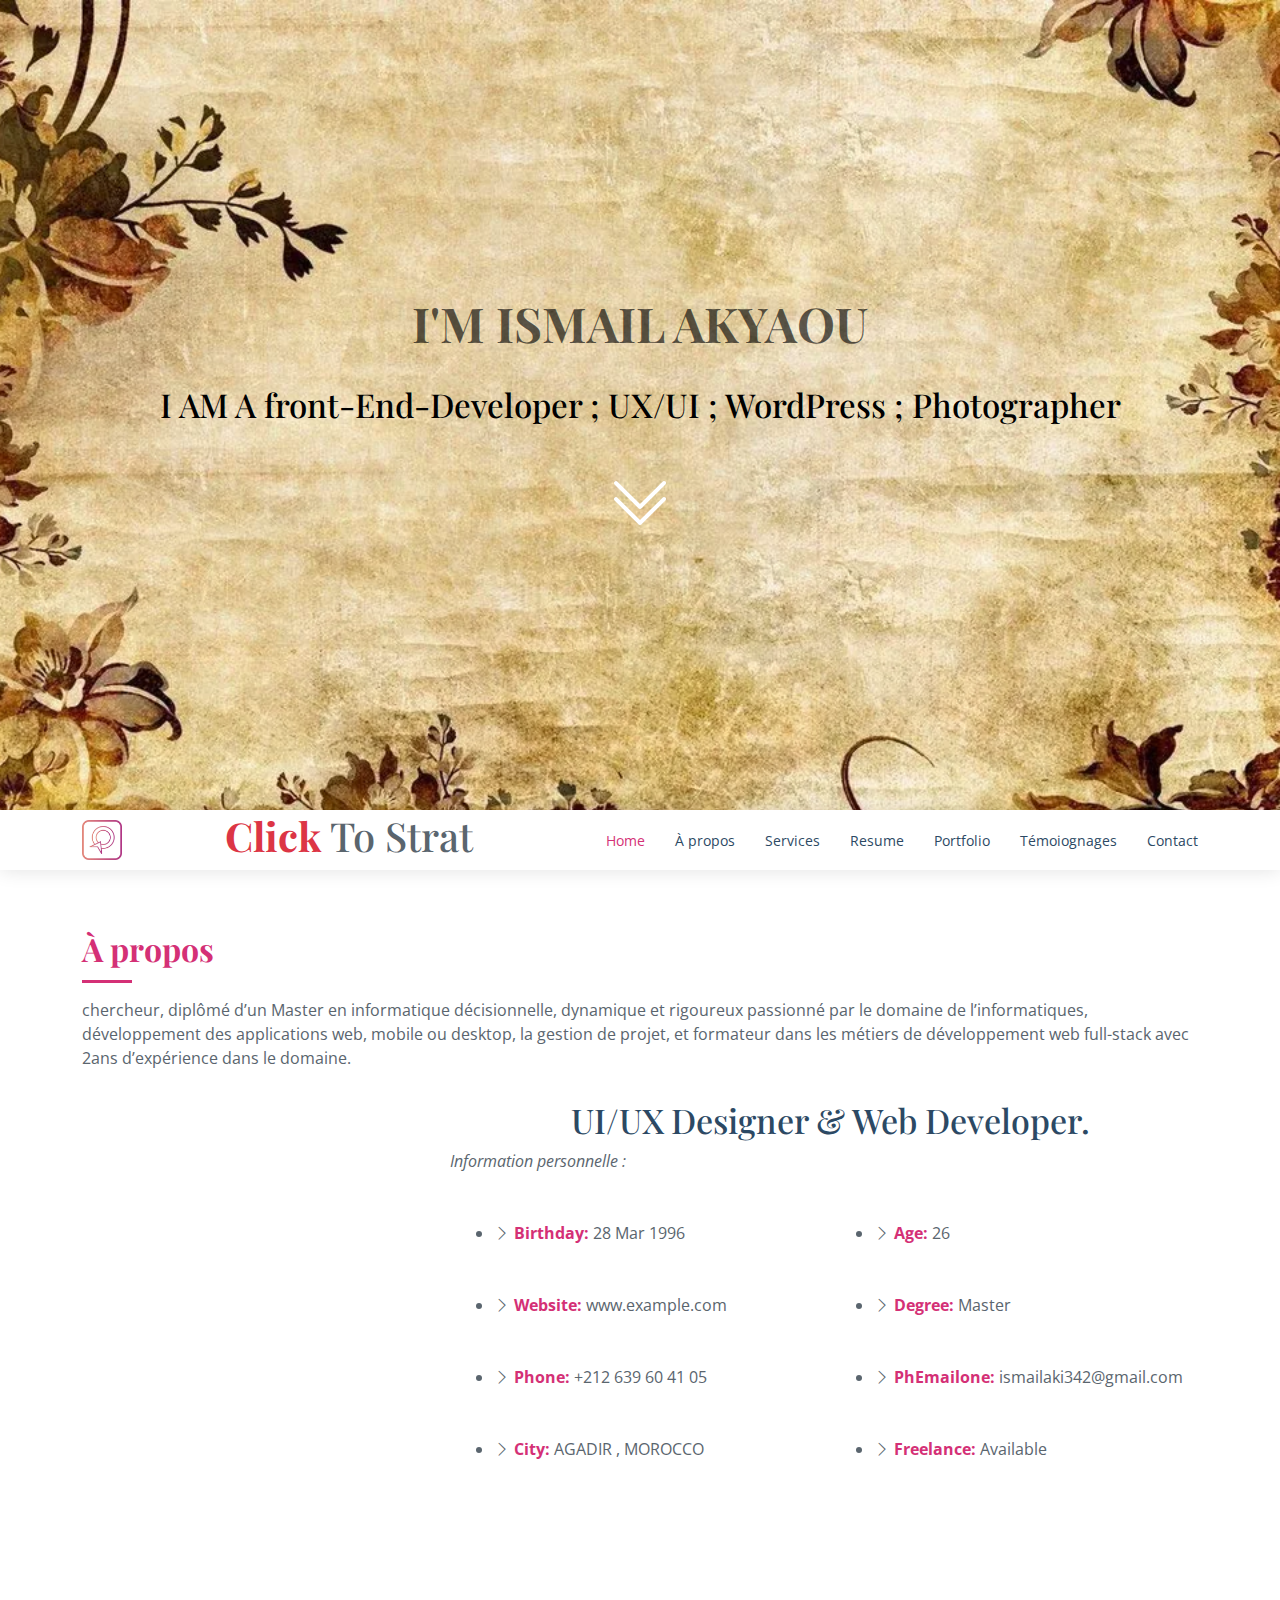
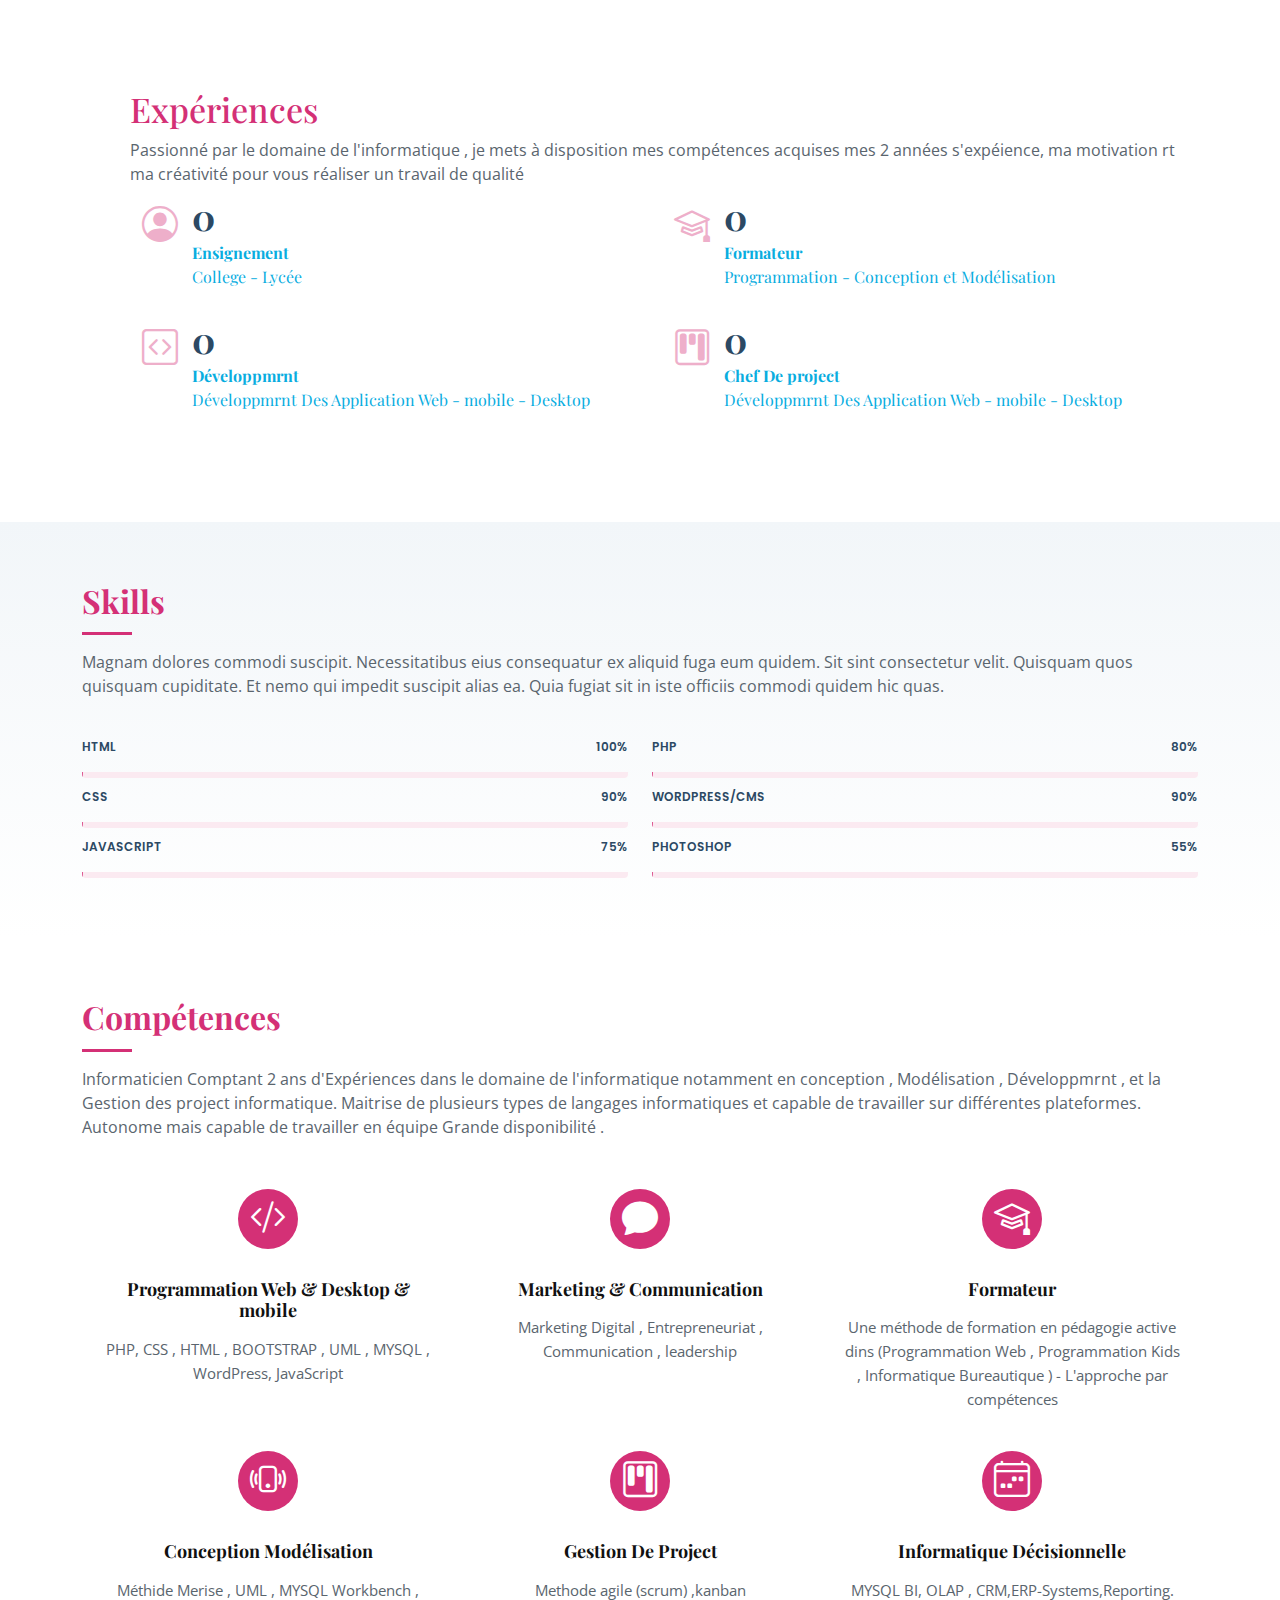
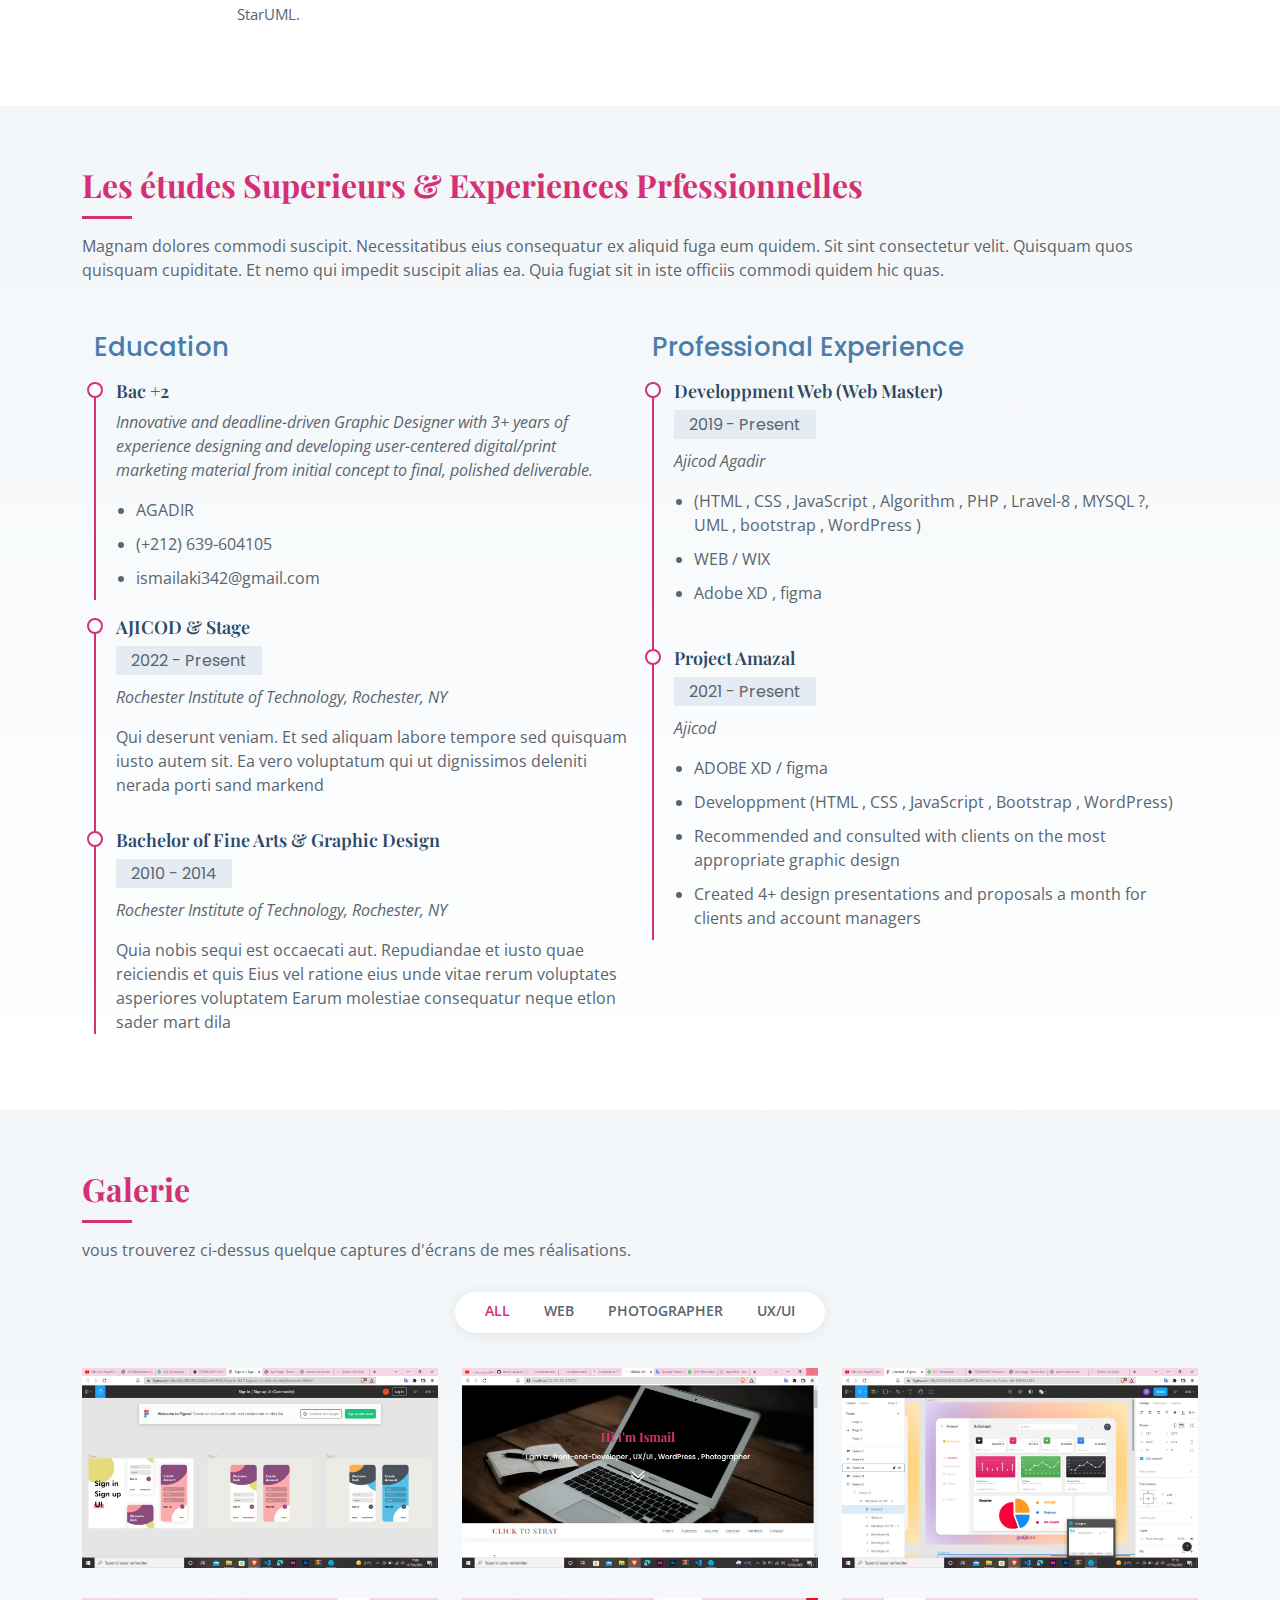
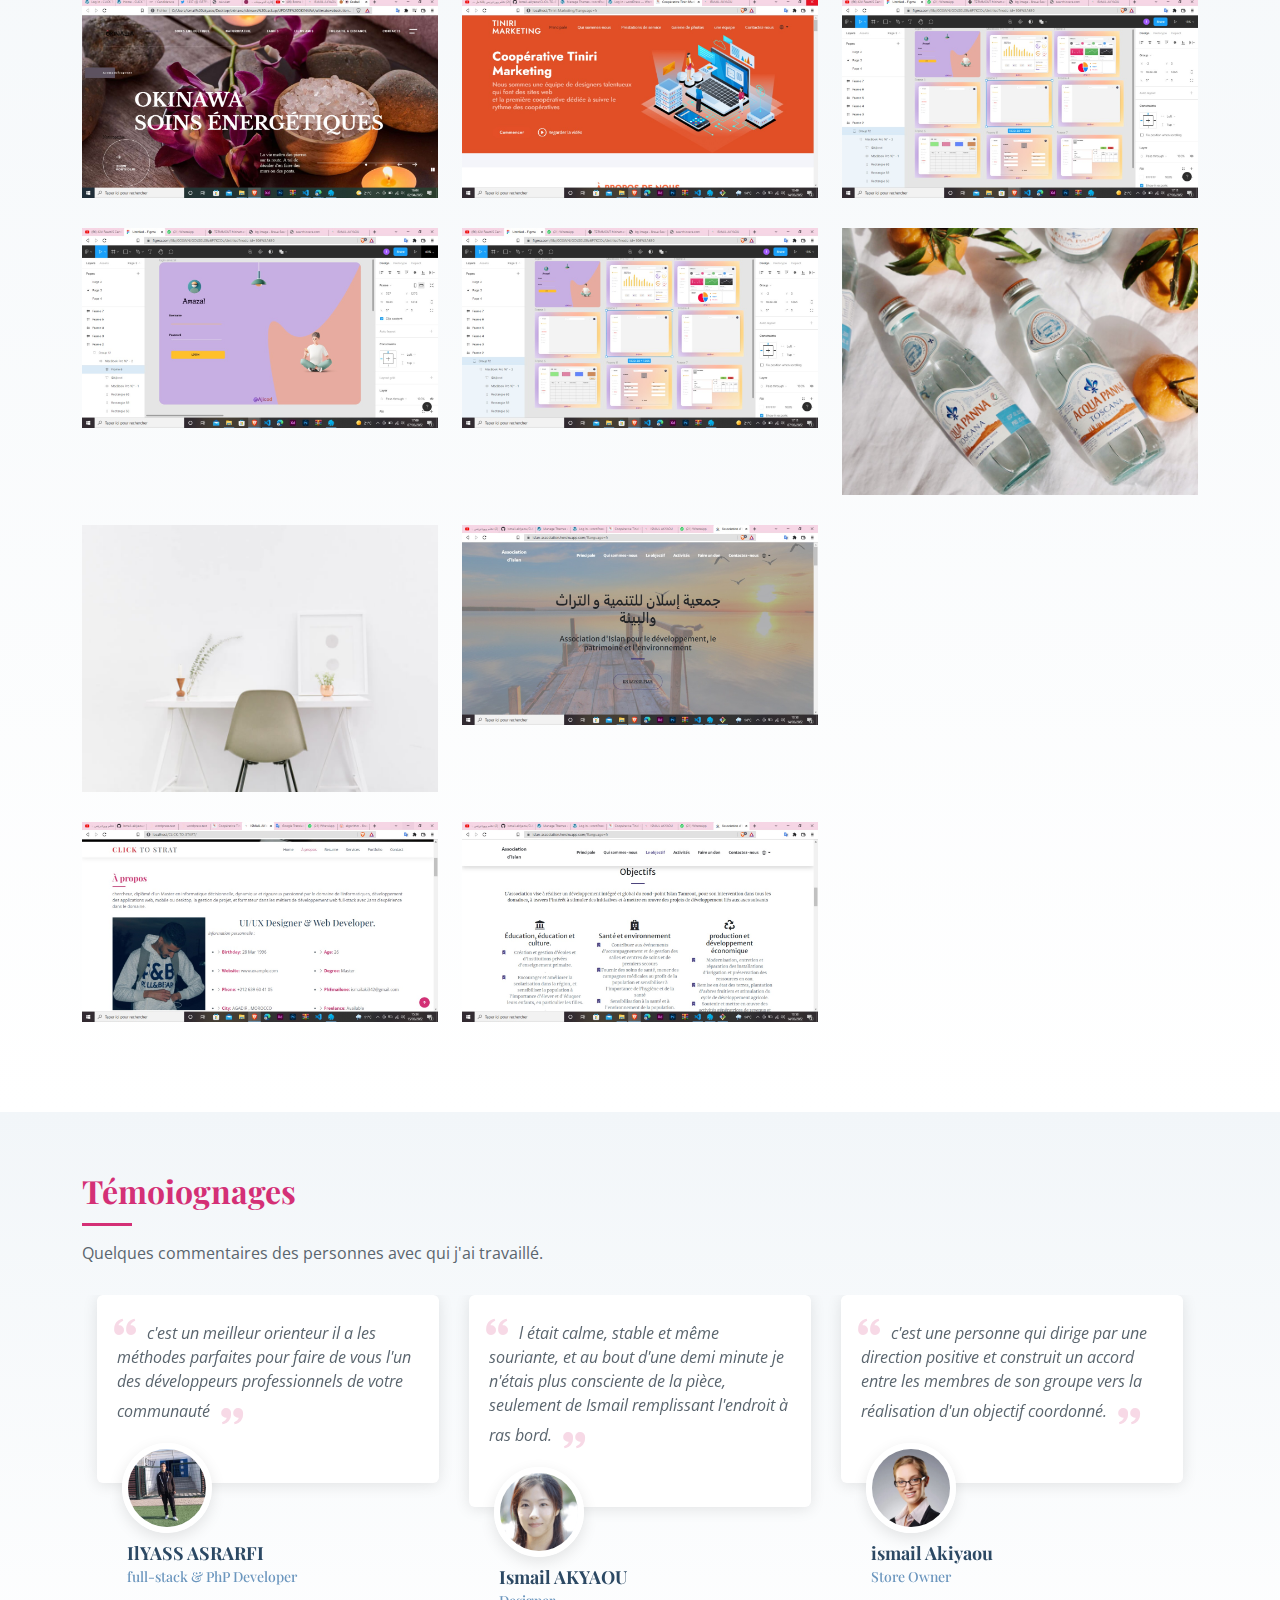
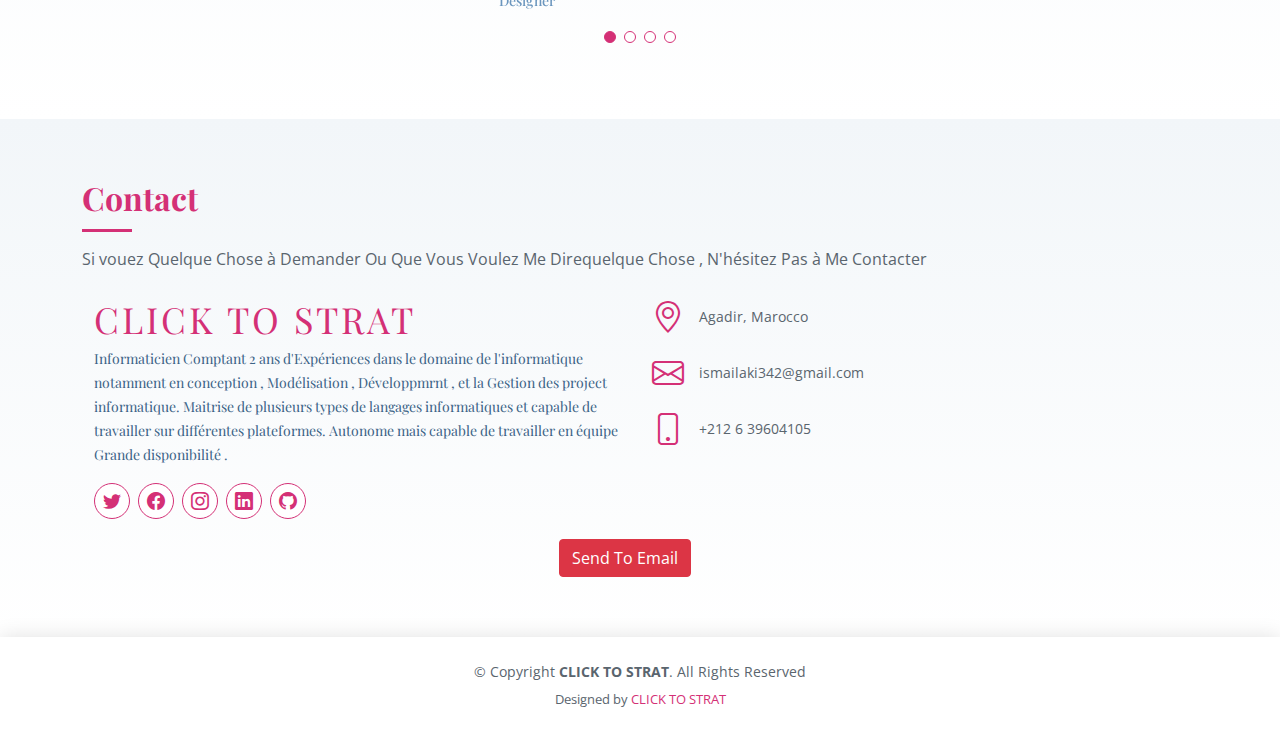
==== commit 3845899a: "mychonge" ====
--- a/index.html
+++ b/index.html
@@ -10,7 +10,7 @@
   <meta content="" name="keywords">
 
   <!-- Favicons -->
-  <link href="assets/img/favicon.png" rel="icon">
+  <link href="assets/img/favicon.webp" rel="icon">
   <link href="assets/img/apple-touch-icon.png" rel="apple-touch-icon">
 
   <!-- Google Fonts -->
@@ -39,7 +39,7 @@
 
   <!-- ======= Hero Section ======= -->
 <section id="hero" class="d-flex flex-column align-items-center justify-content-center">    
-    <h1 style="color:#c92489">I'M ISMAIL AKYAOU </h1></h1>
+    <h1 style="color:#0000009f">I'M ISMAIL AKYAOU </h1></h1>
      <br>
     <h2>I AM A front-End-Developer ; UX/UI ; WordPress ; Photographer</h2>
     <a href="#about" class="btn-get-started scrollto"><i class="bi bi-chevron-double-down"></i></a>
@@ -50,21 +50,22 @@
   <!-- ======= Header ======= -->
   <header id="header" class="d-flex align-items-center">
     <div class="container d-flex align-items-center justify-content-between">
-
       <div class="logo">
-        <h1>  <strong class="text-danger">Click</strong> To Strat</h1>
         <!-- Uncomment below if you prefer to use an image logo -->
-        <!-- <a href="index.html"><img src="assets/img/logo.png" alt="" class="img-fluid"></a>-->
+         <a href="index.html"><img src="assets/img/favicon.webp" alt="" class="img-fluid"></a>
+      </div>
+      <div>
+          <h1>  <strong class=" text-danger">Click</strong> To Strat</h1>
       </div>
 
       <nav id="navbar" class="navbar">
         <ul>
           <li><a class="nav-link scrollto active" href="#hero">Home</a></li>
           <li><a class="nav-link scrollto" href="#about">À propos</a></li>
+          <li><a class="nav-link scrollto" href="#services">Services</a></li>
           <li><a class="nav-link scrollto" href="#resume">Resume</a></li>
-          <li><a class="nav-link scrollto" href="#services">Services</a></li>
           <li><a class="nav-link scrollto" href="#portfolio">Portfolio</a></li>
-          
+          <li><a class="nav-link scrollto" href="#testimonials">Témoiognages</a></li>
           <li><a class="nav-link scrollto" href="#contact">Contact</a></li>
         </ul>
         <i class="bi bi-list mobile-nav-toggle"></i>
@@ -95,7 +96,7 @@
             <p class="fst-italic">
             Information personnelle :
             </p>
-            <div class="row">
+            <div class="row" style="margin: 0;">
               <div class="col-lg-6">
                 <ul>
                   <li class="my-5"><i class="bi bi-chevron-right"></i> <strong style="color: #d43076;">Birthday:</strong> <span>28 Mar 1996</span></li>
@@ -136,7 +137,7 @@
               <p>
                  Passionné par le domaine de l'informatique , je mets à disposition mes compétences acquises mes 2 années s'expéience, ma motivation rt ma créativité pour vous réaliser un travail de qualité
               </p>
-              <div class="row">
+              <div class="row" style="margin: 0;">
                 <div class="col-md-6 d-md-flex align-items-md-stretch">
                   <div class="count-box">
                     <i class="bi bi-person-circle"></i>
@@ -252,7 +253,7 @@
           </p>
         </div>
 
-        <div class="row">
+        <div class="row" style="margin: 0;">
           <div class="col-lg-4 col-md-6 icon-box" data-aos="fade-up">
             <div class="icon"><i class="bi bi-code-slash"></i></div>
             <h4 class="title"><a href="..">Programmation Web & Desktop & mobile</a></h4>
@@ -297,7 +298,7 @@
           <p>Magnam dolores commodi suscipit. Necessitatibus eius consequatur ex aliquid fuga eum quidem. Sit sint consectetur velit. Quisquam quos quisquam cupiditate. Et nemo qui impedit suscipit alias ea. Quia fugiat sit in iste officiis commodi quidem hic quas.</p>
         </div>
 
-        <div class="row">
+        <div class="row" style="margin: 0;">
           <div class="col-lg-6">
             <h3 class="resume-title">Education</h3>
             <div class="resume-item pb-0">
@@ -369,7 +370,7 @@
           <p>vous trouverez ci-dessus quelque captures d'écrans de mes réalisations.</p>
         </div>
 
-        <div class="row">
+        <div class="row" style="margin: 0;">
           <div class="col-lg-12 d-flex justify-content-center">
             <ul id="portfolio-flters">
               <li data-filter="*" class="filter-active">All</li>
@@ -608,7 +609,7 @@
                   <i class="bx bxs-quote-alt-right quote-icon-right"></i>
                 </p>
                 <img src="assets/img/testimonials/testimonials-2.jpg" class="testimonial-img" alt="">
-                <h3>Sara Wilsson</h3>
+                <h3>Ismail AKYAOU </h3>
                 <h4>Designer</h4>
               </div>
             </div><!-- End testimonial item -->
@@ -621,7 +622,7 @@
                   <i class="bx bxs-quote-alt-right quote-icon-right"></i>
                 </p>
                 <img src="assets/img/testimonials/testimonials-3.jpg" class="testimonial-img" alt="">
-                <h3>Jena Karlis</h3>
+                <h3>ismail Akiyaou</h3>
                 <h4>Store Owner</h4>
               </div>
             </div><!-- End testimonial item -->
@@ -647,7 +648,7 @@
                   <i class="bx bxs-quote-alt-right quote-icon-right"></i>
                 </p>
                 <img src="assets/img/testimonials/testimonials-5.jpg" class="testimonial-img" alt="">
-                <h3>John Larson</h3>
+                <h3>Ismail AKYAOU</h3>
                 <h4>Entrepreneur</h4>
               </div>
             </div><!-- End testimonial item -->
@@ -668,7 +669,7 @@
           <p>Si vouez Quelque Chose à Demander Ou Que Vous Voulez Me Direquelque Chose , N'hésitez Pas à Me Contacter</p>
         </div>
 
-        <div class="row">
+        <div class="row" style="margin: 0;">
 
           <div class="col-lg-6 col-md-4">
             <div class="contact-about">
@@ -679,7 +680,7 @@
                 <a href="https://www.facebook.com/" class="facebook"><i class="bi bi-facebook"></i></a>
                 <a href="https://www.instagram.com/" class="instagram"><i class="bi bi-instagram"></i></a>
                 <a href="https://www.linkedin.com/in/ismail-akyaou-636706214/" class="linkedin"><i class="bi bi-linkedin"></i></a>
-                <a href="" class="github"><i class="bi bi-github"></i></a>
+                <a href="https://github.com/" class="github"><i class="bi bi-github"></i></a>
               </div>
             </div>
           </div>
@@ -703,8 +704,9 @@
 
             </div>
           </div>
-               <div class="d-grid gap-2 col-6 mx-auto">
-                  <button class="btn btn-danger" type="button">Send To Email</button>
+               <div class="d-grid gap-2 col-lg-2 mx-auto">
+                <a class="gmail" onclick="location.href='mailto:ismailaki342@gmail.com';">
+                <button class="btn btn-danger" type="button">Send To Email</button></a>
                 </div>
 
 
--- a/assets/css/style.css
+++ b/assets/css/style.css
@@ -88,6 +88,12 @@
   padding: 0;
   margin: 0;
   max-height: 40px;
+}
+.mylogo{
+  width: 100px;
+  height: 100px;
+  margin-left: -85px;
+  margin-top: 100px;
 }
 
 .scrolled-offset {
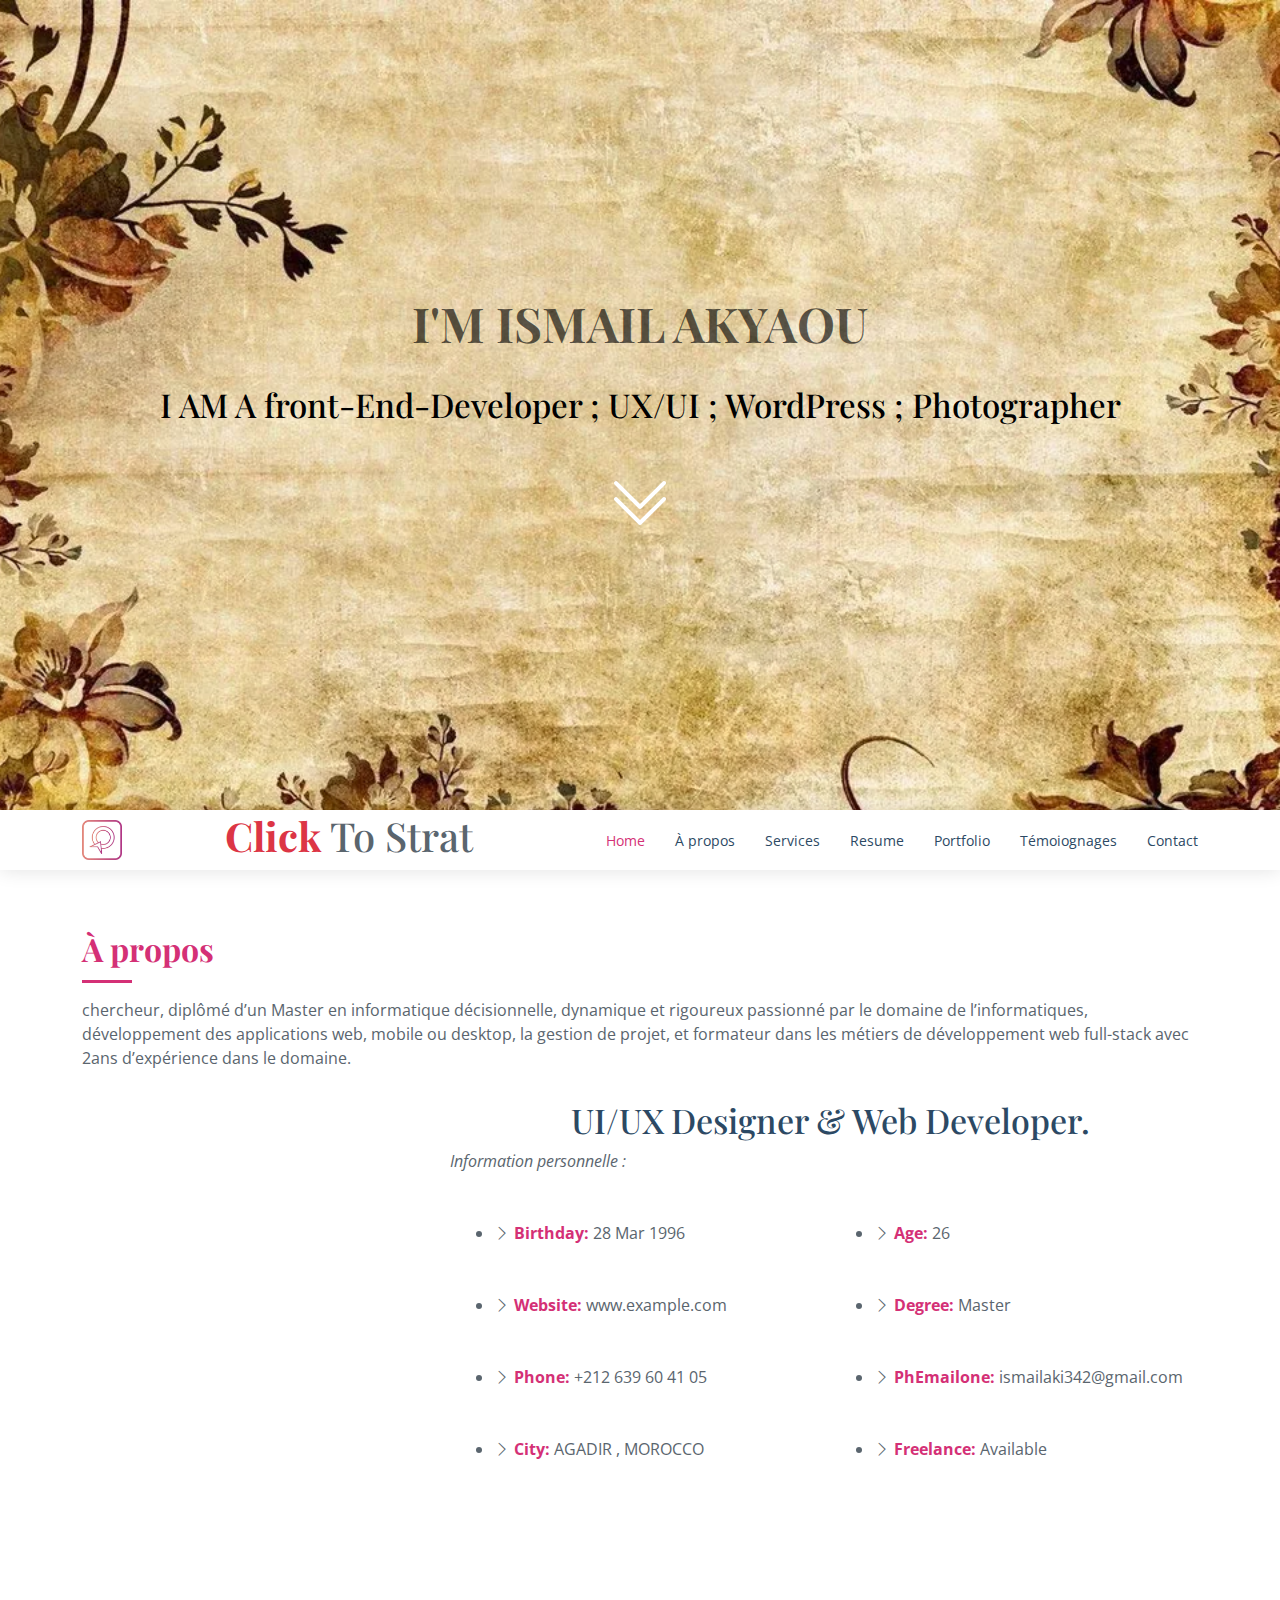
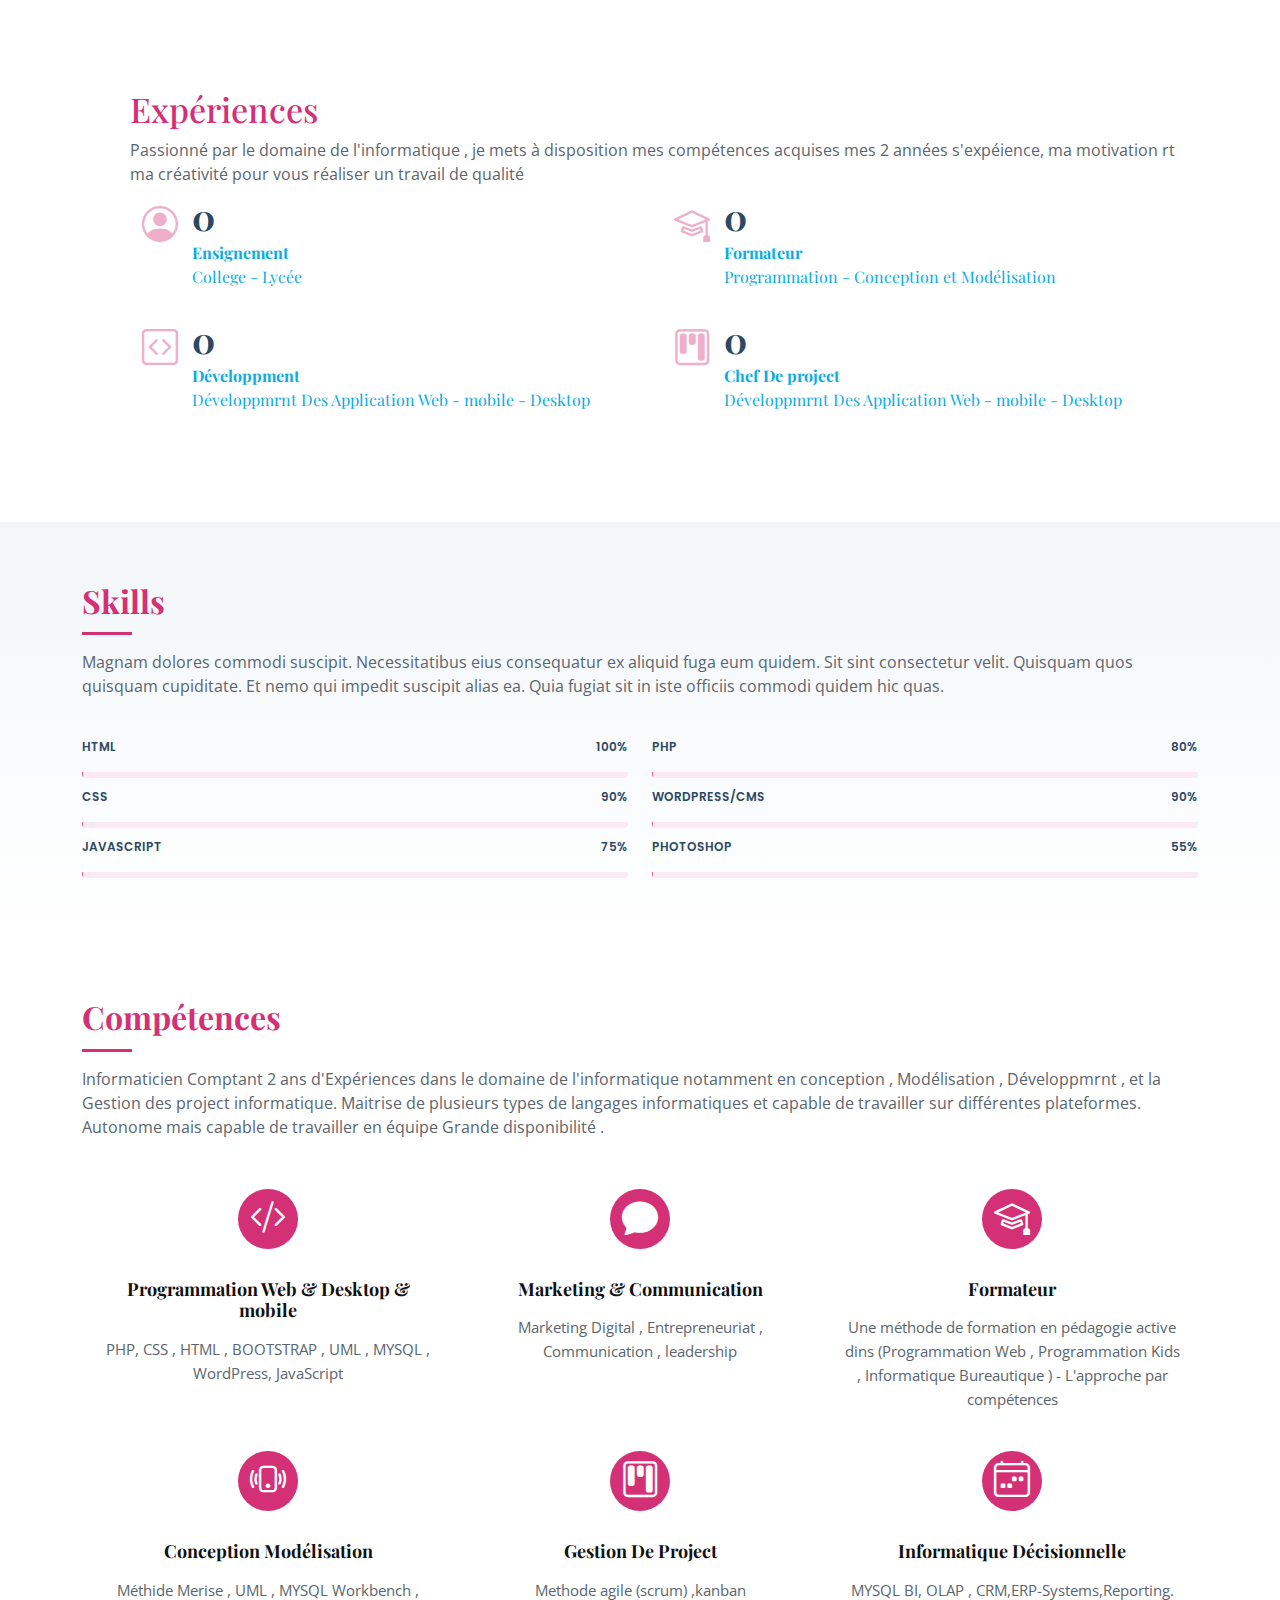
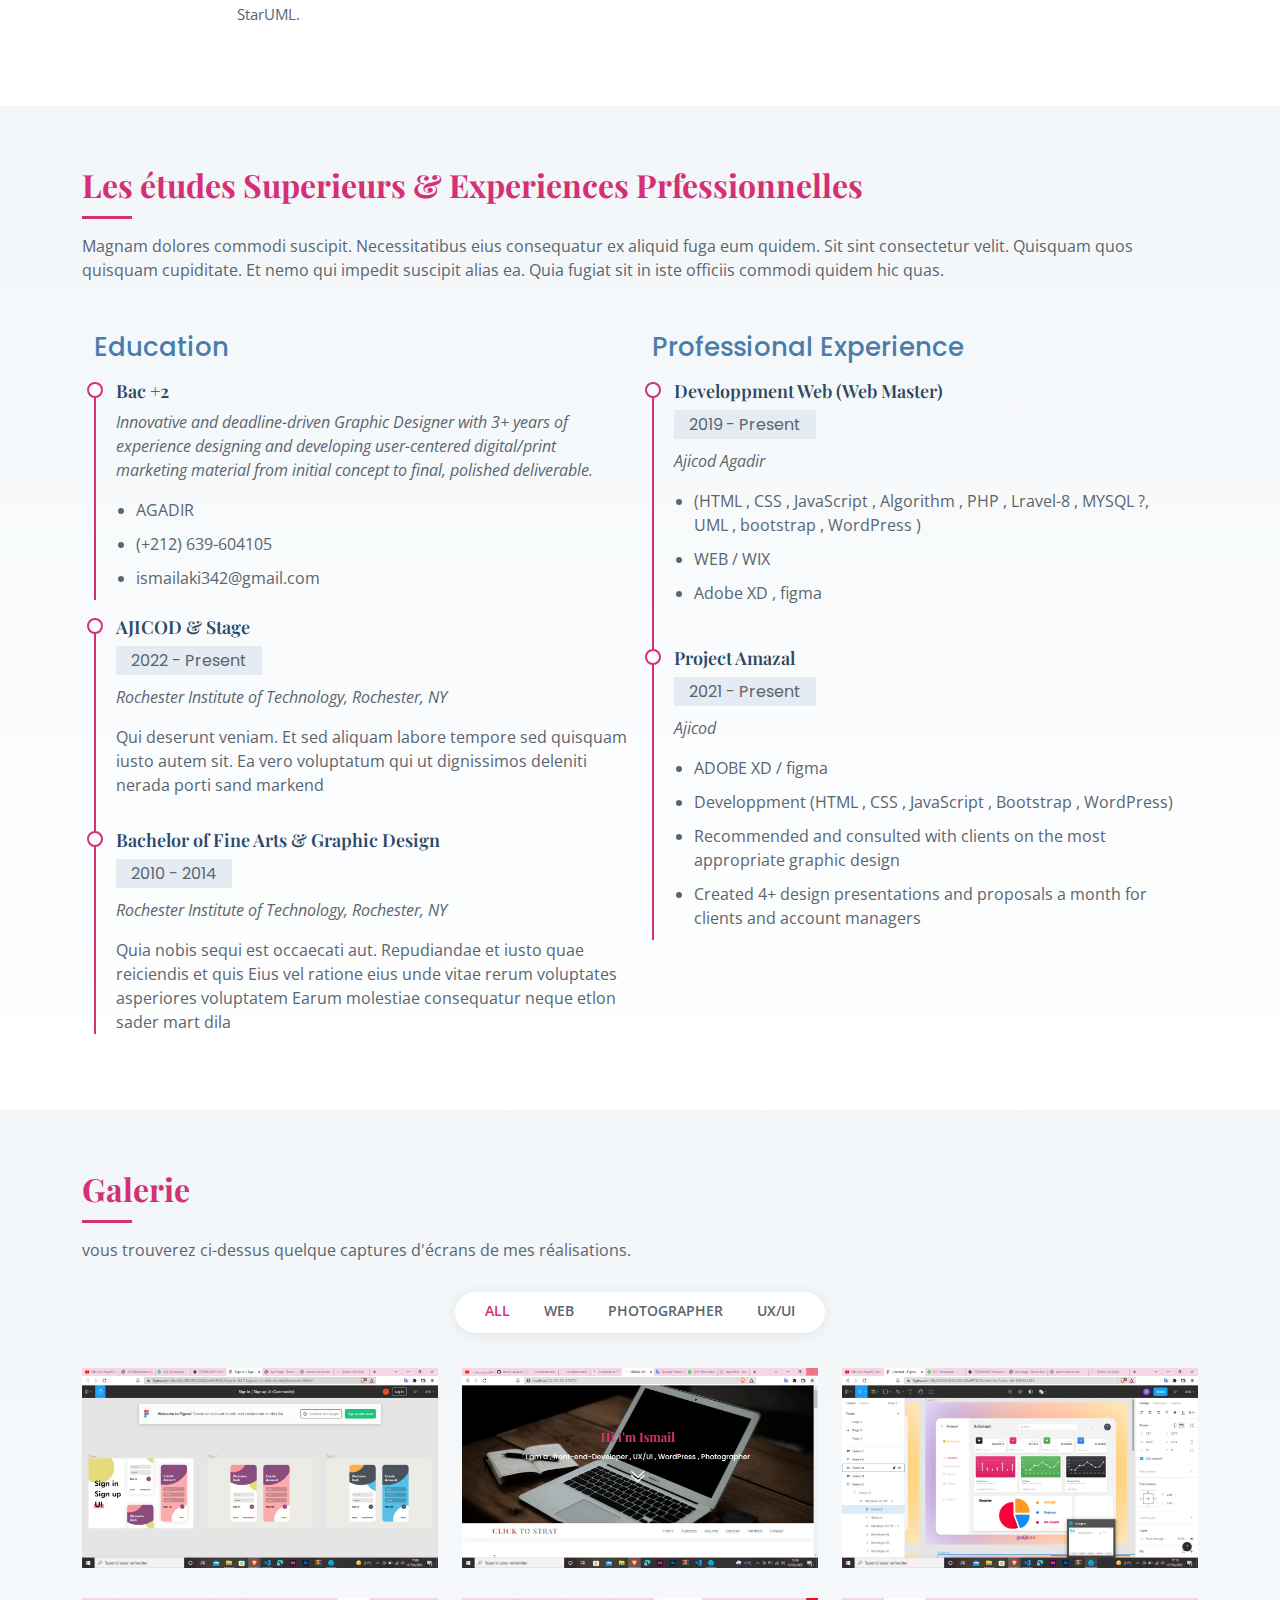
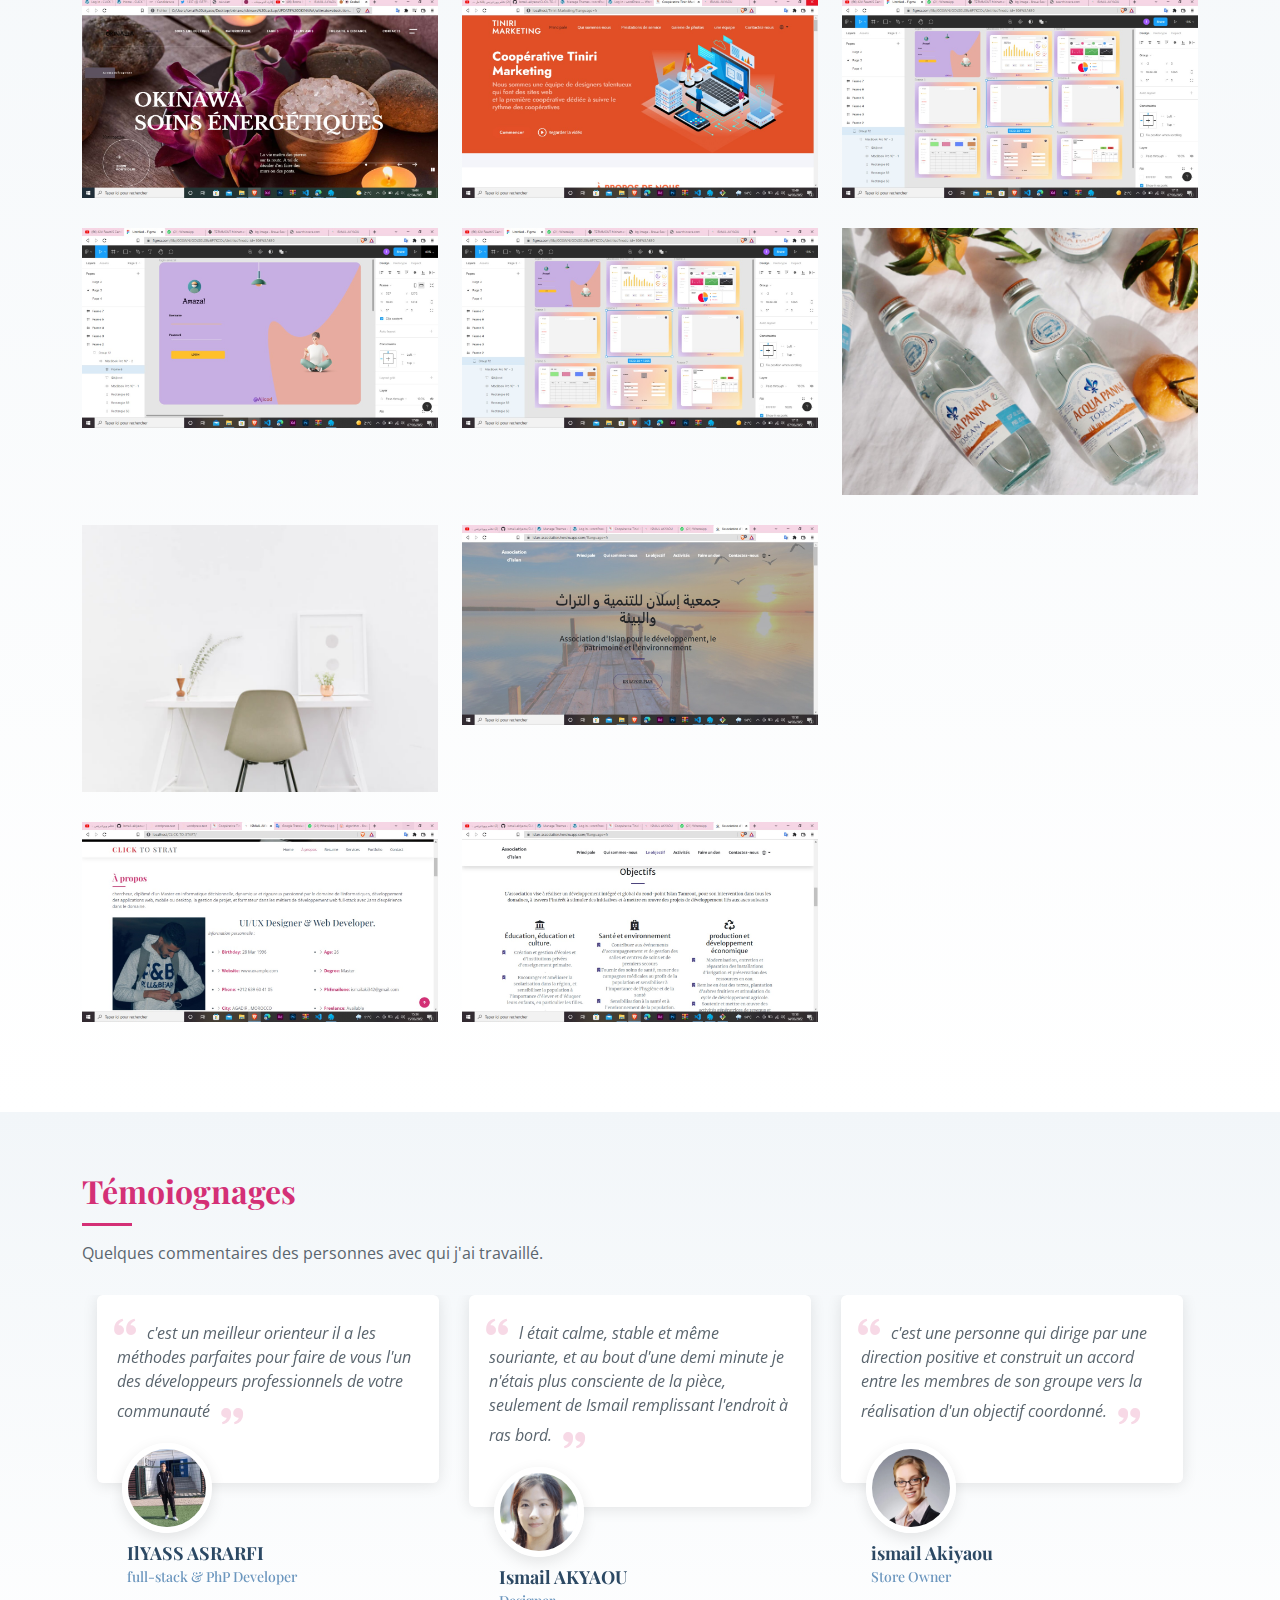
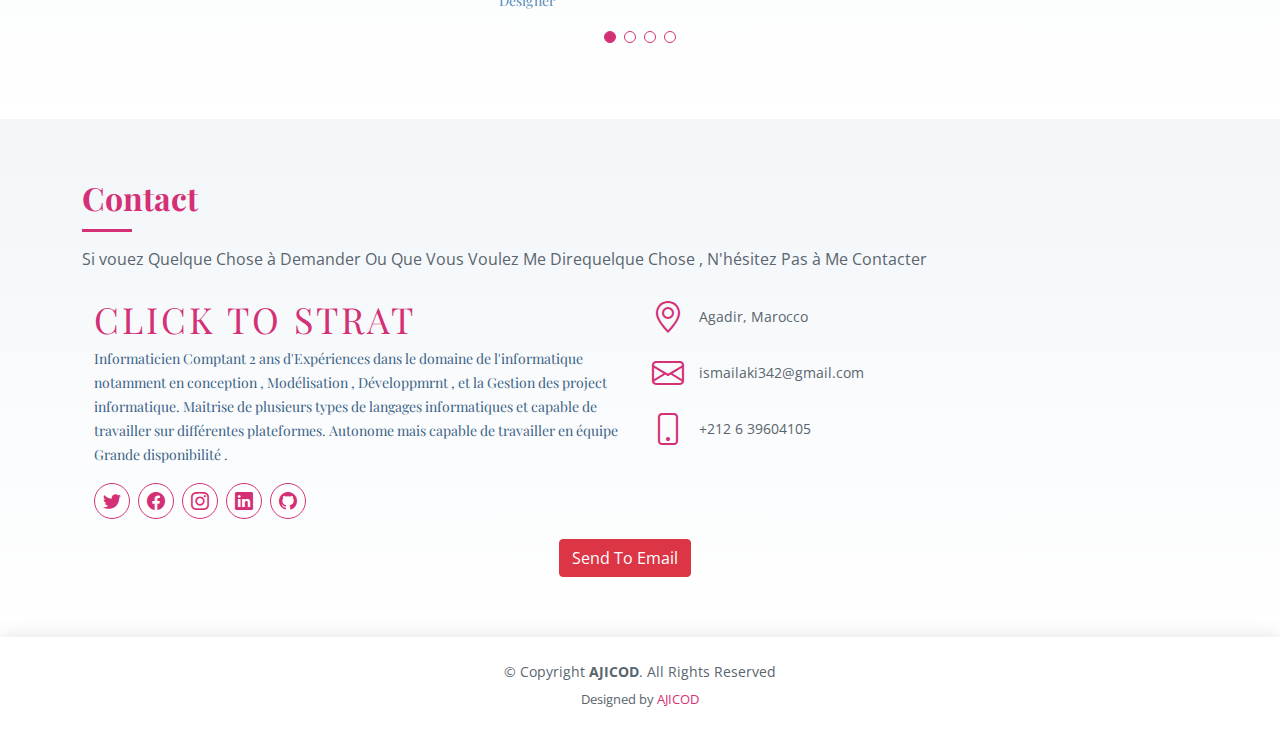
==== commit f63b6944: "now Chonge" ====
--- a/index.html
+++ b/index.html
@@ -158,7 +158,7 @@
                   <div class="count-box">
                     <i class="bi bi-code-square"></i>
                     <span data-purecounter-start="0" data-purecounter-end="2" data-purecounter-duration="1" class="purecounter"></span>
-                    <p><strong>Développmrnt</strong> <br> Développmrnt Des Application Web - mobile - Desktop</p>
+                    <p><strong>Développment</strong> <br> Développmrnt Des Application Web - mobile - Desktop</p>
                   </div>
                 </div>
 
@@ -744,14 +744,14 @@
   <footer id="footer">
     <div class="container">
       <div class="copyright">
-        &copy; Copyright <strong><span>CLICK TO STRAT</span></strong>. All Rights Reserved
+        &copy; Copyright <strong><span> AJICOD</span></strong>. All Rights Reserved
       </div>
       <div class="credits">
         <!-- All the links in the footer should remain intact. -->
         <!-- You can delete the links only if you purchased the pro version. -->
         <!-- Licensing information: https://bootstrapmade.com/license/ -->
         <!-- Purchase the pro version with working PHP/AJAX contact form: https://bootstrapmade.com/free-html-bootstrap-template-lonely/ -->
-        Designed by <a href="https://ismail-akiyaou.github.io/CLICK-TO-STRAT/">CLICK TO STRAT</a>
+        Designed by <a href="https://ismail-akiyaou.github.io/CLICK-TO-STRAT/">AJICOD</a>
       </div>
     </div>
   </footer><!-- End  Footer -->
